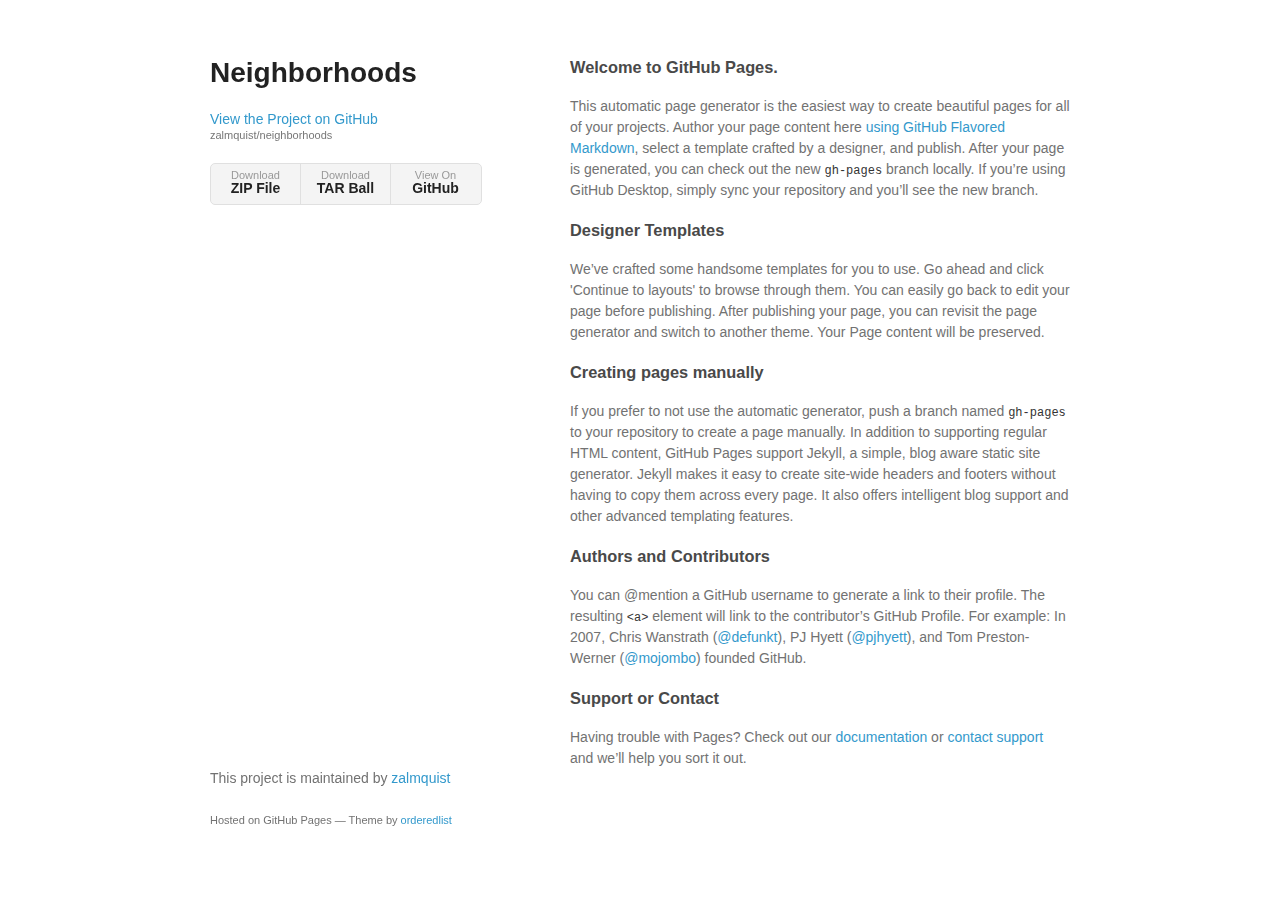
==== index.html @ a9c46924 "Create gh-pages branch via GitHub" ====
<!doctype html>
<html>
  <head>
    <meta charset="utf-8">
    <meta http-equiv="X-UA-Compatible" content="chrome=1">
    <title>Neighborhoods by zalmquist</title>

    <link rel="stylesheet" href="stylesheets/styles.css">
    <link rel="stylesheet" href="stylesheets/github-light.css">
    <meta name="viewport" content="width=device-width">
    <!--[if lt IE 9]>
    <script src="//html5shiv.googlecode.com/svn/trunk/html5.js"></script>
    <![endif]-->
  </head>
  <body>
    <div class="wrapper">
      <header>
        <h1>Neighborhoods</h1>
        <p></p>

        <p class="view"><a href="https://github.com/zalmquist/neighborhoods">View the Project on GitHub <small>zalmquist/neighborhoods</small></a></p>


        <ul>
          <li><a href="https://github.com/zalmquist/neighborhoods/zipball/master">Download <strong>ZIP File</strong></a></li>
          <li><a href="https://github.com/zalmquist/neighborhoods/tarball/master">Download <strong>TAR Ball</strong></a></li>
          <li><a href="https://github.com/zalmquist/neighborhoods">View On <strong>GitHub</strong></a></li>
        </ul>
      </header>
      <section>
        <h3>
<a id="welcome-to-github-pages" class="anchor" href="#welcome-to-github-pages" aria-hidden="true"><span aria-hidden="true" class="octicon octicon-link"></span></a>Welcome to GitHub Pages.</h3>

<p>This automatic page generator is the easiest way to create beautiful pages for all of your projects. Author your page content here <a href="https://guides.github.com/features/mastering-markdown/">using GitHub Flavored Markdown</a>, select a template crafted by a designer, and publish. After your page is generated, you can check out the new <code>gh-pages</code> branch locally. If you’re using GitHub Desktop, simply sync your repository and you’ll see the new branch.</p>

<h3>
<a id="designer-templates" class="anchor" href="#designer-templates" aria-hidden="true"><span aria-hidden="true" class="octicon octicon-link"></span></a>Designer Templates</h3>

<p>We’ve crafted some handsome templates for you to use. Go ahead and click 'Continue to layouts' to browse through them. You can easily go back to edit your page before publishing. After publishing your page, you can revisit the page generator and switch to another theme. Your Page content will be preserved.</p>

<h3>
<a id="creating-pages-manually" class="anchor" href="#creating-pages-manually" aria-hidden="true"><span aria-hidden="true" class="octicon octicon-link"></span></a>Creating pages manually</h3>

<p>If you prefer to not use the automatic generator, push a branch named <code>gh-pages</code> to your repository to create a page manually. In addition to supporting regular HTML content, GitHub Pages support Jekyll, a simple, blog aware static site generator. Jekyll makes it easy to create site-wide headers and footers without having to copy them across every page. It also offers intelligent blog support and other advanced templating features.</p>

<h3>
<a id="authors-and-contributors" class="anchor" href="#authors-and-contributors" aria-hidden="true"><span aria-hidden="true" class="octicon octicon-link"></span></a>Authors and Contributors</h3>

<p>You can @mention a GitHub username to generate a link to their profile. The resulting <code>&lt;a&gt;</code> element will link to the contributor’s GitHub Profile. For example: In 2007, Chris Wanstrath (<a href="https://github.com/defunkt" class="user-mention">@defunkt</a>), PJ Hyett (<a href="https://github.com/pjhyett" class="user-mention">@pjhyett</a>), and Tom Preston-Werner (<a href="https://github.com/mojombo" class="user-mention">@mojombo</a>) founded GitHub.</p>

<h3>
<a id="support-or-contact" class="anchor" href="#support-or-contact" aria-hidden="true"><span aria-hidden="true" class="octicon octicon-link"></span></a>Support or Contact</h3>

<p>Having trouble with Pages? Check out our <a href="https://help.github.com/pages">documentation</a> or <a href="https://github.com/contact">contact support</a> and we’ll help you sort it out.</p>
      </section>
      <footer>
        <p>This project is maintained by <a href="https://github.com/zalmquist">zalmquist</a></p>
        <p><small>Hosted on GitHub Pages &mdash; Theme by <a href="https://github.com/orderedlist">orderedlist</a></small></p>
      </footer>
    </div>
    <script src="javascripts/scale.fix.js"></script>
    
  </body>
</html>
---- stylesheets/styles.css ----
@font-face {
  font-family: 'Noto Sans';
  font-weight: 400;
  font-style: normal;
  src: url('../fonts/Noto-Sans-regular/Noto-Sans-regular.eot');
  src: url('../fonts/Noto-Sans-regular/Noto-Sans-regular.eot?#iefix') format('embedded-opentype'),
       local('Noto Sans'),
       local('Noto-Sans-regular'),
       url('../fonts/Noto-Sans-regular/Noto-Sans-regular.woff2') format('woff2'),
       url('../fonts/Noto-Sans-regular/Noto-Sans-regular.woff') format('woff'),
       url('../fonts/Noto-Sans-regular/Noto-Sans-regular.ttf') format('truetype'),
       url('../fonts/Noto-Sans-regular/Noto-Sans-regular.svg#NotoSans') format('svg');
}

@font-face {
  font-family: 'Noto Sans';
  font-weight: 700;
  font-style: normal;
  src: url('../fonts/Noto-Sans-700/Noto-Sans-700.eot');
  src: url('../fonts/Noto-Sans-700/Noto-Sans-700.eot?#iefix') format('embedded-opentype'),
       local('Noto Sans Bold'),
       local('Noto-Sans-700'),
       url('../fonts/Noto-Sans-700/Noto-Sans-700.woff2') format('woff2'),
       url('../fonts/Noto-Sans-700/Noto-Sans-700.woff') format('woff'),
       url('../fonts/Noto-Sans-700/Noto-Sans-700.ttf') format('truetype'),
       url('../fonts/Noto-Sans-700/Noto-Sans-700.svg#NotoSans') format('svg');
}

@font-face {
  font-family: 'Noto Sans';
  font-weight: 400;
  font-style: italic;
  src: url('../fonts/Noto-Sans-italic/Noto-Sans-italic.eot');
  src: url('../fonts/Noto-Sans-italic/Noto-Sans-italic.eot?#iefix') format('embedded-opentype'),
       local('Noto Sans Italic'),
       local('Noto-Sans-italic'),
       url('../fonts/Noto-Sans-italic/Noto-Sans-italic.woff2') format('woff2'),
       url('../fonts/Noto-Sans-italic/Noto-Sans-italic.woff') format('woff'),
       url('../fonts/Noto-Sans-italic/Noto-Sans-italic.ttf') format('truetype'),
       url('../fonts/Noto-Sans-italic/Noto-Sans-italic.svg#NotoSans') format('svg');
}

@font-face {
  font-family: 'Noto Sans';
  font-weight: 700;
  font-style: italic;
  src: url('../fonts/Noto-Sans-700italic/Noto-Sans-700italic.eot');
  src: url('../fonts/Noto-Sans-700italic/Noto-Sans-700italic.eot?#iefix') format('embedded-opentype'),
       local('Noto Sans Bold Italic'),
       local('Noto-Sans-700italic'),
       url('../fonts/Noto-Sans-700italic/Noto-Sans-700italic.woff2') format('woff2'),
       url('../fonts/Noto-Sans-700italic/Noto-Sans-700italic.woff') format('woff'),
       url('../fonts/Noto-Sans-700italic/Noto-Sans-700italic.ttf') format('truetype'),
       url('../fonts/Noto-Sans-700italic/Noto-Sans-700italic.svg#NotoSans') format('svg');
}

body {
  background-color: #fff;
  padding:50px;
  font: 14px/1.5 "Noto Sans", "Helvetica Neue", Helvetica, Arial, sans-serif;
  color:#727272;
  font-weight:400;
}

h1, h2, h3, h4, h5, h6 {
  color:#222;
  margin:0 0 20px;
}

p, ul, ol, table, pre, dl {
  margin:0 0 20px;
}

h1, h2, h3 {
  line-height:1.1;
}

h1 {
  font-size:28px;
}

h2 {
  color:#393939;
}

h3, h4, h5, h6 {
  color:#494949;
}

a {
  color:#39c;
  text-decoration:none;
}

a:hover {
  color:#069;
}

a small {
  font-size:11px;
  color:#777;
  margin-top:-0.3em;
  display:block;
}

a:hover small {
  color:#777;
}

.wrapper {
  width:860px;
  margin:0 auto;
}

blockquote {
  border-left:1px solid #e5e5e5;
  margin:0;
  padding:0 0 0 20px;
  font-style:italic;
}

code, pre {
  font-family:Monaco, Bitstream Vera Sans Mono, Lucida Console, Terminal, Consolas, Liberation Mono, DejaVu Sans Mono, Courier New, monospace;
  color:#333;
  font-size:12px;
}

pre {
  padding:8px 15px;
  background: #f8f8f8;
  border-radius:5px;
  border:1px solid #e5e5e5;
  overflow-x: auto;
}

table {
  width:100%;
  border-collapse:collapse;
}

th, td {
  text-align:left;
  padding:5px 10px;
  border-bottom:1px solid #e5e5e5;
}

dt {
  color:#444;
  font-weight:700;
}

th {
  color:#444;
}

img {
  max-width:100%;
}

header {
  width:270px;
  float:left;
  position:fixed;
  -webkit-font-smoothing:subpixel-antialiased;
}

header ul {
  list-style:none;
  height:40px;
  padding:0;
  background: #f4f4f4;
  border-radius:5px;
  border:1px solid #e0e0e0;
  width:270px;
}

header li {
  width:89px;
  float:left;
  border-right:1px solid #e0e0e0;
  height:40px;
}

header li:first-child a {
  border-radius:5px 0 0 5px;
}

header li:last-child a {
  border-radius:0 5px 5px 0;
}

header ul a {
  line-height:1;
  font-size:11px;
  color:#999;
  display:block;
  text-align:center;
  padding-top:6px;
  height:34px;
}

header ul a:hover {
  color:#999;
}

header ul a:active {
  background-color:#f0f0f0;
}

strong {
  color:#222;
  font-weight:700;
}

header ul li + li + li {
  border-right:none;
  width:89px;
}

header ul a strong {
  font-size:14px;
  display:block;
  color:#222;
}

section {
  width:500px;
  float:right;
  padding-bottom:50px;
}

small {
  font-size:11px;
}

hr {
  border:0;
  background:#e5e5e5;
  height:1px;
  margin:0 0 20px;
}

footer {
  width:270px;
  float:left;
  position:fixed;
  bottom:50px;
  -webkit-font-smoothing:subpixel-antialiased;
}

@media print, screen and (max-width: 960px) {

  div.wrapper {
    width:auto;
    margin:0;
  }

  header, section, footer {
    float:none;
    position:static;
    width:auto;
  }

  header {
    padding-right:320px;
  }

  section {
    border:1px solid #e5e5e5;
    border-width:1px 0;
    padding:20px 0;
    margin:0 0 20px;
  }

  header a small {
    display:inline;
  }

  header ul {
    position:absolute;
    right:50px;
    top:52px;
  }
}

@media print, screen and (max-width: 720px) {
  body {
    word-wrap:break-word;
  }

  header {
    padding:0;
  }

  header ul, header p.view {
    position:static;
  }

  pre, code {
    word-wrap:normal;
  }
}

@media print, screen and (max-width: 480px) {
  body {
    padding:15px;
  }

  header ul {
    width:99%;
  }

  header li, header ul li + li + li {
    width:33%;
  }
}

@media print {
  body {
    padding:0.4in;
    font-size:12pt;
    color:#444;
  }
}
---- stylesheets/github-light.css ----
/*
The MIT License (MIT)

Copyright (c) 2016 GitHub, Inc.

Permission is hereby granted, free of charge, to any person obtaining a copy
of this software and associated documentation files (the "Software"), to deal
in the Software without restriction, including without limitation the rights
to use, copy, modify, merge, publish, distribute, sublicense, and/or sell
copies of the Software, and to permit persons to whom the Software is
furnished to do so, subject to the following conditions:

The above copyright notice and this permission notice shall be included in all
copies or substantial portions of the Software.

THE SOFTWARE IS PROVIDED "AS IS", WITHOUT WARRANTY OF ANY KIND, EXPRESS OR
IMPLIED, INCLUDING BUT NOT LIMITED TO THE WARRANTIES OF MERCHANTABILITY,
FITNESS FOR A PARTICULAR PURPOSE AND NONINFRINGEMENT. IN NO EVENT SHALL THE
AUTHORS OR COPYRIGHT HOLDERS BE LIABLE FOR ANY CLAIM, DAMAGES OR OTHER
LIABILITY, WHETHER IN AN ACTION OF CONTRACT, TORT OR OTHERWISE, ARISING FROM,
OUT OF OR IN CONNECTION WITH THE SOFTWARE OR THE USE OR OTHER DEALINGS IN THE
SOFTWARE.

*/

.pl-c /* comment */ {
  color: #969896;
}

.pl-c1 /* constant, variable.other.constant, support, meta.property-name, support.constant, support.variable, meta.module-reference, markup.raw, meta.diff.header */,
.pl-s .pl-v /* string variable */ {
  color: #0086b3;
}

.pl-e /* entity */,
.pl-en /* entity.name */ {
  color: #795da3;
}

.pl-smi /* variable.parameter.function, storage.modifier.package, storage.modifier.import, storage.type.java, variable.other */,
.pl-s .pl-s1 /* string source */ {
  color: #333;
}

.pl-ent /* entity.name.tag */ {
  color: #63a35c;
}

.pl-k /* keyword, storage, storage.type */ {
  color: #a71d5d;
}

.pl-s /* string */,
.pl-pds /* punctuation.definition.string, string.regexp.character-class */,
.pl-s .pl-pse .pl-s1 /* string punctuation.section.embedded source */,
.pl-sr /* string.regexp */,
.pl-sr .pl-cce /* string.regexp constant.character.escape */,
.pl-sr .pl-sre /* string.regexp source.ruby.embedded */,
.pl-sr .pl-sra /* string.regexp string.regexp.arbitrary-repitition */ {
  color: #183691;
}

.pl-v /* variable */ {
  color: #ed6a43;
}

.pl-id /* invalid.deprecated */ {
  color: #b52a1d;
}

.pl-ii /* invalid.illegal */ {
  color: #f8f8f8;
  background-color: #b52a1d;
}

.pl-sr .pl-cce /* string.regexp constant.character.escape */ {
  font-weight: bold;
  color: #63a35c;
}

.pl-ml /* markup.list */ {
  color: #693a17;
}

.pl-mh /* markup.heading */,
.pl-mh .pl-en /* markup.heading entity.name */,
.pl-ms /* meta.separator */ {
  font-weight: bold;
  color: #1d3e81;
}

.pl-mq /* markup.quote */ {
  color: #008080;
}

.pl-mi /* markup.italic */ {
  font-style: italic;
  color: #333;
}

.pl-mb /* markup.bold */ {
  font-weight: bold;
  color: #333;
}

.pl-md /* markup.deleted, meta.diff.header.from-file */ {
  color: #bd2c00;
  background-color: #ffecec;
}

.pl-mi1 /* markup.inserted, meta.diff.header.to-file */ {
  color: #55a532;
  background-color: #eaffea;
}

.pl-mdr /* meta.diff.range */ {
  font-weight: bold;
  color: #795da3;
}

.pl-mo /* meta.output */ {
  color: #1d3e81;
}
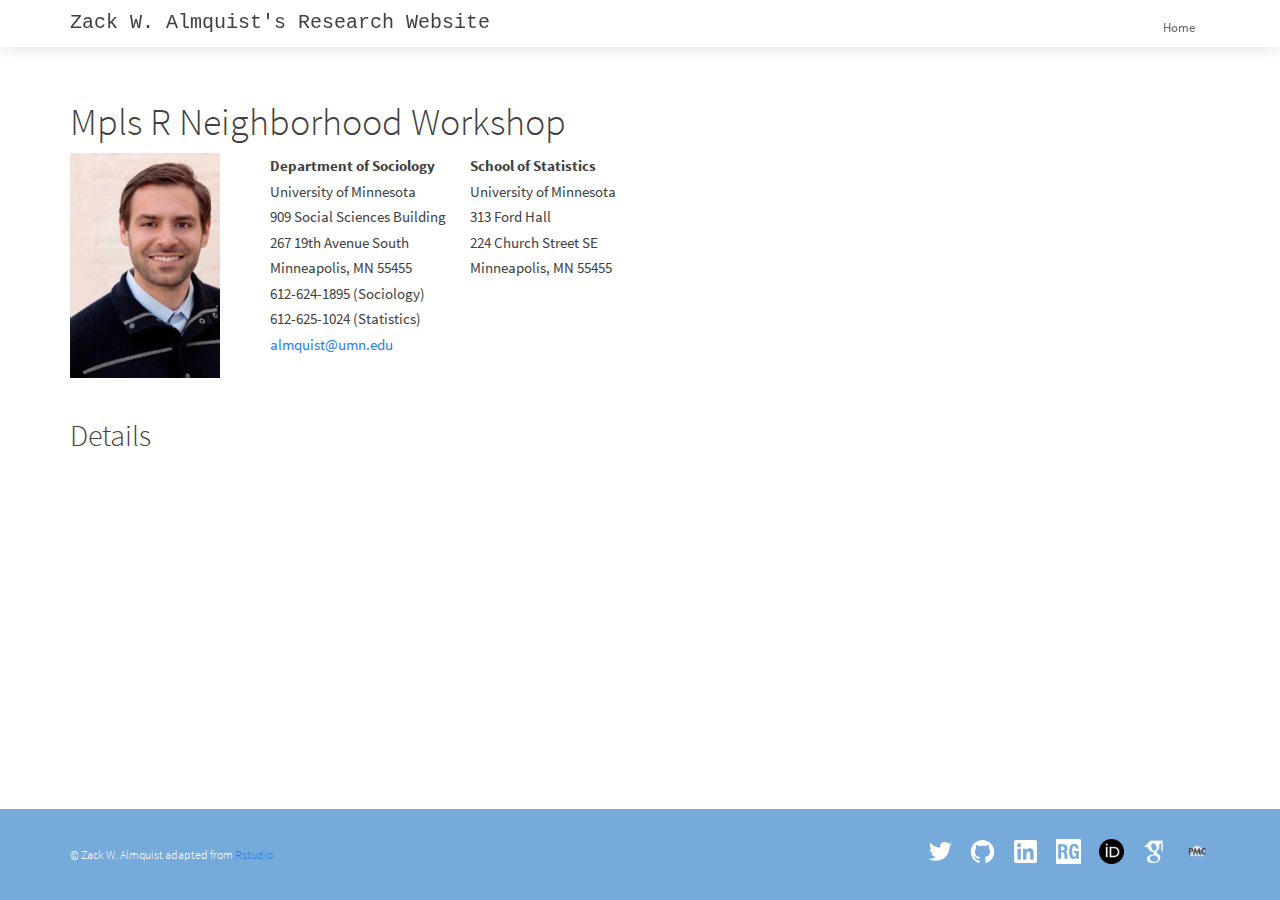
==== commit 4a71dca3: "update webpage" ====
--- a/index.html
+++ b/index.html
@@ -1,64 +1,223 @@
-<!doctype html>
-<html>
-  <head>
-    <meta charset="utf-8">
-    <meta http-equiv="X-UA-Compatible" content="chrome=1">
-    <title>Neighborhoods by zalmquist</title>
-
-    <link rel="stylesheet" href="stylesheets/styles.css">
-    <link rel="stylesheet" href="stylesheets/github-light.css">
-    <meta name="viewport" content="width=device-width">
-    <!--[if lt IE 9]>
-    <script src="//html5shiv.googlecode.com/svn/trunk/html5.js"></script>
-    <![endif]-->
-  </head>
-  <body>
-    <div class="wrapper">
-      <header>
-        <h1>Neighborhoods</h1>
-        <p></p>
-
-        <p class="view"><a href="https://github.com/zalmquist/neighborhoods">View the Project on GitHub <small>zalmquist/neighborhoods</small></a></p>
-
-
-        <ul>
-          <li><a href="https://github.com/zalmquist/neighborhoods/zipball/master">Download <strong>ZIP File</strong></a></li>
-          <li><a href="https://github.com/zalmquist/neighborhoods/tarball/master">Download <strong>TAR Ball</strong></a></li>
-          <li><a href="https://github.com/zalmquist/neighborhoods">View On <strong>GitHub</strong></a></li>
-        </ul>
-      </header>
-      <section>
-        <h3>
-<a id="welcome-to-github-pages" class="anchor" href="#welcome-to-github-pages" aria-hidden="true"><span aria-hidden="true" class="octicon octicon-link"></span></a>Welcome to GitHub Pages.</h3>
-
-<p>This automatic page generator is the easiest way to create beautiful pages for all of your projects. Author your page content here <a href="https://guides.github.com/features/mastering-markdown/">using GitHub Flavored Markdown</a>, select a template crafted by a designer, and publish. After your page is generated, you can check out the new <code>gh-pages</code> branch locally. If you’re using GitHub Desktop, simply sync your repository and you’ll see the new branch.</p>
-
-<h3>
-<a id="designer-templates" class="anchor" href="#designer-templates" aria-hidden="true"><span aria-hidden="true" class="octicon octicon-link"></span></a>Designer Templates</h3>
-
-<p>We’ve crafted some handsome templates for you to use. Go ahead and click 'Continue to layouts' to browse through them. You can easily go back to edit your page before publishing. After publishing your page, you can revisit the page generator and switch to another theme. Your Page content will be preserved.</p>
-
-<h3>
-<a id="creating-pages-manually" class="anchor" href="#creating-pages-manually" aria-hidden="true"><span aria-hidden="true" class="octicon octicon-link"></span></a>Creating pages manually</h3>
-
-<p>If you prefer to not use the automatic generator, push a branch named <code>gh-pages</code> to your repository to create a page manually. In addition to supporting regular HTML content, GitHub Pages support Jekyll, a simple, blog aware static site generator. Jekyll makes it easy to create site-wide headers and footers without having to copy them across every page. It also offers intelligent blog support and other advanced templating features.</p>
-
-<h3>
-<a id="authors-and-contributors" class="anchor" href="#authors-and-contributors" aria-hidden="true"><span aria-hidden="true" class="octicon octicon-link"></span></a>Authors and Contributors</h3>
-
-<p>You can @mention a GitHub username to generate a link to their profile. The resulting <code>&lt;a&gt;</code> element will link to the contributor’s GitHub Profile. For example: In 2007, Chris Wanstrath (<a href="https://github.com/defunkt" class="user-mention">@defunkt</a>), PJ Hyett (<a href="https://github.com/pjhyett" class="user-mention">@pjhyett</a>), and Tom Preston-Werner (<a href="https://github.com/mojombo" class="user-mention">@mojombo</a>) founded GitHub.</p>
-
-<h3>
-<a id="support-or-contact" class="anchor" href="#support-or-contact" aria-hidden="true"><span aria-hidden="true" class="octicon octicon-link"></span></a>Support or Contact</h3>
-
-<p>Having trouble with Pages? Check out our <a href="https://help.github.com/pages">documentation</a> or <a href="https://github.com/contact">contact support</a> and we’ll help you sort it out.</p>
-      </section>
-      <footer>
-        <p>This project is maintained by <a href="https://github.com/zalmquist">zalmquist</a></p>
-        <p><small>Hosted on GitHub Pages &mdash; Theme by <a href="https://github.com/orderedlist">orderedlist</a></small></p>
-      </footer>
+<!DOCTYPE html>
+
+<html xmlns="http://www.w3.org/1999/xhtml">
+
+<head>
+
+<meta charset="utf-8">
+<meta http-equiv="Content-Type" content="text/html; charset=utf-8" />
+<meta name="generator" content="pandoc" />
+
+
+
+
+<title>Mpls R Neighborhood Workshop</title>
+
+<script src="site_libs/jquery-1.11.3/jquery.min.js"></script>
+<meta name="viewport" content="width=device-width, initial-scale=1" />
+<link href="site_libs/bootstrap-3.3.5/css/cosmo.min.css" rel="stylesheet" />
+<script src="site_libs/bootstrap-3.3.5/js/bootstrap.min.js"></script>
+<script src="site_libs/bootstrap-3.3.5/shim/html5shiv.min.js"></script>
+<script src="site_libs/bootstrap-3.3.5/shim/respond.min.js"></script>
+
+<link rel="icon" type="image/png" href="images/favicon.png" />
+
+<script type="text/javascript" src="js/rmarkdown.js"></script>
+<script type="text/javascript" src="https://platform.twitter.com/widgets.js"></script>
+
+<style type="text/css">code{white-space: pre;}</style>
+<link rel="stylesheet"
+      href="site_libs/highlight/textmate.css"
+      type="text/css" />
+<script src="site_libs/highlight/highlight.js"></script>
+<style type="text/css">
+  pre:not([class]) {
+    background-color: white;
+  }
+</style>
+<script type="text/javascript">
+if (window.hljs && document.readyState && document.readyState === "complete") {
+   window.setTimeout(function() {
+      hljs.initHighlighting();
+   }, 0);
+}
+</script>
+
+
+
+<style type="text/css">
+h1 {
+  font-size: 34px;
+}
+h1.title {
+  font-size: 38px;
+}
+h2 {
+  font-size: 30px;
+}
+h3 {
+  font-size: 24px;
+}
+h4 {
+  font-size: 18px;
+}
+h5 {
+  font-size: 16px;
+}
+h6 {
+  font-size: 12px;
+}
+.table th:not([align]) {
+  text-align: left;
+}
+</style>
+
+<link rel="stylesheet" href="css/rmarkdown.css" type="text/css" />
+
+</head>
+
+<body>
+
+<style type = "text/css">
+.main-container {
+  max-width: 940px;
+  margin-left: auto;
+  margin-right: auto;
+}
+code {
+  color: inherit;
+  background-color: rgba(0, 0, 0, 0.04);
+}
+img {
+  max-width:100%;
+  height: auto;
+}
+.tabbed-pane {
+  padding-top: 12px;
+}
+button.code-folding-btn:focus {
+  outline: none;
+}
+</style>
+
+
+
+<div class="container-fluid main-container">
+
+<!-- tabsets -->
+<script src="site_libs/navigation-1.1/tabsets.js"></script>
+<script>
+$(document).ready(function () {
+  window.buildTabsets("TOC");
+});
+</script>
+
+<!-- code folding -->
+
+
+
+
+
+
+<div id="rStudioHeader" class="alwaysShrunk">
+  <div class="innards bandContent">
+    <div>
+      <a class="productName" href="index.html">Zack W. Almquist's Research Website</a>
     </div>
-    <script src="javascripts/scale.fix.js"></script>
-    
-  </body>
+
+    <div id="menu">
+      <div id="menuToggler"></div>
+      <div id="menuItems">
+        <a class="menuItem" href="index.html">Home</a>
+<!-- 
+        <a class="menuItem gitHub" href="https://github.com/rstudio/rmarkdown"></a>
+        <a class="menuItem gitHubText" href="https://github.com/rstudio/rmarkdown">Source on GitHub</a>
+ --> 
+      </div>
+    </div>
+  </div>
+</div>
+
+<style type="text/css">
+#TOC {
+  margin-left: 35px;
+  margin-top: 90px;
+}
+</style>
+
+<script type="text/javascript">
+$(".main-container").removeClass("main-container").removeClass("container-fluid").addClass("footerPushDown");
+</script>
+
+
+<div id="pageContent" class="standardPadding">
+  <div class="articleBandContent">
+
+<div class="fluid-row" id="header">
+
+
+
+<h1 class="title toc-ignore">Mpls R Neighborhood Workshop</h1>
+
+</div>
+
+
+<div class="wrapper">
+<div class="left">
+<div class="figure">
+<img src="images/almquistHeadShot.jpg" />
+
+</div>
+</div>
+<div class="left">
+<p><b>Department of Sociology</b> </br> University of Minnesota<br/> 909 Social Sciences Building<br/> 267 19th Avenue South<br/> Minneapolis, MN 55455 <br/> 612-624-1895 (Sociology)<br/> 612-625-1024 (Statistics)<br/> <a href="mailto:email:almquist@umn.edu">almquist@umn.edu</a><br /></p>
+</div>
+<div class="left">
+<p><b>School of Statistics</b> <br/> University of Minnesota <br/> 313 Ford Hall <br/> 224 Church Street SE <br/> Minneapolis, MN 55455 <br/>  <br/>  <br/>  <br/></p>
+</div>
+</div>
+<div class="wrapper">
+<p> <br/></p>
+</div>
+<div id="details" class="section level2">
+<h2>Details</h2>
+</div>
+
+  </div> <!-- articleBandContent -->
+</div> <!-- pageContent -->
+
+<div id="rStudioFooter" class="band full">
+<div class="bandContent">
+  <div id="copyright">© Zack W. Almquist adapted from <a href="https://github.com/rstudio/rmarkdown">Rstudio</a></div>
+  <div id="logos">
+    <a href="https://twitter.com/zack_almquist" class="footerLogo twitter"></a>
+    <a href="https://github.com/zalmquist" class="footerLogo gitHub"></a>
+    <a href="https:www.linkedin.com/in/zalmquist" class="footerLogo linkedIn"></a>
+    <a href="https://www.researchgate.net/profile/Zack_Almquist" class="footerLogo researchgate"></a>
+    <a href="http://orcid.org/0000-0002-1967-123X" class="footerLogo orcid"></a>
+    <a href="https://scholar.google.com/citations?user=mbb7bD4AAAAJ&hl=en" class="footerLogo googlescholar"></a>
+     <a href="http://www.ncbi.nlm.nih.gov/myncbi/browse/collection/42724578/?sort=date&amp;direction=descending" class="footerLogo pmc"></a>
+  </div>
+</div>
+</div>
+
+<!-- bizible -->
+<script type="text/javascript" src="//cdn.bizible.com/scripts/bizible.js" async=""></script>
+
+
+
+</div>
+
+<script>
+
+// add bootstrap table styles to pandoc tables
+$(document).ready(function () {
+  $('tr.header').parent('thead').parent('table').addClass('table table-condensed');
+});
+
+
+</script>
+
+
+</body>
 </html>
--- a/site_libs/bootstrap-3.3.5/css/cosmo.min.css
+++ b/site_libs/bootstrap-3.3.5/css/cosmo.min.css
@@ -0,0 +1,30 @@
+@font-face {
+  font-family: 'Source Sans Pro';
+  font-style: normal;
+  font-weight: 300;
+  src: url(fonts/SourceSansProLight.ttf) format('truetype');
+}
+@font-face {
+  font-family: 'Source Sans Pro';
+  font-style: normal;
+  font-weight: 400;
+  src: url(fonts/SourceSansPro.ttf) format('truetype');
+}
+@font-face {
+  font-family: 'Source Sans Pro';
+  font-style: normal;
+  font-weight: 700;
+  src: url(fonts/SourceSansProBold.ttf) format('truetype');
+}
+
+/*!
+ * bootswatch v3.3.6
+ * Homepage: http://bootswatch.com
+ * Copyright 2012-2015 Thomas Park
+ * Licensed under MIT
+ * Based on Bootstrap
+*//*!
+ * Bootstrap v3.3.6 (http://getbootstrap.com)
+ * Copyright 2011-2015 Twitter, Inc.
+ * Licensed under MIT (https://github.com/twbs/bootstrap/blob/master/LICENSE)
+ *//*! normalize.css v3.0.3 | MIT License | github.com/necolas/normalize.css */html{font-family:sans-serif;-ms-text-size-adjust:100%;-webkit-text-size-adjust:100%}body{margin:0}article,aside,details,figcaption,figure,footer,header,hgroup,main,menu,nav,section,summary{display:block}audio,canvas,progress,video{display:inline-block;vertical-align:baseline}audio:not([controls]){display:none;height:0}[hidden],template{display:none}a{background-color:transparent}a:active,a:hover{outline:0}abbr[title]{border-bottom:1px dotted}b,strong{font-weight:bold}dfn{font-style:italic}h1{font-size:2em;margin:0.67em 0}mark{background:#ff0;color:#000}small{font-size:80%}sub,sup{font-size:75%;line-height:0;position:relative;vertical-align:baseline}sup{top:-0.5em}sub{bottom:-0.25em}img{border:0}svg:not(:root){overflow:hidden}figure{margin:1em 40px}hr{-webkit-box-sizing:content-box;-moz-box-sizing:content-box;box-sizing:content-box;height:0}pre{overflow:auto}code,kbd,pre,samp{font-family:monospace, monospace;font-size:1em}button,input,optgroup,select,textarea{color:inherit;font:inherit;margin:0}button{overflow:visible}button,select{text-transform:none}button,html input[type="button"],input[type="reset"],input[type="submit"]{-webkit-appearance:button;cursor:pointer}button[disabled],html input[disabled]{cursor:default}button::-moz-focus-inner,input::-moz-focus-inner{border:0;padding:0}input{line-height:normal}input[type="checkbox"],input[type="radio"]{-webkit-box-sizing:border-box;-moz-box-sizing:border-box;box-sizing:border-box;padding:0}input[type="number"]::-webkit-inner-spin-button,input[type="number"]::-webkit-outer-spin-button{height:auto}input[type="search"]{-webkit-appearance:textfield;-webkit-box-sizing:content-box;-moz-box-sizing:content-box;box-sizing:content-box}input[type="search"]::-webkit-search-cancel-button,input[type="search"]::-webkit-search-decoration{-webkit-appearance:none}fieldset{border:1px solid #c0c0c0;margin:0 2px;padding:0.35em 0.625em 0.75em}legend{border:0;padding:0}textarea{overflow:auto}optgroup{font-weight:bold}table{border-collapse:collapse;border-spacing:0}td,th{padding:0}/*! Source: https://github.com/h5bp/html5-boilerplate/blob/master/src/css/main.css */@media print{*,*:before,*:after{background:transparent !important;color:#000 !important;-webkit-box-shadow:none !important;box-shadow:none !important;text-shadow:none !important}a,a:visited{text-decoration:underline}a[href]:after{content:" (" attr(href) ")"}abbr[title]:after{content:" (" attr(title) ")"}a[href^="#"]:after,a[href^="javascript:"]:after{content:""}pre,blockquote{border:1px solid #999;page-break-inside:avoid}thead{display:table-header-group}tr,img{page-break-inside:avoid}img{max-width:100% !important}p,h2,h3{orphans:3;widows:3}h2,h3{page-break-after:avoid}.navbar{display:none}.btn>.caret,.dropup>.btn>.caret{border-top-color:#000 !important}.label{border:1px solid #000}.table{border-collapse:collapse !important}.table td,.table th{background-color:#fff !important}.table-bordered th,.table-bordered td{border:1px solid #ddd !important}}@font-face{font-family:'Glyphicons Halflings';src:url('../fonts/glyphicons-halflings-regular.eot');src:url('../fonts/glyphicons-halflings-regular.eot?#iefix') format('embedded-opentype'),url('../fonts/glyphicons-halflings-regular.woff') format('woff'),url('../fonts/glyphicons-halflings-regular.ttf') format('truetype'),url('../fonts/glyphicons-halflings-regular.svg#glyphicons_halflingsregular') format('svg')}.glyphicon{position:relative;top:1px;display:inline-block;font-family:'Glyphicons Halflings';font-style:normal;font-weight:normal;line-height:1;-webkit-font-smoothing:antialiased;-moz-osx-font-smoothing:grayscale}.glyphicon-asterisk:before{content:"\002a"}.glyphicon-plus:before{content:"\002b"}.glyphicon-euro:before,.glyphicon-eur:before{content:"\20ac"}.glyphicon-minus:before{content:"\2212"}.glyphicon-cloud:before{content:"\2601"}.glyphicon-envelope:before{content:"\2709"}.glyphicon-pencil:before{content:"\270f"}.glyphicon-glass:before{content:"\e001"}.glyphicon-music:before{content:"\e002"}.glyphicon-search:before{content:"\e003"}.glyphicon-heart:before{content:"\e005"}.glyphicon-star:before{content:"\e006"}.glyphicon-star-empty:before{content:"\e007"}.glyphicon-user:before{content:"\e008"}.glyphicon-film:before{content:"\e009"}.glyphicon-th-large:before{content:"\e010"}.glyphicon-th:before{content:"\e011"}.glyphicon-th-list:before{content:"\e012"}.glyphicon-ok:before{content:"\e013"}.glyphicon-remove:before{content:"\e014"}.glyphicon-zoom-in:before{content:"\e015"}.glyphicon-zoom-out:before{content:"\e016"}.glyphicon-off:before{content:"\e017"}.glyphicon-signal:before{content:"\e018"}.glyphicon-cog:before{content:"\e019"}.glyphicon-trash:before{content:"\e020"}.glyphicon-home:before{content:"\e021"}.glyphicon-file:before{content:"\e022"}.glyphicon-time:before{content:"\e023"}.glyphicon-road:before{content:"\e024"}.glyphicon-download-alt:before{content:"\e025"}.glyphicon-download:before{content:"\e026"}.glyphicon-upload:before{content:"\e027"}.glyphicon-inbox:before{content:"\e028"}.glyphicon-play-circle:before{content:"\e029"}.glyphicon-repeat:before{content:"\e030"}.glyphicon-refresh:before{content:"\e031"}.glyphicon-list-alt:before{content:"\e032"}.glyphicon-lock:before{content:"\e033"}.glyphicon-flag:before{content:"\e034"}.glyphicon-headphones:before{content:"\e035"}.glyphicon-volume-off:before{content:"\e036"}.glyphicon-volume-down:before{content:"\e037"}.glyphicon-volume-up:before{content:"\e038"}.glyphicon-qrcode:before{content:"\e039"}.glyphicon-barcode:before{content:"\e040"}.glyphicon-tag:before{content:"\e041"}.glyphicon-tags:before{content:"\e042"}.glyphicon-book:before{content:"\e043"}.glyphicon-bookmark:before{content:"\e044"}.glyphicon-print:before{content:"\e045"}.glyphicon-camera:before{content:"\e046"}.glyphicon-font:before{content:"\e047"}.glyphicon-bold:before{content:"\e048"}.glyphicon-italic:before{content:"\e049"}.glyphicon-text-height:before{content:"\e050"}.glyphicon-text-width:before{content:"\e051"}.glyphicon-align-left:before{content:"\e052"}.glyphicon-align-center:before{content:"\e053"}.glyphicon-align-right:before{content:"\e054"}.glyphicon-align-justify:before{content:"\e055"}.glyphicon-list:before{content:"\e056"}.glyphicon-indent-left:before{content:"\e057"}.glyphicon-indent-right:before{content:"\e058"}.glyphicon-facetime-video:before{content:"\e059"}.glyphicon-picture:before{content:"\e060"}.glyphicon-map-marker:before{content:"\e062"}.glyphicon-adjust:before{content:"\e063"}.glyphicon-tint:before{content:"\e064"}.glyphicon-edit:before{content:"\e065"}.glyphicon-share:before{content:"\e066"}.glyphicon-check:before{content:"\e067"}.glyphicon-move:before{content:"\e068"}.glyphicon-step-backward:before{content:"\e069"}.glyphicon-fast-backward:before{content:"\e070"}.glyphicon-backward:before{content:"\e071"}.glyphicon-play:before{content:"\e072"}.glyphicon-pause:before{content:"\e073"}.glyphicon-stop:before{content:"\e074"}.glyphicon-forward:before{content:"\e075"}.glyphicon-fast-forward:before{content:"\e076"}.glyphicon-step-forward:before{content:"\e077"}.glyphicon-eject:before{content:"\e078"}.glyphicon-chevron-left:before{content:"\e079"}.glyphicon-chevron-right:before{content:"\e080"}.glyphicon-plus-sign:before{content:"\e081"}.glyphicon-minus-sign:before{content:"\e082"}.glyphicon-remove-sign:before{content:"\e083"}.glyphicon-ok-sign:before{content:"\e084"}.glyphicon-question-sign:before{content:"\e085"}.glyphicon-info-sign:before{content:"\e086"}.glyphicon-screenshot:before{content:"\e087"}.glyphicon-remove-circle:before{content:"\e088"}.glyphicon-ok-circle:before{content:"\e089"}.glyphicon-ban-circle:before{content:"\e090"}.glyphicon-arrow-left:before{content:"\e091"}.glyphicon-arrow-right:before{content:"\e092"}.glyphicon-arrow-up:before{content:"\e093"}.glyphicon-arrow-down:before{content:"\e094"}.glyphicon-share-alt:before{content:"\e095"}.glyphicon-resize-full:before{content:"\e096"}.glyphicon-resize-small:before{content:"\e097"}.glyphicon-exclamation-sign:before{content:"\e101"}.glyphicon-gift:before{content:"\e102"}.glyphicon-leaf:before{content:"\e103"}.glyphicon-fire:before{content:"\e104"}.glyphicon-eye-open:before{content:"\e105"}.glyphicon-eye-close:before{content:"\e106"}.glyphicon-warning-sign:before{content:"\e107"}.glyphicon-plane:before{content:"\e108"}.glyphicon-calendar:before{content:"\e109"}.glyphicon-random:before{content:"\e110"}.glyphicon-comment:before{content:"\e111"}.glyphicon-magnet:before{content:"\e112"}.glyphicon-chevron-up:before{content:"\e113"}.glyphicon-chevron-down:before{content:"\e114"}.glyphicon-retweet:before{content:"\e115"}.glyphicon-shopping-cart:before{content:"\e116"}.glyphicon-folder-close:before{content:"\e117"}.glyphicon-folder-open:before{content:"\e118"}.glyphicon-resize-vertical:before{content:"\e119"}.glyphicon-resize-horizontal:before{content:"\e120"}.glyphicon-hdd:before{content:"\e121"}.glyphicon-bullhorn:before{content:"\e122"}.glyphicon-bell:before{content:"\e123"}.glyphicon-certificate:before{content:"\e124"}.glyphicon-thumbs-up:before{content:"\e125"}.glyphicon-thumbs-down:before{content:"\e126"}.glyphicon-hand-right:before{content:"\e127"}.glyphicon-hand-left:before{content:"\e128"}.glyphicon-hand-up:before{content:"\e129"}.glyphicon-hand-down:before{content:"\e130"}.glyphicon-circle-arrow-right:before{content:"\e131"}.glyphicon-circle-arrow-left:before{content:"\e132"}.glyphicon-circle-arrow-up:before{content:"\e133"}.glyphicon-circle-arrow-down:before{content:"\e134"}.glyphicon-globe:before{content:"\e135"}.glyphicon-wrench:before{content:"\e136"}.glyphicon-tasks:before{content:"\e137"}.glyphicon-filter:before{content:"\e138"}.glyphicon-briefcase:before{content:"\e139"}.glyphicon-fullscreen:before{content:"\e140"}.glyphicon-dashboard:before{content:"\e141"}.glyphicon-paperclip:before{content:"\e142"}.glyphicon-heart-empty:before{content:"\e143"}.glyphicon-link:before{content:"\e144"}.glyphicon-phone:before{content:"\e145"}.glyphicon-pushpin:before{content:"\e146"}.glyphicon-usd:before{content:"\e148"}.glyphicon-gbp:before{content:"\e149"}.glyphicon-sort:before{content:"\e150"}.glyphicon-sort-by-alphabet:before{content:"\e151"}.glyphicon-sort-by-alphabet-alt:before{content:"\e152"}.glyphicon-sort-by-order:before{content:"\e153"}.glyphicon-sort-by-order-alt:before{content:"\e154"}.glyphicon-sort-by-attributes:before{content:"\e155"}.glyphicon-sort-by-attributes-alt:before{content:"\e156"}.glyphicon-unchecked:before{content:"\e157"}.glyphicon-expand:before{content:"\e158"}.glyphicon-collapse-down:before{content:"\e159"}.glyphicon-collapse-up:before{content:"\e160"}.glyphicon-log-in:before{content:"\e161"}.glyphicon-flash:before{content:"\e162"}.glyphicon-log-out:before{content:"\e163"}.glyphicon-new-window:before{content:"\e164"}.glyphicon-record:before{content:"\e165"}.glyphicon-save:before{content:"\e166"}.glyphicon-open:before{content:"\e167"}.glyphicon-saved:before{content:"\e168"}.glyphicon-import:before{content:"\e169"}.glyphicon-export:before{content:"\e170"}.glyphicon-send:before{content:"\e171"}.glyphicon-floppy-disk:before{content:"\e172"}.glyphicon-floppy-saved:before{content:"\e173"}.glyphicon-floppy-remove:before{content:"\e174"}.glyphicon-floppy-save:before{content:"\e175"}.glyphicon-floppy-open:before{content:"\e176"}.glyphicon-credit-card:before{content:"\e177"}.glyphicon-transfer:before{content:"\e178"}.glyphicon-cutlery:before{content:"\e179"}.glyphicon-header:before{content:"\e180"}.glyphicon-compressed:before{content:"\e181"}.glyphicon-earphone:before{content:"\e182"}.glyphicon-phone-alt:before{content:"\e183"}.glyphicon-tower:before{content:"\e184"}.glyphicon-stats:before{content:"\e185"}.glyphicon-sd-video:before{content:"\e186"}.glyphicon-hd-video:before{content:"\e187"}.glyphicon-subtitles:before{content:"\e188"}.glyphicon-sound-stereo:before{content:"\e189"}.glyphicon-sound-dolby:before{content:"\e190"}.glyphicon-sound-5-1:before{content:"\e191"}.glyphicon-sound-6-1:before{content:"\e192"}.glyphicon-sound-7-1:before{content:"\e193"}.glyphicon-copyright-mark:before{content:"\e194"}.glyphicon-registration-mark:before{content:"\e195"}.glyphicon-cloud-download:before{content:"\e197"}.glyphicon-cloud-upload:before{content:"\e198"}.glyphicon-tree-conifer:before{content:"\e199"}.glyphicon-tree-deciduous:before{content:"\e200"}.glyphicon-cd:before{content:"\e201"}.glyphicon-save-file:before{content:"\e202"}.glyphicon-open-file:before{content:"\e203"}.glyphicon-level-up:before{content:"\e204"}.glyphicon-copy:before{content:"\e205"}.glyphicon-paste:before{content:"\e206"}.glyphicon-alert:before{content:"\e209"}.glyphicon-equalizer:before{content:"\e210"}.glyphicon-king:before{content:"\e211"}.glyphicon-queen:before{content:"\e212"}.glyphicon-pawn:before{content:"\e213"}.glyphicon-bishop:before{content:"\e214"}.glyphicon-knight:before{content:"\e215"}.glyphicon-baby-formula:before{content:"\e216"}.glyphicon-tent:before{content:"\26fa"}.glyphicon-blackboard:before{content:"\e218"}.glyphicon-bed:before{content:"\e219"}.glyphicon-apple:before{content:"\f8ff"}.glyphicon-erase:before{content:"\e221"}.glyphicon-hourglass:before{content:"\231b"}.glyphicon-lamp:before{content:"\e223"}.glyphicon-duplicate:before{content:"\e224"}.glyphicon-piggy-bank:before{content:"\e225"}.glyphicon-scissors:before{content:"\e226"}.glyphicon-bitcoin:before{content:"\e227"}.glyphicon-btc:before{content:"\e227"}.glyphicon-xbt:before{content:"\e227"}.glyphicon-yen:before{content:"\00a5"}.glyphicon-jpy:before{content:"\00a5"}.glyphicon-ruble:before{content:"\20bd"}.glyphicon-rub:before{content:"\20bd"}.glyphicon-scale:before{content:"\e230"}.glyphicon-ice-lolly:before{content:"\e231"}.glyphicon-ice-lolly-tasted:before{content:"\e232"}.glyphicon-education:before{content:"\e233"}.glyphicon-option-horizontal:before{content:"\e234"}.glyphicon-option-vertical:before{content:"\e235"}.glyphicon-menu-hamburger:before{content:"\e236"}.glyphicon-modal-window:before{content:"\e237"}.glyphicon-oil:before{content:"\e238"}.glyphicon-grain:before{content:"\e239"}.glyphicon-sunglasses:before{content:"\e240"}.glyphicon-text-size:before{content:"\e241"}.glyphicon-text-color:before{content:"\e242"}.glyphicon-text-background:before{content:"\e243"}.glyphicon-object-align-top:before{content:"\e244"}.glyphicon-object-align-bottom:before{content:"\e245"}.glyphicon-object-align-horizontal:before{content:"\e246"}.glyphicon-object-align-left:before{content:"\e247"}.glyphicon-object-align-vertical:before{content:"\e248"}.glyphicon-object-align-right:before{content:"\e249"}.glyphicon-triangle-right:before{content:"\e250"}.glyphicon-triangle-left:before{content:"\e251"}.glyphicon-triangle-bottom:before{content:"\e252"}.glyphicon-triangle-top:before{content:"\e253"}.glyphicon-console:before{content:"\e254"}.glyphicon-superscript:before{content:"\e255"}.glyphicon-subscript:before{content:"\e256"}.glyphicon-menu-left:before{content:"\e257"}.glyphicon-menu-right:before{content:"\e258"}.glyphicon-menu-down:before{content:"\e259"}.glyphicon-menu-up:before{content:"\e260"}*{-webkit-box-sizing:border-box;-moz-box-sizing:border-box;box-sizing:border-box}*:before,*:after{-webkit-box-sizing:border-box;-moz-box-sizing:border-box;box-sizing:border-box}html{font-size:10px;-webkit-tap-highlight-color:rgba(0,0,0,0)}body{font-family:"Source Sans Pro",Calibri,Candara,Arial,sans-serif;font-size:15px;line-height:1.42857143;color:#333333;background-color:#ffffff}input,button,select,textarea{font-family:inherit;font-size:inherit;line-height:inherit}a{color:#2780e3;text-decoration:none}a:hover,a:focus{color:#165ba8;text-decoration:underline}a:focus{outline:thin dotted;outline:5px auto -webkit-focus-ring-color;outline-offset:-2px}figure{margin:0}img{vertical-align:middle}.img-responsive,.thumbnail>img,.thumbnail a>img,.carousel-inner>.item>img,.carousel-inner>.item>a>img{display:block;max-width:100%;height:auto}.img-rounded{border-radius:0}.img-thumbnail{padding:4px;line-height:1.42857143;background-color:#ffffff;border:1px solid #dddddd;border-radius:0;-webkit-transition:all .2s ease-in-out;-o-transition:all .2s ease-in-out;transition:all .2s ease-in-out;display:inline-block;max-width:100%;height:auto}.img-circle{border-radius:50%}hr{margin-top:21px;margin-bottom:21px;border:0;border-top:1px solid #e6e6e6}.sr-only{position:absolute;width:1px;height:1px;margin:-1px;padding:0;overflow:hidden;clip:rect(0, 0, 0, 0);border:0}.sr-only-focusable:active,.sr-only-focusable:focus{position:static;width:auto;height:auto;margin:0;overflow:visible;clip:auto}[role="button"]{cursor:pointer}h1,h2,h3,h4,h5,h6,.h1,.h2,.h3,.h4,.h5,.h6{font-family:"Source Sans Pro",Calibri,Candara,Arial,sans-serif;font-weight:300;line-height:1.1;color:inherit}h1 small,h2 small,h3 small,h4 small,h5 small,h6 small,.h1 small,.h2 small,.h3 small,.h4 small,.h5 small,.h6 small,h1 .small,h2 .small,h3 .small,h4 .small,h5 .small,h6 .small,.h1 .small,.h2 .small,.h3 .small,.h4 .small,.h5 .small,.h6 .small{font-weight:normal;line-height:1;color:#999999}h1,.h1,h2,.h2,h3,.h3{margin-top:21px;margin-bottom:10.5px}h1 small,.h1 small,h2 small,.h2 small,h3 small,.h3 small,h1 .small,.h1 .small,h2 .small,.h2 .small,h3 .small,.h3 .small{font-size:65%}h4,.h4,h5,.h5,h6,.h6{margin-top:10.5px;margin-bottom:10.5px}h4 small,.h4 small,h5 small,.h5 small,h6 small,.h6 small,h4 .small,.h4 .small,h5 .small,.h5 .small,h6 .small,.h6 .small{font-size:75%}h1,.h1{font-size:39px}h2,.h2{font-size:32px}h3,.h3{font-size:26px}h4,.h4{font-size:19px}h5,.h5{font-size:15px}h6,.h6{font-size:13px}p{margin:0 0 10.5px}.lead{margin-bottom:21px;font-size:17px;font-weight:300;line-height:1.4}@media (min-width:768px){.lead{font-size:22.5px}}small,.small{font-size:86%}mark,.mark{background-color:#ff7518;padding:.2em}.text-left{text-align:left}.text-right{text-align:right}.text-center{text-align:center}.text-justify{text-align:justify}.text-nowrap{white-space:nowrap}.text-lowercase{text-transform:lowercase}.text-uppercase{text-transform:uppercase}.text-capitalize{text-transform:capitalize}.text-muted{color:#999999}.text-primary{color:#2780e3}a.text-primary:hover,a.text-primary:focus{color:#1967be}.text-success{color:#ffffff}a.text-success:hover,a.text-success:focus{color:#e6e6e6}.text-info{color:#ffffff}a.text-info:hover,a.text-info:focus{color:#e6e6e6}.text-warning{color:#ffffff}a.text-warning:hover,a.text-warning:focus{color:#e6e6e6}.text-danger{color:#ffffff}a.text-danger:hover,a.text-danger:focus{color:#e6e6e6}.bg-primary{color:#fff;background-color:#2780e3}a.bg-primary:hover,a.bg-primary:focus{background-color:#1967be}.bg-success{background-color:#3fb618}a.bg-success:hover,a.bg-success:focus{background-color:#2f8912}.bg-info{background-color:#9954bb}a.bg-info:hover,a.bg-info:focus{background-color:#7e3f9d}.bg-warning{background-color:#ff7518}a.bg-warning:hover,a.bg-warning:focus{background-color:#e45c00}.bg-danger{background-color:#ff0039}a.bg-danger:hover,a.bg-danger:focus{background-color:#cc002e}.page-header{padding-bottom:9.5px;margin:42px 0 21px;border-bottom:1px solid #e6e6e6}ul,ol{margin-top:0;margin-bottom:10.5px}ul ul,ol ul,ul ol,ol ol{margin-bottom:0}.list-unstyled{padding-left:0;list-style:none}.list-inline{padding-left:0;list-style:none;margin-left:-5px}.list-inline>li{display:inline-block;padding-left:5px;padding-right:5px}dl{margin-top:0;margin-bottom:21px}dt,dd{line-height:1.42857143}dt{font-weight:bold}dd{margin-left:0}@media (min-width:768px){.dl-horizontal dt{float:left;width:160px;clear:left;text-align:right;overflow:hidden;text-overflow:ellipsis;white-space:nowrap}.dl-horizontal dd{margin-left:180px}}abbr[title],abbr[data-original-title]{cursor:help;border-bottom:1px dotted #999999}.initialism{font-size:90%;text-transform:uppercase}blockquote{padding:10.5px 21px;margin:0 0 21px;font-size:18.75px;border-left:5px solid #e6e6e6}blockquote p:last-child,blockquote ul:last-child,blockquote ol:last-child{margin-bottom:0}blockquote footer,blockquote small,blockquote .small{display:block;font-size:80%;line-height:1.42857143;color:#999999}blockquote footer:before,blockquote small:before,blockquote .small:before{content:'\2014 \00A0'}.blockquote-reverse,blockquote.pull-right{padding-right:15px;padding-left:0;border-right:5px solid #e6e6e6;border-left:0;text-align:right}.blockquote-reverse footer:before,blockquote.pull-right footer:before,.blockquote-reverse small:before,blockquote.pull-right small:before,.blockquote-reverse .small:before,blockquote.pull-right .small:before{content:''}.blockquote-reverse footer:after,blockquote.pull-right footer:after,.blockquote-reverse small:after,blockquote.pull-right small:after,.blockquote-reverse .small:after,blockquote.pull-right .small:after{content:'\00A0 \2014'}address{margin-bottom:21px;font-style:normal;line-height:1.42857143}code,kbd,pre,samp{font-family:monospace}code{padding:2px 4px;font-size:90%;color:#c7254e;background-color:#f9f2f4;border-radius:0}kbd{padding:2px 4px;font-size:90%;color:#ffffff;background-color:#333333;border-radius:0;-webkit-box-shadow:inset 0 -1px 0 rgba(0,0,0,0.25);box-shadow:inset 0 -1px 0 rgba(0,0,0,0.25)}kbd kbd{padding:0;font-size:100%;font-weight:bold;-webkit-box-shadow:none;box-shadow:none}pre{display:block;padding:10px;margin:0 0 10.5px;font-size:14px;line-height:1.42857143;word-break:break-all;word-wrap:break-word;color:#333333;background-color:#f5f5f5;border:1px solid #cccccc;border-radius:0}pre code{padding:0;font-size:inherit;color:inherit;white-space:pre-wrap;background-color:transparent;border-radius:0}.pre-scrollable{max-height:340px;overflow-y:scroll}.container{margin-right:auto;margin-left:auto;padding-left:15px;padding-right:15px}@media (min-width:768px){.container{width:750px}}@media (min-width:992px){.container{width:970px}}@media (min-width:1200px){.container{width:1170px}}.container-fluid{margin-right:auto;margin-left:auto;padding-left:15px;padding-right:15px}.row{margin-left:-15px;margin-right:-15px}.col-xs-1,.col-sm-1,.col-md-1,.col-lg-1,.col-xs-2,.col-sm-2,.col-md-2,.col-lg-2,.col-xs-3,.col-sm-3,.col-md-3,.col-lg-3,.col-xs-4,.col-sm-4,.col-md-4,.col-lg-4,.col-xs-5,.col-sm-5,.col-md-5,.col-lg-5,.col-xs-6,.col-sm-6,.col-md-6,.col-lg-6,.col-xs-7,.col-sm-7,.col-md-7,.col-lg-7,.col-xs-8,.col-sm-8,.col-md-8,.col-lg-8,.col-xs-9,.col-sm-9,.col-md-9,.col-lg-9,.col-xs-10,.col-sm-10,.col-md-10,.col-lg-10,.col-xs-11,.col-sm-11,.col-md-11,.col-lg-11,.col-xs-12,.col-sm-12,.col-md-12,.col-lg-12{position:relative;min-height:1px;padding-left:15px;padding-right:15px}.col-xs-1,.col-xs-2,.col-xs-3,.col-xs-4,.col-xs-5,.col-xs-6,.col-xs-7,.col-xs-8,.col-xs-9,.col-xs-10,.col-xs-11,.col-xs-12{float:left}.col-xs-12{width:100%}.col-xs-11{width:91.66666667%}.col-xs-10{width:83.33333333%}.col-xs-9{width:75%}.col-xs-8{width:66.66666667%}.col-xs-7{width:58.33333333%}.col-xs-6{width:50%}.col-xs-5{width:41.66666667%}.col-xs-4{width:33.33333333%}.col-xs-3{width:25%}.col-xs-2{width:16.66666667%}.col-xs-1{width:8.33333333%}.col-xs-pull-12{right:100%}.col-xs-pull-11{right:91.66666667%}.col-xs-pull-10{right:83.33333333%}.col-xs-pull-9{right:75%}.col-xs-pull-8{right:66.66666667%}.col-xs-pull-7{right:58.33333333%}.col-xs-pull-6{right:50%}.col-xs-pull-5{right:41.66666667%}.col-xs-pull-4{right:33.33333333%}.col-xs-pull-3{right:25%}.col-xs-pull-2{right:16.66666667%}.col-xs-pull-1{right:8.33333333%}.col-xs-pull-0{right:auto}.col-xs-push-12{left:100%}.col-xs-push-11{left:91.66666667%}.col-xs-push-10{left:83.33333333%}.col-xs-push-9{left:75%}.col-xs-push-8{left:66.66666667%}.col-xs-push-7{left:58.33333333%}.col-xs-push-6{left:50%}.col-xs-push-5{left:41.66666667%}.col-xs-push-4{left:33.33333333%}.col-xs-push-3{left:25%}.col-xs-push-2{left:16.66666667%}.col-xs-push-1{left:8.33333333%}.col-xs-push-0{left:auto}.col-xs-offset-12{margin-left:100%}.col-xs-offset-11{margin-left:91.66666667%}.col-xs-offset-10{margin-left:83.33333333%}.col-xs-offset-9{margin-left:75%}.col-xs-offset-8{margin-left:66.66666667%}.col-xs-offset-7{margin-left:58.33333333%}.col-xs-offset-6{margin-left:50%}.col-xs-offset-5{margin-left:41.66666667%}.col-xs-offset-4{margin-left:33.33333333%}.col-xs-offset-3{margin-left:25%}.col-xs-offset-2{margin-left:16.66666667%}.col-xs-offset-1{margin-left:8.33333333%}.col-xs-offset-0{margin-left:0%}@media (min-width:768px){.col-sm-1,.col-sm-2,.col-sm-3,.col-sm-4,.col-sm-5,.col-sm-6,.col-sm-7,.col-sm-8,.col-sm-9,.col-sm-10,.col-sm-11,.col-sm-12{float:left}.col-sm-12{width:100%}.col-sm-11{width:91.66666667%}.col-sm-10{width:83.33333333%}.col-sm-9{width:75%}.col-sm-8{width:66.66666667%}.col-sm-7{width:58.33333333%}.col-sm-6{width:50%}.col-sm-5{width:41.66666667%}.col-sm-4{width:33.33333333%}.col-sm-3{width:25%}.col-sm-2{width:16.66666667%}.col-sm-1{width:8.33333333%}.col-sm-pull-12{right:100%}.col-sm-pull-11{right:91.66666667%}.col-sm-pull-10{right:83.33333333%}.col-sm-pull-9{right:75%}.col-sm-pull-8{right:66.66666667%}.col-sm-pull-7{right:58.33333333%}.col-sm-pull-6{right:50%}.col-sm-pull-5{right:41.66666667%}.col-sm-pull-4{right:33.33333333%}.col-sm-pull-3{right:25%}.col-sm-pull-2{right:16.66666667%}.col-sm-pull-1{right:8.33333333%}.col-sm-pull-0{right:auto}.col-sm-push-12{left:100%}.col-sm-push-11{left:91.66666667%}.col-sm-push-10{left:83.33333333%}.col-sm-push-9{left:75%}.col-sm-push-8{left:66.66666667%}.col-sm-push-7{left:58.33333333%}.col-sm-push-6{left:50%}.col-sm-push-5{left:41.66666667%}.col-sm-push-4{left:33.33333333%}.col-sm-push-3{left:25%}.col-sm-push-2{left:16.66666667%}.col-sm-push-1{left:8.33333333%}.col-sm-push-0{left:auto}.col-sm-offset-12{margin-left:100%}.col-sm-offset-11{margin-left:91.66666667%}.col-sm-offset-10{margin-left:83.33333333%}.col-sm-offset-9{margin-left:75%}.col-sm-offset-8{margin-left:66.66666667%}.col-sm-offset-7{margin-left:58.33333333%}.col-sm-offset-6{margin-left:50%}.col-sm-offset-5{margin-left:41.66666667%}.col-sm-offset-4{margin-left:33.33333333%}.col-sm-offset-3{margin-left:25%}.col-sm-offset-2{margin-left:16.66666667%}.col-sm-offset-1{margin-left:8.33333333%}.col-sm-offset-0{margin-left:0%}}@media (min-width:992px){.col-md-1,.col-md-2,.col-md-3,.col-md-4,.col-md-5,.col-md-6,.col-md-7,.col-md-8,.col-md-9,.col-md-10,.col-md-11,.col-md-12{float:left}.col-md-12{width:100%}.col-md-11{width:91.66666667%}.col-md-10{width:83.33333333%}.col-md-9{width:75%}.col-md-8{width:66.66666667%}.col-md-7{width:58.33333333%}.col-md-6{width:50%}.col-md-5{width:41.66666667%}.col-md-4{width:33.33333333%}.col-md-3{width:25%}.col-md-2{width:16.66666667%}.col-md-1{width:8.33333333%}.col-md-pull-12{right:100%}.col-md-pull-11{right:91.66666667%}.col-md-pull-10{right:83.33333333%}.col-md-pull-9{right:75%}.col-md-pull-8{right:66.66666667%}.col-md-pull-7{right:58.33333333%}.col-md-pull-6{right:50%}.col-md-pull-5{right:41.66666667%}.col-md-pull-4{right:33.33333333%}.col-md-pull-3{right:25%}.col-md-pull-2{right:16.66666667%}.col-md-pull-1{right:8.33333333%}.col-md-pull-0{right:auto}.col-md-push-12{left:100%}.col-md-push-11{left:91.66666667%}.col-md-push-10{left:83.33333333%}.col-md-push-9{left:75%}.col-md-push-8{left:66.66666667%}.col-md-push-7{left:58.33333333%}.col-md-push-6{left:50%}.col-md-push-5{left:41.66666667%}.col-md-push-4{left:33.33333333%}.col-md-push-3{left:25%}.col-md-push-2{left:16.66666667%}.col-md-push-1{left:8.33333333%}.col-md-push-0{left:auto}.col-md-offset-12{margin-left:100%}.col-md-offset-11{margin-left:91.66666667%}.col-md-offset-10{margin-left:83.33333333%}.col-md-offset-9{margin-left:75%}.col-md-offset-8{margin-left:66.66666667%}.col-md-offset-7{margin-left:58.33333333%}.col-md-offset-6{margin-left:50%}.col-md-offset-5{margin-left:41.66666667%}.col-md-offset-4{margin-left:33.33333333%}.col-md-offset-3{margin-left:25%}.col-md-offset-2{margin-left:16.66666667%}.col-md-offset-1{margin-left:8.33333333%}.col-md-offset-0{margin-left:0%}}@media (min-width:1200px){.col-lg-1,.col-lg-2,.col-lg-3,.col-lg-4,.col-lg-5,.col-lg-6,.col-lg-7,.col-lg-8,.col-lg-9,.col-lg-10,.col-lg-11,.col-lg-12{float:left}.col-lg-12{width:100%}.col-lg-11{width:91.66666667%}.col-lg-10{width:83.33333333%}.col-lg-9{width:75%}.col-lg-8{width:66.66666667%}.col-lg-7{width:58.33333333%}.col-lg-6{width:50%}.col-lg-5{width:41.66666667%}.col-lg-4{width:33.33333333%}.col-lg-3{width:25%}.col-lg-2{width:16.66666667%}.col-lg-1{width:8.33333333%}.col-lg-pull-12{right:100%}.col-lg-pull-11{right:91.66666667%}.col-lg-pull-10{right:83.33333333%}.col-lg-pull-9{right:75%}.col-lg-pull-8{right:66.66666667%}.col-lg-pull-7{right:58.33333333%}.col-lg-pull-6{right:50%}.col-lg-pull-5{right:41.66666667%}.col-lg-pull-4{right:33.33333333%}.col-lg-pull-3{right:25%}.col-lg-pull-2{right:16.66666667%}.col-lg-pull-1{right:8.33333333%}.col-lg-pull-0{right:auto}.col-lg-push-12{left:100%}.col-lg-push-11{left:91.66666667%}.col-lg-push-10{left:83.33333333%}.col-lg-push-9{left:75%}.col-lg-push-8{left:66.66666667%}.col-lg-push-7{left:58.33333333%}.col-lg-push-6{left:50%}.col-lg-push-5{left:41.66666667%}.col-lg-push-4{left:33.33333333%}.col-lg-push-3{left:25%}.col-lg-push-2{left:16.66666667%}.col-lg-push-1{left:8.33333333%}.col-lg-push-0{left:auto}.col-lg-offset-12{margin-left:100%}.col-lg-offset-11{margin-left:91.66666667%}.col-lg-offset-10{margin-left:83.33333333%}.col-lg-offset-9{margin-left:75%}.col-lg-offset-8{margin-left:66.66666667%}.col-lg-offset-7{margin-left:58.33333333%}.col-lg-offset-6{margin-left:50%}.col-lg-offset-5{margin-left:41.66666667%}.col-lg-offset-4{margin-left:33.33333333%}.col-lg-offset-3{margin-left:25%}.col-lg-offset-2{margin-left:16.66666667%}.col-lg-offset-1{margin-left:8.33333333%}.col-lg-offset-0{margin-left:0%}}table{background-color:transparent}caption{padding-top:8px;padding-bottom:8px;color:#999999;text-align:left}th{}.table{width:100%;max-width:100%;margin-bottom:21px}.table>thead>tr>th,.table>tbody>tr>th,.table>tfoot>tr>th,.table>thead>tr>td,.table>tbody>tr>td,.table>tfoot>tr>td{padding:8px;line-height:1.42857143;vertical-align:top;border-top:1px solid #dddddd}.table>thead>tr>th{vertical-align:bottom;border-bottom:2px solid #dddddd}.table>caption+thead>tr:first-child>th,.table>colgroup+thead>tr:first-child>th,.table>thead:first-child>tr:first-child>th,.table>caption+thead>tr:first-child>td,.table>colgroup+thead>tr:first-child>td,.table>thead:first-child>tr:first-child>td{border-top:0}.table>tbody+tbody{border-top:2px solid #dddddd}.table .table{background-color:#ffffff}.table-condensed>thead>tr>th,.table-condensed>tbody>tr>th,.table-condensed>tfoot>tr>th,.table-condensed>thead>tr>td,.table-condensed>tbody>tr>td,.table-condensed>tfoot>tr>td{padding:5px}.table-bordered{border:1px solid #dddddd}.table-bordered>thead>tr>th,.table-bordered>tbody>tr>th,.table-bordered>tfoot>tr>th,.table-bordered>thead>tr>td,.table-bordered>tbody>tr>td,.table-bordered>tfoot>tr>td{border:1px solid #dddddd}.table-bordered>thead>tr>th,.table-bordered>thead>tr>td{border-bottom-width:2px}.table-striped>tbody>tr:nth-of-type(odd){background-color:#f9f9f9}.table-hover>tbody>tr:hover{background-color:#f5f5f5}table col[class*="col-"]{position:static;float:none;display:table-column}table td[class*="col-"],table th[class*="col-"]{position:static;float:none;display:table-cell}.table>thead>tr>td.active,.table>tbody>tr>td.active,.table>tfoot>tr>td.active,.table>thead>tr>th.active,.table>tbody>tr>th.active,.table>tfoot>tr>th.active,.table>thead>tr.active>td,.table>tbody>tr.active>td,.table>tfoot>tr.active>td,.table>thead>tr.active>th,.table>tbody>tr.active>th,.table>tfoot>tr.active>th{background-color:#f5f5f5}.table-hover>tbody>tr>td.active:hover,.table-hover>tbody>tr>th.active:hover,.table-hover>tbody>tr.active:hover>td,.table-hover>tbody>tr:hover>.active,.table-hover>tbody>tr.active:hover>th{background-color:#e8e8e8}.table>thead>tr>td.success,.table>tbody>tr>td.success,.table>tfoot>tr>td.success,.table>thead>tr>th.success,.table>tbody>tr>th.success,.table>tfoot>tr>th.success,.table>thead>tr.success>td,.table>tbody>tr.success>td,.table>tfoot>tr.success>td,.table>thead>tr.success>th,.table>tbody>tr.success>th,.table>tfoot>tr.success>th{background-color:#3fb618}.table-hover>tbody>tr>td.success:hover,.table-hover>tbody>tr>th.success:hover,.table-hover>tbody>tr.success:hover>td,.table-hover>tbody>tr:hover>.success,.table-hover>tbody>tr.success:hover>th{background-color:#379f15}.table>thead>tr>td.info,.table>tbody>tr>td.info,.table>tfoot>tr>td.info,.table>thead>tr>th.info,.table>tbody>tr>th.info,.table>tfoot>tr>th.info,.table>thead>tr.info>td,.table>tbody>tr.info>td,.table>tfoot>tr.info>td,.table>thead>tr.info>th,.table>tbody>tr.info>th,.table>tfoot>tr.info>th{background-color:#9954bb}.table-hover>tbody>tr>td.info:hover,.table-hover>tbody>tr>th.info:hover,.table-hover>tbody>tr.info:hover>td,.table-hover>tbody>tr:hover>.info,.table-hover>tbody>tr.info:hover>th{background-color:#8d46b0}.table>thead>tr>td.warning,.table>tbody>tr>td.warning,.table>tfoot>tr>td.warning,.table>thead>tr>th.warning,.table>tbody>tr>th.warning,.table>tfoot>tr>th.warning,.table>thead>tr.warning>td,.table>tbody>tr.warning>td,.table>tfoot>tr.warning>td,.table>thead>tr.warning>th,.table>tbody>tr.warning>th,.table>tfoot>tr.warning>th{background-color:#ff7518}.table-hover>tbody>tr>td.warning:hover,.table-hover>tbody>tr>th.warning:hover,.table-hover>tbody>tr.warning:hover>td,.table-hover>tbody>tr:hover>.warning,.table-hover>tbody>tr.warning:hover>th{background-color:#fe6600}.table>thead>tr>td.danger,.table>tbody>tr>td.danger,.table>tfoot>tr>td.danger,.table>thead>tr>th.danger,.table>tbody>tr>th.danger,.table>tfoot>tr>th.danger,.table>thead>tr.danger>td,.table>tbody>tr.danger>td,.table>tfoot>tr.danger>td,.table>thead>tr.danger>th,.table>tbody>tr.danger>th,.table>tfoot>tr.danger>th{background-color:#ff0039}.table-hover>tbody>tr>td.danger:hover,.table-hover>tbody>tr>th.danger:hover,.table-hover>tbody>tr.danger:hover>td,.table-hover>tbody>tr:hover>.danger,.table-hover>tbody>tr.danger:hover>th{background-color:#e60033}.table-responsive{overflow-x:auto;min-height:0.01%}@media screen and (max-width:767px){.table-responsive{width:100%;margin-bottom:15.75px;overflow-y:hidden;-ms-overflow-style:-ms-autohiding-scrollbar;border:1px solid #dddddd}.table-responsive>.table{margin-bottom:0}.table-responsive>.table>thead>tr>th,.table-responsive>.table>tbody>tr>th,.table-responsive>.table>tfoot>tr>th,.table-responsive>.table>thead>tr>td,.table-responsive>.table>tbody>tr>td,.table-responsive>.table>tfoot>tr>td{white-space:nowrap}.table-responsive>.table-bordered{border:0}.table-responsive>.table-bordered>thead>tr>th:first-child,.table-responsive>.table-bordered>tbody>tr>th:first-child,.table-responsive>.table-bordered>tfoot>tr>th:first-child,.table-responsive>.table-bordered>thead>tr>td:first-child,.table-responsive>.table-bordered>tbody>tr>td:first-child,.table-responsive>.table-bordered>tfoot>tr>td:first-child{border-left:0}.table-responsive>.table-bordered>thead>tr>th:last-child,.table-responsive>.table-bordered>tbody>tr>th:last-child,.table-responsive>.table-bordered>tfoot>tr>th:last-child,.table-responsive>.table-bordered>thead>tr>td:last-child,.table-responsive>.table-bordered>tbody>tr>td:last-child,.table-responsive>.table-bordered>tfoot>tr>td:last-child{border-right:0}.table-responsive>.table-bordered>tbody>tr:last-child>th,.table-responsive>.table-bordered>tfoot>tr:last-child>th,.table-responsive>.table-bordered>tbody>tr:last-child>td,.table-responsive>.table-bordered>tfoot>tr:last-child>td{border-bottom:0}}fieldset{padding:0;margin:0;border:0;min-width:0}legend{display:block;width:100%;padding:0;margin-bottom:21px;font-size:22.5px;line-height:inherit;color:#333333;border:0;border-bottom:1px solid #e5e5e5}label{display:inline-block;max-width:100%;margin-bottom:5px;font-weight:bold}input[type="search"]{-webkit-box-sizing:border-box;-moz-box-sizing:border-box;box-sizing:border-box}input[type="radio"],input[type="checkbox"]{margin:4px 0 0;margin-top:1px \9;line-height:normal}input[type="file"]{display:block}input[type="range"]{display:block;width:100%}select[multiple],select[size]{height:auto}input[type="file"]:focus,input[type="radio"]:focus,input[type="checkbox"]:focus{outline:thin dotted;outline:5px auto -webkit-focus-ring-color;outline-offset:-2px}output{display:block;padding-top:11px;font-size:15px;line-height:1.42857143;color:#333333}.form-control{display:block;width:100%;height:43px;padding:10px 18px;font-size:15px;line-height:1.42857143;color:#333333;background-color:#ffffff;background-image:none;border:1px solid #cccccc;border-radius:0;-webkit-box-shadow:inset 0 1px 1px rgba(0,0,0,0.075);box-shadow:inset 0 1px 1px rgba(0,0,0,0.075);-webkit-transition:border-color ease-in-out .15s,-webkit-box-shadow ease-in-out .15s;-o-transition:border-color ease-in-out .15s,box-shadow ease-in-out .15s;transition:border-color ease-in-out .15s,box-shadow ease-in-out .15s}.form-control:focus{border-color:#66afe9;outline:0;-webkit-box-shadow:inset 0 1px 1px rgba(0,0,0,0.075),0 0 8px rgba(102,175,233,0.6);box-shadow:inset 0 1px 1px rgba(0,0,0,0.075),0 0 8px rgba(102,175,233,0.6)}.form-control::-moz-placeholder{color:#999999;opacity:1}.form-control:-ms-input-placeholder{color:#999999}.form-control::-webkit-input-placeholder{color:#999999}.form-control::-ms-expand{border:0;background-color:transparent}.form-control[disabled],.form-control[readonly],fieldset[disabled] .form-control{background-color:#e6e6e6;opacity:1}.form-control[disabled],fieldset[disabled] .form-control{cursor:not-allowed}textarea.form-control{height:auto}input[type="search"]{-webkit-appearance:none}@media screen and (-webkit-min-device-pixel-ratio:0){input[type="date"].form-control,input[type="time"].form-control,input[type="datetime-local"].form-control,input[type="month"].form-control{line-height:43px}input[type="date"].input-sm,input[type="time"].input-sm,input[type="datetime-local"].input-sm,input[type="month"].input-sm,.input-group-sm input[type="date"],.input-group-sm input[type="time"],.input-group-sm input[type="datetime-local"],.input-group-sm input[type="month"]{line-height:31px}input[type="date"].input-lg,input[type="time"].input-lg,input[type="datetime-local"].input-lg,input[type="month"].input-lg,.input-group-lg input[type="date"],.input-group-lg input[type="time"],.input-group-lg input[type="datetime-local"],.input-group-lg input[type="month"]{line-height:64px}}.form-group{margin-bottom:15px}.radio,.checkbox{position:relative;display:block;margin-top:10px;margin-bottom:10px}.radio label,.checkbox label{min-height:21px;padding-left:20px;margin-bottom:0;font-weight:normal;cursor:pointer}.radio input[type="radio"],.radio-inline input[type="radio"],.checkbox input[type="checkbox"],.checkbox-inline input[type="checkbox"]{position:absolute;margin-left:-20px;margin-top:4px \9}.radio+.radio,.checkbox+.checkbox{margin-top:-5px}.radio-inline,.checkbox-inline{position:relative;display:inline-block;padding-left:20px;margin-bottom:0;vertical-align:middle;font-weight:normal;cursor:pointer}.radio-inline+.radio-inline,.checkbox-inline+.checkbox-inline{margin-top:0;margin-left:10px}input[type="radio"][disabled],input[type="checkbox"][disabled],input[type="radio"].disabled,input[type="checkbox"].disabled,fieldset[disabled] input[type="radio"],fieldset[disabled] input[type="checkbox"]{cursor:not-allowed}.radio-inline.disabled,.checkbox-inline.disabled,fieldset[disabled] .radio-inline,fieldset[disabled] .checkbox-inline{cursor:not-allowed}.radio.disabled label,.checkbox.disabled label,fieldset[disabled] .radio label,fieldset[disabled] .checkbox label{cursor:not-allowed}.form-control-static{padding-top:11px;padding-bottom:11px;margin-bottom:0;min-height:36px}.form-control-static.input-lg,.form-control-static.input-sm{padding-left:0;padding-right:0}.input-sm{height:31px;padding:5px 10px;font-size:13px;line-height:1.5;border-radius:0}select.input-sm{height:31px;line-height:31px}textarea.input-sm,select[multiple].input-sm{height:auto}.form-group-sm .form-control{height:31px;padding:5px 10px;font-size:13px;line-height:1.5;border-radius:0}.form-group-sm select.form-control{height:31px;line-height:31px}.form-group-sm textarea.form-control,.form-group-sm select[multiple].form-control{height:auto}.form-group-sm .form-control-static{height:31px;min-height:34px;padding:6px 10px;font-size:13px;line-height:1.5}.input-lg{height:64px;padding:18px 30px;font-size:19px;line-height:1.3333333;border-radius:0}select.input-lg{height:64px;line-height:64px}textarea.input-lg,select[multiple].input-lg{height:auto}.form-group-lg .form-control{height:64px;padding:18px 30px;font-size:19px;line-height:1.3333333;border-radius:0}.form-group-lg select.form-control{height:64px;line-height:64px}.form-group-lg textarea.form-control,.form-group-lg select[multiple].form-control{height:auto}.form-group-lg .form-control-static{height:64px;min-height:40px;padding:19px 30px;font-size:19px;line-height:1.3333333}.has-feedback{position:relative}.has-feedback .form-control{padding-right:53.75px}.form-control-feedback{position:absolute;top:0;right:0;z-index:2;display:block;width:43px;height:43px;line-height:43px;text-align:center;pointer-events:none}.input-lg+.form-control-feedback,.input-group-lg+.form-control-feedback,.form-group-lg .form-control+.form-control-feedback{width:64px;height:64px;line-height:64px}.input-sm+.form-control-feedback,.input-group-sm+.form-control-feedback,.form-group-sm .form-control+.form-control-feedback{width:31px;height:31px;line-height:31px}.has-success .help-block,.has-success .control-label,.has-success .radio,.has-success .checkbox,.has-success .radio-inline,.has-success .checkbox-inline,.has-success.radio label,.has-success.checkbox label,.has-success.radio-inline label,.has-success.checkbox-inline label{color:#ffffff}.has-success .form-control{border-color:#ffffff;-webkit-box-shadow:inset 0 1px 1px rgba(0,0,0,0.075);box-shadow:inset 0 1px 1px rgba(0,0,0,0.075)}.has-success .form-control:focus{border-color:#e6e6e6;-webkit-box-shadow:inset 0 1px 1px rgba(0,0,0,0.075),0 0 6px #fff;box-shadow:inset 0 1px 1px rgba(0,0,0,0.075),0 0 6px #fff}.has-success .input-group-addon{color:#ffffff;border-color:#ffffff;background-color:#3fb618}.has-success .form-control-feedback{color:#ffffff}.has-warning .help-block,.has-warning .control-label,.has-warning .radio,.has-warning .checkbox,.has-warning .radio-inline,.has-warning .checkbox-inline,.has-warning.radio label,.has-warning.checkbox label,.has-warning.radio-inline label,.has-warning.checkbox-inline label{color:#ffffff}.has-warning .form-control{border-color:#ffffff;-webkit-box-shadow:inset 0 1px 1px rgba(0,0,0,0.075);box-shadow:inset 0 1px 1px rgba(0,0,0,0.075)}.has-warning .form-control:focus{border-color:#e6e6e6;-webkit-box-shadow:inset 0 1px 1px rgba(0,0,0,0.075),0 0 6px #fff;box-shadow:inset 0 1px 1px rgba(0,0,0,0.075),0 0 6px #fff}.has-warning .input-group-addon{color:#ffffff;border-color:#ffffff;background-color:#ff7518}.has-warning .form-control-feedback{color:#ffffff}.has-error .help-block,.has-error .control-label,.has-error .radio,.has-error .checkbox,.has-error .radio-inline,.has-error .checkbox-inline,.has-error.radio label,.has-error.checkbox label,.has-error.radio-inline label,.has-error.checkbox-inline label{color:#ffffff}.has-error .form-control{border-color:#ffffff;-webkit-box-shadow:inset 0 1px 1px rgba(0,0,0,0.075);box-shadow:inset 0 1px 1px rgba(0,0,0,0.075)}.has-error .form-control:focus{border-color:#e6e6e6;-webkit-box-shadow:inset 0 1px 1px rgba(0,0,0,0.075),0 0 6px #fff;box-shadow:inset 0 1px 1px rgba(0,0,0,0.075),0 0 6px #fff}.has-error .input-group-addon{color:#ffffff;border-color:#ffffff;background-color:#ff0039}.has-error .form-control-feedback{color:#ffffff}.has-feedback label~.form-control-feedback{top:26px}.has-feedback label.sr-only~.form-control-feedback{top:0}.help-block{display:block;margin-top:5px;margin-bottom:10px;color:#737373}@media (min-width:768px){.form-inline .form-group{display:inline-block;margin-bottom:0;vertical-align:middle}.form-inline .form-control{display:inline-block;width:auto;vertical-align:middle}.form-inline .form-control-static{display:inline-block}.form-inline .input-group{display:inline-table;vertical-align:middle}.form-inline .input-group .input-group-addon,.form-inline .input-group .input-group-btn,.form-inline .input-group .form-control{width:auto}.form-inline .input-group>.form-control{width:100%}.form-inline .control-label{margin-bottom:0;vertical-align:middle}.form-inline .radio,.form-inline .checkbox{display:inline-block;margin-top:0;margin-bottom:0;vertical-align:middle}.form-inline .radio label,.form-inline .checkbox label{padding-left:0}.form-inline .radio input[type="radio"],.form-inline .checkbox input[type="checkbox"]{position:relative;margin-left:0}.form-inline .has-feedback .form-control-feedback{top:0}}.form-horizontal .radio,.form-horizontal .checkbox,.form-horizontal .radio-inline,.form-horizontal .checkbox-inline{margin-top:0;margin-bottom:0;padding-top:11px}.form-horizontal .radio,.form-horizontal .checkbox{min-height:32px}.form-horizontal .form-group{margin-left:-15px;margin-right:-15px}@media (min-width:768px){.form-horizontal .control-label{text-align:right;margin-bottom:0;padding-top:11px}}.form-horizontal .has-feedback .form-control-feedback{right:15px}@media (min-width:768px){.form-horizontal .form-group-lg .control-label{padding-top:19px;font-size:19px}}@media (min-width:768px){.form-horizontal .form-group-sm .control-label{padding-top:6px;font-size:13px}}.btn{display:inline-block;margin-bottom:0;font-weight:normal;text-align:center;vertical-align:middle;-ms-touch-action:manipulation;touch-action:manipulation;cursor:pointer;background-image:none;border:1px solid transparent;white-space:nowrap;padding:10px 18px;font-size:15px;line-height:1.42857143;border-radius:0;-webkit-user-select:none;-moz-user-select:none;-ms-user-select:none;user-select:none}.btn:focus,.btn:active:focus,.btn.active:focus,.btn.focus,.btn:active.focus,.btn.active.focus{outline:thin dotted;outline:5px auto -webkit-focus-ring-color;outline-offset:-2px}.btn:hover,.btn:focus,.btn.focus{color:#ffffff;text-decoration:none}.btn:active,.btn.active{outline:0;background-image:none;-webkit-box-shadow:inset 0 3px 5px rgba(0,0,0,0.125);box-shadow:inset 0 3px 5px rgba(0,0,0,0.125)}.btn.disabled,.btn[disabled],fieldset[disabled] .btn{cursor:not-allowed;opacity:0.65;filter:alpha(opacity=65);-webkit-box-shadow:none;box-shadow:none}a.btn.disabled,fieldset[disabled] a.btn{pointer-events:none}.btn-default{color:#ffffff;background-color:#222222;border-color:#222222}.btn-default:focus,.btn-default.focus{color:#ffffff;background-color:#090909;border-color:#000000}.btn-default:hover{color:#ffffff;background-color:#090909;border-color:#040404}.btn-default:active,.btn-default.active,.open>.dropdown-toggle.btn-default{color:#ffffff;background-color:#090909;border-color:#040404}.btn-default:active:hover,.btn-default.active:hover,.open>.dropdown-toggle.btn-default:hover,.btn-default:active:focus,.btn-default.active:focus,.open>.dropdown-toggle.btn-default:focus,.btn-default:active.focus,.btn-default.active.focus,.open>.dropdown-toggle.btn-default.focus{color:#ffffff;background-color:#000000;border-color:#000000}.btn-default:active,.btn-default.active,.open>.dropdown-toggle.btn-default{background-image:none}.btn-default.disabled:hover,.btn-default[disabled]:hover,fieldset[disabled] .btn-default:hover,.btn-default.disabled:focus,.btn-default[disabled]:focus,fieldset[disabled] .btn-default:focus,.btn-default.disabled.focus,.btn-default[disabled].focus,fieldset[disabled] .btn-default.focus{background-color:#222222;border-color:#222222}.btn-default .badge{color:#222222;background-color:#ffffff}.btn-primary{color:#ffffff;background-color:#2780e3;border-color:#2780e3}.btn-primary:focus,.btn-primary.focus{color:#ffffff;background-color:#1967be;border-color:#10427b}.btn-primary:hover{color:#ffffff;background-color:#1967be;border-color:#1862b5}.btn-primary:active,.btn-primary.active,.open>.dropdown-toggle.btn-primary{color:#ffffff;background-color:#1967be;border-color:#1862b5}.btn-primary:active:hover,.btn-primary.active:hover,.open>.dropdown-toggle.btn-primary:hover,.btn-primary:active:focus,.btn-primary.active:focus,.open>.dropdown-toggle.btn-primary:focus,.btn-primary:active.focus,.btn-primary.active.focus,.open>.dropdown-toggle.btn-primary.focus{color:#ffffff;background-color:#15569f;border-color:#10427b}.btn-primary:active,.btn-primary.active,.open>.dropdown-toggle.btn-primary{background-image:none}.btn-primary.disabled:hover,.btn-primary[disabled]:hover,fieldset[disabled] .btn-primary:hover,.btn-primary.disabled:focus,.btn-primary[disabled]:focus,fieldset[disabled] .btn-primary:focus,.btn-primary.disabled.focus,.btn-primary[disabled].focus,fieldset[disabled] .btn-primary.focus{background-color:#2780e3;border-color:#2780e3}.btn-primary .badge{color:#2780e3;background-color:#ffffff}.btn-success{color:#ffffff;background-color:#3fb618;border-color:#3fb618}.btn-success:focus,.btn-success.focus{color:#ffffff;background-color:#2f8912;border-color:#184509}.btn-success:hover{color:#ffffff;background-color:#2f8912;border-color:#2c8011}.btn-success:active,.btn-success.active,.open>.dropdown-toggle.btn-success{color:#ffffff;background-color:#2f8912;border-color:#2c8011}.btn-success:active:hover,.btn-success.active:hover,.open>.dropdown-toggle.btn-success:hover,.btn-success:active:focus,.btn-success.active:focus,.open>.dropdown-toggle.btn-success:focus,.btn-success:active.focus,.btn-success.active.focus,.open>.dropdown-toggle.btn-success.focus{color:#ffffff;background-color:#24690e;border-color:#184509}.btn-success:active,.btn-success.active,.open>.dropdown-toggle.btn-success{background-image:none}.btn-success.disabled:hover,.btn-success[disabled]:hover,fieldset[disabled] .btn-success:hover,.btn-success.disabled:focus,.btn-success[disabled]:focus,fieldset[disabled] .btn-success:focus,.btn-success.disabled.focus,.btn-success[disabled].focus,fieldset[disabled] .btn-success.focus{background-color:#3fb618;border-color:#3fb618}.btn-success .badge{color:#3fb618;background-color:#ffffff}.btn-info{color:#ffffff;background-color:#9954bb;border-color:#9954bb}.btn-info:focus,.btn-info.focus{color:#ffffff;background-color:#7e3f9d;border-color:#522967}.btn-info:hover{color:#ffffff;background-color:#7e3f9d;border-color:#783c96}.btn-info:active,.btn-info.active,.open>.dropdown-toggle.btn-info{color:#ffffff;background-color:#7e3f9d;border-color:#783c96}.btn-info:active:hover,.btn-info.active:hover,.open>.dropdown-toggle.btn-info:hover,.btn-info:active:focus,.btn-info.active:focus,.open>.dropdown-toggle.btn-info:focus,.btn-info:active.focus,.btn-info.active.focus,.open>.dropdown-toggle.btn-info.focus{color:#ffffff;background-color:#6a3484;border-color:#522967}.btn-info:active,.btn-info.active,.open>.dropdown-toggle.btn-info{background-image:none}.btn-info.disabled:hover,.btn-info[disabled]:hover,fieldset[disabled] .btn-info:hover,.btn-info.disabled:focus,.btn-info[disabled]:focus,fieldset[disabled] .btn-info:focus,.btn-info.disabled.focus,.btn-info[disabled].focus,fieldset[disabled] .btn-info.focus{background-color:#9954bb;border-color:#9954bb}.btn-info .badge{color:#9954bb;background-color:#ffffff}.btn-warning{color:#ffffff;background-color:#ff7518;border-color:#ff7518}.btn-warning:focus,.btn-warning.focus{color:#ffffff;background-color:#e45c00;border-color:#983d00}.btn-warning:hover{color:#ffffff;background-color:#e45c00;border-color:#da5800}.btn-warning:active,.btn-warning.active,.open>.dropdown-toggle.btn-warning{color:#ffffff;background-color:#e45c00;border-color:#da5800}.btn-warning:active:hover,.btn-warning.active:hover,.open>.dropdown-toggle.btn-warning:hover,.btn-warning:active:focus,.btn-warning.active:focus,.open>.dropdown-toggle.btn-warning:focus,.btn-warning:active.focus,.btn-warning.active.focus,.open>.dropdown-toggle.btn-warning.focus{color:#ffffff;background-color:#c04d00;border-color:#983d00}.btn-warning:active,.btn-warning.active,.open>.dropdown-toggle.btn-warning{background-image:none}.btn-warning.disabled:hover,.btn-warning[disabled]:hover,fieldset[disabled] .btn-warning:hover,.btn-warning.disabled:focus,.btn-warning[disabled]:focus,fieldset[disabled] .btn-warning:focus,.btn-warning.disabled.focus,.btn-warning[disabled].focus,fieldset[disabled] .btn-warning.focus{background-color:#ff7518;border-color:#ff7518}.btn-warning .badge{color:#ff7518;background-color:#ffffff}.btn-danger{color:#ffffff;background-color:#ff0039;border-color:#ff0039}.btn-danger:focus,.btn-danger.focus{color:#ffffff;background-color:#cc002e;border-color:#80001c}.btn-danger:hover{color:#ffffff;background-color:#cc002e;border-color:#c2002b}.btn-danger:active,.btn-danger.active,.open>.dropdown-toggle.btn-danger{color:#ffffff;background-color:#cc002e;border-color:#c2002b}.btn-danger:active:hover,.btn-danger.active:hover,.open>.dropdown-toggle.btn-danger:hover,.btn-danger:active:focus,.btn-danger.active:focus,.open>.dropdown-toggle.btn-danger:focus,.btn-danger:active.focus,.btn-danger.active.focus,.open>.dropdown-toggle.btn-danger.focus{color:#ffffff;background-color:#a80026;border-color:#80001c}.btn-danger:active,.btn-danger.active,.open>.dropdown-toggle.btn-danger{background-image:none}.btn-danger.disabled:hover,.btn-danger[disabled]:hover,fieldset[disabled] .btn-danger:hover,.btn-danger.disabled:focus,.btn-danger[disabled]:focus,fieldset[disabled] .btn-danger:focus,.btn-danger.disabled.focus,.btn-danger[disabled].focus,fieldset[disabled] .btn-danger.focus{background-color:#ff0039;border-color:#ff0039}.btn-danger .badge{color:#ff0039;background-color:#ffffff}.btn-link{color:#2780e3;font-weight:normal;border-radius:0}.btn-link,.btn-link:active,.btn-link.active,.btn-link[disabled],fieldset[disabled] .btn-link{background-color:transparent;-webkit-box-shadow:none;box-shadow:none}.btn-link,.btn-link:hover,.btn-link:focus,.btn-link:active{border-color:transparent}.btn-link:hover,.btn-link:focus{color:#165ba8;text-decoration:underline;background-color:transparent}.btn-link[disabled]:hover,fieldset[disabled] .btn-link:hover,.btn-link[disabled]:focus,fieldset[disabled] .btn-link:focus{color:#999999;text-decoration:none}.btn-lg,.btn-group-lg>.btn{padding:18px 30px;font-size:19px;line-height:1.3333333;border-radius:0}.btn-sm,.btn-group-sm>.btn{padding:5px 10px;font-size:13px;line-height:1.5;border-radius:0}.btn-xs,.btn-group-xs>.btn{padding:1px 5px;font-size:13px;line-height:1.5;border-radius:0}.btn-block{display:block;width:100%}.btn-block+.btn-block{margin-top:5px}input[type="submit"].btn-block,input[type="reset"].btn-block,input[type="button"].btn-block{width:100%}.fade{opacity:0;-webkit-transition:opacity 0.15s linear;-o-transition:opacity 0.15s linear;transition:opacity 0.15s linear}.fade.in{opacity:1}.collapse{display:none}.collapse.in{display:block}tr.collapse.in{display:table-row}tbody.collapse.in{display:table-row-group}.collapsing{position:relative;height:0;overflow:hidden;-webkit-transition-property:height, visibility;-o-transition-property:height, visibility;transition-property:height, visibility;-webkit-transition-duration:0.35s;-o-transition-duration:0.35s;transition-duration:0.35s;-webkit-transition-timing-function:ease;-o-transition-timing-function:ease;transition-timing-function:ease}.caret{display:inline-block;width:0;height:0;margin-left:2px;vertical-align:middle;border-top:4px dashed;border-top:4px solid \9;border-right:4px solid transparent;border-left:4px solid transparent}.dropup,.dropdown{position:relative}.dropdown-toggle:focus{outline:0}.dropdown-menu{position:absolute;top:100%;left:0;z-index:1000;display:none;float:left;min-width:160px;padding:5px 0;margin:2px 0 0;list-style:none;font-size:15px;text-align:left;background-color:#ffffff;border:1px solid #cccccc;border:1px solid rgba(0,0,0,0.15);border-radius:0;-webkit-box-shadow:0 6px 12px rgba(0,0,0,0.175);box-shadow:0 6px 12px rgba(0,0,0,0.175);-webkit-background-clip:padding-box;background-clip:padding-box}.dropdown-menu.pull-right{right:0;left:auto}.dropdown-menu .divider{height:1px;margin:9.5px 0;overflow:hidden;background-color:#e5e5e5}.dropdown-menu>li>a{display:block;padding:3px 20px;clear:both;font-weight:normal;line-height:1.42857143;color:#333333;white-space:nowrap}.dropdown-menu>li>a:hover,.dropdown-menu>li>a:focus{text-decoration:none;color:#ffffff;background-color:#2780e3}.dropdown-menu>.active>a,.dropdown-menu>.active>a:hover,.dropdown-menu>.active>a:focus{color:#ffffff;text-decoration:none;outline:0;background-color:#2780e3}.dropdown-menu>.disabled>a,.dropdown-menu>.disabled>a:hover,.dropdown-menu>.disabled>a:focus{color:#999999}.dropdown-menu>.disabled>a:hover,.dropdown-menu>.disabled>a:focus{text-decoration:none;background-color:transparent;background-image:none;filter:progid:DXImageTransform.Microsoft.gradient(enabled=false);cursor:not-allowed}.open>.dropdown-menu{display:block}.open>a{outline:0}.dropdown-menu-right{left:auto;right:0}.dropdown-menu-left{left:0;right:auto}.dropdown-header{display:block;padding:3px 20px;font-size:13px;line-height:1.42857143;color:#999999;white-space:nowrap}.dropdown-backdrop{position:fixed;left:0;right:0;bottom:0;top:0;z-index:990}.pull-right>.dropdown-menu{right:0;left:auto}.dropup .caret,.navbar-fixed-bottom .dropdown .caret{border-top:0;border-bottom:4px dashed;border-bottom:4px solid \9;content:""}.dropup .dropdown-menu,.navbar-fixed-bottom .dropdown .dropdown-menu{top:auto;bottom:100%;margin-bottom:2px}@media (min-width:768px){.navbar-right .dropdown-menu{left:auto;right:0}.navbar-right .dropdown-menu-left{left:0;right:auto}}.btn-group,.btn-group-vertical{position:relative;display:inline-block;vertical-align:middle}.btn-group>.btn,.btn-group-vertical>.btn{position:relative;float:left}.btn-group>.btn:hover,.btn-group-vertical>.btn:hover,.btn-group>.btn:focus,.btn-group-vertical>.btn:focus,.btn-group>.btn:active,.btn-group-vertical>.btn:active,.btn-group>.btn.active,.btn-group-vertical>.btn.active{z-index:2}.btn-group .btn+.btn,.btn-group .btn+.btn-group,.btn-group .btn-group+.btn,.btn-group .btn-group+.btn-group{margin-left:-1px}.btn-toolbar{margin-left:-5px}.btn-toolbar .btn,.btn-toolbar .btn-group,.btn-toolbar .input-group{float:left}.btn-toolbar>.btn,.btn-toolbar>.btn-group,.btn-toolbar>.input-group{margin-left:5px}.btn-group>.btn:not(:first-child):not(:last-child):not(.dropdown-toggle){border-radius:0}.btn-group>.btn:first-child{margin-left:0}.btn-group>.btn:first-child:not(:last-child):not(.dropdown-toggle){border-bottom-right-radius:0;border-top-right-radius:0}.btn-group>.btn:last-child:not(:first-child),.btn-group>.dropdown-toggle:not(:first-child){border-bottom-left-radius:0;border-top-left-radius:0}.btn-group>.btn-group{float:left}.btn-group>.btn-group:not(:first-child):not(:last-child)>.btn{border-radius:0}.btn-group>.btn-group:first-child:not(:last-child)>.btn:last-child,.btn-group>.btn-group:first-child:not(:last-child)>.dropdown-toggle{border-bottom-right-radius:0;border-top-right-radius:0}.btn-group>.btn-group:last-child:not(:first-child)>.btn:first-child{border-bottom-left-radius:0;border-top-left-radius:0}.btn-group .dropdown-toggle:active,.btn-group.open .dropdown-toggle{outline:0}.btn-group>.btn+.dropdown-toggle{padding-left:8px;padding-right:8px}.btn-group>.btn-lg+.dropdown-toggle{padding-left:12px;padding-right:12px}.btn-group.open .dropdown-toggle{-webkit-box-shadow:inset 0 3px 5px rgba(0,0,0,0.125);box-shadow:inset 0 3px 5px rgba(0,0,0,0.125)}.btn-group.open .dropdown-toggle.btn-link{-webkit-box-shadow:none;box-shadow:none}.btn .caret{margin-left:0}.btn-lg .caret{border-width:5px 5px 0;border-bottom-width:0}.dropup .btn-lg .caret{border-width:0 5px 5px}.btn-group-vertical>.btn,.btn-group-vertical>.btn-group,.btn-group-vertical>.btn-group>.btn{display:block;float:none;width:100%;max-width:100%}.btn-group-vertical>.btn-group>.btn{float:none}.btn-group-vertical>.btn+.btn,.btn-group-vertical>.btn+.btn-group,.btn-group-vertical>.btn-group+.btn,.btn-group-vertical>.btn-group+.btn-group{margin-top:-1px;margin-left:0}.btn-group-vertical>.btn:not(:first-child):not(:last-child){border-radius:0}.btn-group-vertical>.btn:first-child:not(:last-child){border-top-right-radius:0;border-top-left-radius:0;border-bottom-right-radius:0;border-bottom-left-radius:0}.btn-group-vertical>.btn:last-child:not(:first-child){border-top-right-radius:0;border-top-left-radius:0;border-bottom-right-radius:0;border-bottom-left-radius:0}.btn-group-vertical>.btn-group:not(:first-child):not(:last-child)>.btn{border-radius:0}.btn-group-vertical>.btn-group:first-child:not(:last-child)>.btn:last-child,.btn-group-vertical>.btn-group:first-child:not(:last-child)>.dropdown-toggle{border-bottom-right-radius:0;border-bottom-left-radius:0}.btn-group-vertical>.btn-group:last-child:not(:first-child)>.btn:first-child{border-top-right-radius:0;border-top-left-radius:0}.btn-group-justified{display:table;width:100%;table-layout:fixed;border-collapse:separate}.btn-group-justified>.btn,.btn-group-justified>.btn-group{float:none;display:table-cell;width:1%}.btn-group-justified>.btn-group .btn{width:100%}.btn-group-justified>.btn-group .dropdown-menu{left:auto}[data-toggle="buttons"]>.btn input[type="radio"],[data-toggle="buttons"]>.btn-group>.btn input[type="radio"],[data-toggle="buttons"]>.btn input[type="checkbox"],[data-toggle="buttons"]>.btn-group>.btn input[type="checkbox"]{position:absolute;clip:rect(0, 0, 0, 0);pointer-events:none}.input-group{position:relative;display:table;border-collapse:separate}.input-group[class*="col-"]{float:none;padding-left:0;padding-right:0}.input-group .form-control{position:relative;z-index:2;float:left;width:100%;margin-bottom:0}.input-group .form-control:focus{z-index:3}.input-group-lg>.form-control,.input-group-lg>.input-group-addon,.input-group-lg>.input-group-btn>.btn{height:64px;padding:18px 30px;font-size:19px;line-height:1.3333333;border-radius:0}select.input-group-lg>.form-control,select.input-group-lg>.input-group-addon,select.input-group-lg>.input-group-btn>.btn{height:64px;line-height:64px}textarea.input-group-lg>.form-control,textarea.input-group-lg>.input-group-addon,textarea.input-group-lg>.input-group-btn>.btn,select[multiple].input-group-lg>.form-control,select[multiple].input-group-lg>.input-group-addon,select[multiple].input-group-lg>.input-group-btn>.btn{height:auto}.input-group-sm>.form-control,.input-group-sm>.input-group-addon,.input-group-sm>.input-group-btn>.btn{height:31px;padding:5px 10px;font-size:13px;line-height:1.5;border-radius:0}select.input-group-sm>.form-control,select.input-group-sm>.input-group-addon,select.input-group-sm>.input-group-btn>.btn{height:31px;line-height:31px}textarea.input-group-sm>.form-control,textarea.input-group-sm>.input-group-addon,textarea.input-group-sm>.input-group-btn>.btn,select[multiple].input-group-sm>.form-control,select[multiple].input-group-sm>.input-group-addon,select[multiple].input-group-sm>.input-group-btn>.btn{height:auto}.input-group-addon,.input-group-btn,.input-group .form-control{display:table-cell}.input-group-addon:not(:first-child):not(:last-child),.input-group-btn:not(:first-child):not(:last-child),.input-group .form-control:not(:first-child):not(:last-child){border-radius:0}.input-group-addon,.input-group-btn{width:1%;white-space:nowrap;vertical-align:middle}.input-group-addon{padding:10px 18px;font-size:15px;font-weight:normal;line-height:1;color:#333333;text-align:center;background-color:#e6e6e6;border:1px solid #cccccc;border-radius:0}.input-group-addon.input-sm{padding:5px 10px;font-size:13px;border-radius:0}.input-group-addon.input-lg{padding:18px 30px;font-size:19px;border-radius:0}.input-group-addon input[type="radio"],.input-group-addon input[type="checkbox"]{margin-top:0}.input-group .form-control:first-child,.input-group-addon:first-child,.input-group-btn:first-child>.btn,.input-group-btn:first-child>.btn-group>.btn,.input-group-btn:first-child>.dropdown-toggle,.input-group-btn:last-child>.btn:not(:last-child):not(.dropdown-toggle),.input-group-btn:last-child>.btn-group:not(:last-child)>.btn{border-bottom-right-radius:0;border-top-right-radius:0}.input-group-addon:first-child{border-right:0}.input-group .form-control:last-child,.input-group-addon:last-child,.input-group-btn:last-child>.btn,.input-group-btn:last-child>.btn-group>.btn,.input-group-btn:last-child>.dropdown-toggle,.input-group-btn:first-child>.btn:not(:first-child),.input-group-btn:first-child>.btn-group:not(:first-child)>.btn{border-bottom-left-radius:0;border-top-left-radius:0}.input-group-addon:last-child{border-left:0}.input-group-btn{position:relative;font-size:0;white-space:nowrap}.input-group-btn>.btn{position:relative}.input-group-btn>.btn+.btn{margin-left:-1px}.input-group-btn>.btn:hover,.input-group-btn>.btn:focus,.input-group-btn>.btn:active{z-index:2}.input-group-btn:first-child>.btn,.input-group-btn:first-child>.btn-group{margin-right:-1px}.input-group-btn:last-child>.btn,.input-group-btn:last-child>.btn-group{z-index:2;margin-left:-1px}.nav{margin-bottom:0;padding-left:0;list-style:none}.nav>li{position:relative;display:block}.nav>li>a{position:relative;display:block;padding:10px 15px}.nav>li>a:hover,.nav>li>a:focus{text-decoration:none;background-color:#e6e6e6}.nav>li.disabled>a{color:#999999}.nav>li.disabled>a:hover,.nav>li.disabled>a:focus{color:#999999;text-decoration:none;background-color:transparent;cursor:not-allowed}.nav .open>a,.nav .open>a:hover,.nav .open>a:focus{background-color:#e6e6e6;border-color:#2780e3}.nav .nav-divider{height:1px;margin:9.5px 0;overflow:hidden;background-color:#e5e5e5}.nav>li>a>img{max-width:none}.nav-tabs{border-bottom:1px solid #dddddd}.nav-tabs>li{float:left;margin-bottom:-1px}.nav-tabs>li>a{margin-right:2px;line-height:1.42857143;border:1px solid transparent;border-radius:0 0 0 0}.nav-tabs>li>a:hover{border-color:#e6e6e6 #e6e6e6 #dddddd}.nav-tabs>li.active>a,.nav-tabs>li.active>a:hover,.nav-tabs>li.active>a:focus{color:#555555;background-color:#ffffff;border:1px solid #dddddd;border-bottom-color:transparent;cursor:default}.nav-tabs.nav-justified{width:100%;border-bottom:0}.nav-tabs.nav-justified>li{float:none}.nav-tabs.nav-justified>li>a{text-align:center;margin-bottom:5px}.nav-tabs.nav-justified>.dropdown .dropdown-menu{top:auto;left:auto}@media (min-width:768px){.nav-tabs.nav-justified>li{display:table-cell;width:1%}.nav-tabs.nav-justified>li>a{margin-bottom:0}}.nav-tabs.nav-justified>li>a{margin-right:0;border-radius:0}.nav-tabs.nav-justified>.active>a,.nav-tabs.nav-justified>.active>a:hover,.nav-tabs.nav-justified>.active>a:focus{border:1px solid #dddddd}@media (min-width:768px){.nav-tabs.nav-justified>li>a{border-bottom:1px solid #dddddd;border-radius:0 0 0 0}.nav-tabs.nav-justified>.active>a,.nav-tabs.nav-justified>.active>a:hover,.nav-tabs.nav-justified>.active>a:focus{border-bottom-color:#ffffff}}.nav-pills>li{float:left}.nav-pills>li>a{border-radius:0}.nav-pills>li+li{margin-left:2px}.nav-pills>li.active>a,.nav-pills>li.active>a:hover,.nav-pills>li.active>a:focus{color:#ffffff;background-color:#2780e3}.nav-stacked>li{float:none}.nav-stacked>li+li{margin-top:2px;margin-left:0}.nav-justified{width:100%}.nav-justified>li{float:none}.nav-justified>li>a{text-align:center;margin-bottom:5px}.nav-justified>.dropdown .dropdown-menu{top:auto;left:auto}@media (min-width:768px){.nav-justified>li{display:table-cell;width:1%}.nav-justified>li>a{margin-bottom:0}}.nav-tabs-justified{border-bottom:0}.nav-tabs-justified>li>a{margin-right:0;border-radius:0}.nav-tabs-justified>.active>a,.nav-tabs-justified>.active>a:hover,.nav-tabs-justified>.active>a:focus{border:1px solid #dddddd}@media (min-width:768px){.nav-tabs-justified>li>a{border-bottom:1px solid #dddddd;border-radius:0 0 0 0}.nav-tabs-justified>.active>a,.nav-tabs-justified>.active>a:hover,.nav-tabs-justified>.active>a:focus{border-bottom-color:#ffffff}}.tab-content>.tab-pane{display:none}.tab-content>.active{display:block}.nav-tabs .dropdown-menu{margin-top:-1px;border-top-right-radius:0;border-top-left-radius:0}.navbar{position:relative;min-height:50px;margin-bottom:21px;border:1px solid transparent}@media (min-width:768px){.navbar{border-radius:0}}@media (min-width:768px){.navbar-header{float:left}}.navbar-collapse{overflow-x:visible;padding-right:15px;padding-left:15px;border-top:1px solid transparent;-webkit-box-shadow:inset 0 1px 0 rgba(255,255,255,0.1);box-shadow:inset 0 1px 0 rgba(255,255,255,0.1);-webkit-overflow-scrolling:touch}.navbar-collapse.in{overflow-y:auto}@media (min-width:768px){.navbar-collapse{width:auto;border-top:0;-webkit-box-shadow:none;box-shadow:none}.navbar-collapse.collapse{display:block !important;height:auto !important;padding-bottom:0;overflow:visible !important}.navbar-collapse.in{overflow-y:visible}.navbar-fixed-top .navbar-collapse,.navbar-static-top .navbar-collapse,.navbar-fixed-bottom .navbar-collapse{padding-left:0;padding-right:0}}.navbar-fixed-top .navbar-collapse,.navbar-fixed-bottom .navbar-collapse{max-height:340px}@media (max-device-width:480px) and (orientation:landscape){.navbar-fixed-top .navbar-collapse,.navbar-fixed-bottom .navbar-collapse{max-height:200px}}.container>.navbar-header,.container-fluid>.navbar-header,.container>.navbar-collapse,.container-fluid>.navbar-collapse{margin-right:-15px;margin-left:-15px}@media (min-width:768px){.container>.navbar-header,.container-fluid>.navbar-header,.container>.navbar-collapse,.container-fluid>.navbar-collapse{margin-right:0;margin-left:0}}.navbar-static-top{z-index:1000;border-width:0 0 1px}@media (min-width:768px){.navbar-static-top{border-radius:0}}.navbar-fixed-top,.navbar-fixed-bottom{position:fixed;right:0;left:0;z-index:1030}@media (min-width:768px){.navbar-fixed-top,.navbar-fixed-bottom{border-radius:0}}.navbar-fixed-top{top:0;border-width:0 0 1px}.navbar-fixed-bottom{bottom:0;margin-bottom:0;border-width:1px 0 0}.navbar-brand{float:left;padding:14.5px 15px;font-size:19px;line-height:21px;height:50px}.navbar-brand:hover,.navbar-brand:focus{text-decoration:none}.navbar-brand>img{display:block}@media (min-width:768px){.navbar>.container .navbar-brand,.navbar>.container-fluid .navbar-brand{margin-left:-15px}}.navbar-toggle{position:relative;float:right;margin-right:15px;padding:9px 10px;margin-top:8px;margin-bottom:8px;background-color:transparent;background-image:none;border:1px solid transparent;border-radius:0}.navbar-toggle:focus{outline:0}.navbar-toggle .icon-bar{display:block;width:22px;height:2px;border-radius:1px}.navbar-toggle .icon-bar+.icon-bar{margin-top:4px}@media (min-width:768px){.navbar-toggle{display:none}}.navbar-nav{margin:7.25px -15px}.navbar-nav>li>a{padding-top:10px;padding-bottom:10px;line-height:21px}@media (max-width:767px){.navbar-nav .open .dropdown-menu{position:static;float:none;width:auto;margin-top:0;background-color:transparent;border:0;-webkit-box-shadow:none;box-shadow:none}.navbar-nav .open .dropdown-menu>li>a,.navbar-nav .open .dropdown-menu .dropdown-header{padding:5px 15px 5px 25px}.navbar-nav .open .dropdown-menu>li>a{line-height:21px}.navbar-nav .open .dropdown-menu>li>a:hover,.navbar-nav .open .dropdown-menu>li>a:focus{background-image:none}}@media (min-width:768px){.navbar-nav{float:left;margin:0}.navbar-nav>li{float:left}.navbar-nav>li>a{padding-top:14.5px;padding-bottom:14.5px}}.navbar-form{margin-left:-15px;margin-right:-15px;padding:10px 15px;border-top:1px solid transparent;border-bottom:1px solid transparent;-webkit-box-shadow:inset 0 1px 0 rgba(255,255,255,0.1),0 1px 0 rgba(255,255,255,0.1);box-shadow:inset 0 1px 0 rgba(255,255,255,0.1),0 1px 0 rgba(255,255,255,0.1);margin-top:3.5px;margin-bottom:3.5px}@media (min-width:768px){.navbar-form .form-group{display:inline-block;margin-bottom:0;vertical-align:middle}.navbar-form .form-control{display:inline-block;width:auto;vertical-align:middle}.navbar-form .form-control-static{display:inline-block}.navbar-form .input-group{display:inline-table;vertical-align:middle}.navbar-form .input-group .input-group-addon,.navbar-form .input-group .input-group-btn,.navbar-form .input-group .form-control{width:auto}.navbar-form .input-group>.form-control{width:100%}.navbar-form .control-label{margin-bottom:0;vertical-align:middle}.navbar-form .radio,.navbar-form .checkbox{display:inline-block;margin-top:0;margin-bottom:0;vertical-align:middle}.navbar-form .radio label,.navbar-form .checkbox label{padding-left:0}.navbar-form .radio input[type="radio"],.navbar-form .checkbox input[type="checkbox"]{position:relative;margin-left:0}.navbar-form .has-feedback .form-control-feedback{top:0}}@media (max-width:767px){.navbar-form .form-group{margin-bottom:5px}.navbar-form .form-group:last-child{margin-bottom:0}}@media (min-width:768px){.navbar-form{width:auto;border:0;margin-left:0;margin-right:0;padding-top:0;padding-bottom:0;-webkit-box-shadow:none;box-shadow:none}}.navbar-nav>li>.dropdown-menu{margin-top:0;border-top-right-radius:0;border-top-left-radius:0}.navbar-fixed-bottom .navbar-nav>li>.dropdown-menu{margin-bottom:0;border-top-right-radius:0;border-top-left-radius:0;border-bottom-right-radius:0;border-bottom-left-radius:0}.navbar-btn{margin-top:3.5px;margin-bottom:3.5px}.navbar-btn.btn-sm{margin-top:9.5px;margin-bottom:9.5px}.navbar-btn.btn-xs{margin-top:14px;margin-bottom:14px}.navbar-text{margin-top:14.5px;margin-bottom:14.5px}@media (min-width:768px){.navbar-text{float:left;margin-left:15px;margin-right:15px}}@media (min-width:768px){.navbar-left{float:left !important}.navbar-right{float:right !important;margin-right:-15px}.navbar-right~.navbar-right{margin-right:0}}.navbar-default{background-color:#222222;border-color:#121212}.navbar-default .navbar-brand{color:#ffffff}.navbar-default .navbar-brand:hover,.navbar-default .navbar-brand:focus{color:#ffffff;background-color:none}.navbar-default .navbar-text{color:#ffffff}.navbar-default .navbar-nav>li>a{color:#ffffff}.navbar-default .navbar-nav>li>a:hover,.navbar-default .navbar-nav>li>a:focus{color:#ffffff;background-color:#090909}.navbar-default .navbar-nav>.active>a,.navbar-default .navbar-nav>.active>a:hover,.navbar-default .navbar-nav>.active>a:focus{color:#ffffff;background-color:#090909}.navbar-default .navbar-nav>.disabled>a,.navbar-default .navbar-nav>.disabled>a:hover,.navbar-default .navbar-nav>.disabled>a:focus{color:#cccccc;background-color:transparent}.navbar-default .navbar-toggle{border-color:transparent}.navbar-default .navbar-toggle:hover,.navbar-default .navbar-toggle:focus{background-color:#090909}.navbar-default .navbar-toggle .icon-bar{background-color:#ffffff}.navbar-default .navbar-collapse,.navbar-default .navbar-form{border-color:#121212}.navbar-default .navbar-nav>.open>a,.navbar-default .navbar-nav>.open>a:hover,.navbar-default .navbar-nav>.open>a:focus{background-color:#090909;color:#ffffff}@media (max-width:767px){.navbar-default .navbar-nav .open .dropdown-menu>li>a{color:#ffffff}.navbar-default .navbar-nav .open .dropdown-menu>li>a:hover,.navbar-default .navbar-nav .open .dropdown-menu>li>a:focus{color:#ffffff;background-color:#090909}.navbar-default .navbar-nav .open .dropdown-menu>.active>a,.navbar-default .navbar-nav .open .dropdown-menu>.active>a:hover,.navbar-default .navbar-nav .open .dropdown-menu>.active>a:focus{color:#ffffff;background-color:#090909}.navbar-default .navbar-nav .open .dropdown-menu>.disabled>a,.navbar-default .navbar-nav .open .dropdown-menu>.disabled>a:hover,.navbar-default .navbar-nav .open .dropdown-menu>.disabled>a:focus{color:#cccccc;background-color:transparent}}.navbar-default .navbar-link{color:#ffffff}.navbar-default .navbar-link:hover{color:#ffffff}.navbar-default .btn-link{color:#ffffff}.navbar-default .btn-link:hover,.navbar-default .btn-link:focus{color:#ffffff}.navbar-default .btn-link[disabled]:hover,fieldset[disabled] .navbar-default .btn-link:hover,.navbar-default .btn-link[disabled]:focus,fieldset[disabled] .navbar-default .btn-link:focus{color:#cccccc}.navbar-inverse{background-color:#2780e3;border-color:#1967be}.navbar-inverse .navbar-brand{color:#ffffff}.navbar-inverse .navbar-brand:hover,.navbar-inverse .navbar-brand:focus{color:#ffffff;background-color:none}.navbar-inverse .navbar-text{color:#ffffff}.navbar-inverse .navbar-nav>li>a{color:#ffffff}.navbar-inverse .navbar-nav>li>a:hover,.navbar-inverse .navbar-nav>li>a:focus{color:#ffffff;background-color:#1967be}.navbar-inverse .navbar-nav>.active>a,.navbar-inverse .navbar-nav>.active>a:hover,.navbar-inverse .navbar-nav>.active>a:focus{color:#ffffff;background-color:#1967be}.navbar-inverse .navbar-nav>.disabled>a,.navbar-inverse .navbar-nav>.disabled>a:hover,.navbar-inverse .navbar-nav>.disabled>a:focus{color:#ffffff;background-color:transparent}.navbar-inverse .navbar-toggle{border-color:transparent}.navbar-inverse .navbar-toggle:hover,.navbar-inverse .navbar-toggle:focus{background-color:#1967be}.navbar-inverse .navbar-toggle .icon-bar{background-color:#ffffff}.navbar-inverse .navbar-collapse,.navbar-inverse .navbar-form{border-color:#1a6ecc}.navbar-inverse .navbar-nav>.open>a,.navbar-inverse .navbar-nav>.open>a:hover,.navbar-inverse .navbar-nav>.open>a:focus{background-color:#1967be;color:#ffffff}@media (max-width:767px){.navbar-inverse .navbar-nav .open .dropdown-menu>.dropdown-header{border-color:#1967be}.navbar-inverse .navbar-nav .open .dropdown-menu .divider{background-color:#1967be}.navbar-inverse .navbar-nav .open .dropdown-menu>li>a{color:#ffffff}.navbar-inverse .navbar-nav .open .dropdown-menu>li>a:hover,.navbar-inverse .navbar-nav .open .dropdown-menu>li>a:focus{color:#ffffff;background-color:#1967be}.navbar-inverse .navbar-nav .open .dropdown-menu>.active>a,.navbar-inverse .navbar-nav .open .dropdown-menu>.active>a:hover,.navbar-inverse .navbar-nav .open .dropdown-menu>.active>a:focus{color:#ffffff;background-color:#1967be}.navbar-inverse .navbar-nav .open .dropdown-menu>.disabled>a,.navbar-inverse .navbar-nav .open .dropdown-menu>.disabled>a:hover,.navbar-inverse .navbar-nav .open .dropdown-menu>.disabled>a:focus{color:#ffffff;background-color:transparent}}.navbar-inverse .navbar-link{color:#ffffff}.navbar-inverse .navbar-link:hover{color:#ffffff}.navbar-inverse .btn-link{color:#ffffff}.navbar-inverse .btn-link:hover,.navbar-inverse .btn-link:focus{color:#ffffff}.navbar-inverse .btn-link[disabled]:hover,fieldset[disabled] .navbar-inverse .btn-link:hover,.navbar-inverse .btn-link[disabled]:focus,fieldset[disabled] .navbar-inverse .btn-link:focus{color:#ffffff}.breadcrumb{padding:8px 15px;margin-bottom:21px;list-style:none;background-color:#f5f5f5;border-radius:0}.breadcrumb>li{display:inline-block}.breadcrumb>li+li:before{content:"/\00a0";padding:0 5px;color:#cccccc}.breadcrumb>.active{color:#999999}.pagination{display:inline-block;padding-left:0;margin:21px 0;border-radius:0}.pagination>li{display:inline}.pagination>li>a,.pagination>li>span{position:relative;float:left;padding:10px 18px;line-height:1.42857143;text-decoration:none;color:#2780e3;background-color:#ffffff;border:1px solid #dddddd;margin-left:-1px}.pagination>li:first-child>a,.pagination>li:first-child>span{margin-left:0;border-bottom-left-radius:0;border-top-left-radius:0}.pagination>li:last-child>a,.pagination>li:last-child>span{border-bottom-right-radius:0;border-top-right-radius:0}.pagination>li>a:hover,.pagination>li>span:hover,.pagination>li>a:focus,.pagination>li>span:focus{z-index:2;color:#165ba8;background-color:#e6e6e6;border-color:#dddddd}.pagination>.active>a,.pagination>.active>span,.pagination>.active>a:hover,.pagination>.active>span:hover,.pagination>.active>a:focus,.pagination>.active>span:focus{z-index:3;color:#999999;background-color:#f5f5f5;border-color:#dddddd;cursor:default}.pagination>.disabled>span,.pagination>.disabled>span:hover,.pagination>.disabled>span:focus,.pagination>.disabled>a,.pagination>.disabled>a:hover,.pagination>.disabled>a:focus{color:#999999;background-color:#ffffff;border-color:#dddddd;cursor:not-allowed}.pagination-lg>li>a,.pagination-lg>li>span{padding:18px 30px;font-size:19px;line-height:1.3333333}.pagination-lg>li:first-child>a,.pagination-lg>li:first-child>span{border-bottom-left-radius:0;border-top-left-radius:0}.pagination-lg>li:last-child>a,.pagination-lg>li:last-child>span{border-bottom-right-radius:0;border-top-right-radius:0}.pagination-sm>li>a,.pagination-sm>li>span{padding:5px 10px;font-size:13px;line-height:1.5}.pagination-sm>li:first-child>a,.pagination-sm>li:first-child>span{border-bottom-left-radius:0;border-top-left-radius:0}.pagination-sm>li:last-child>a,.pagination-sm>li:last-child>span{border-bottom-right-radius:0;border-top-right-radius:0}.pager{padding-left:0;margin:21px 0;list-style:none;text-align:center}.pager li{display:inline}.pager li>a,.pager li>span{display:inline-block;padding:5px 14px;background-color:#ffffff;border:1px solid #dddddd;border-radius:0}.pager li>a:hover,.pager li>a:focus{text-decoration:none;background-color:#e6e6e6}.pager .next>a,.pager .next>span{float:right}.pager .previous>a,.pager .previous>span{float:left}.pager .disabled>a,.pager .disabled>a:hover,.pager .disabled>a:focus,.pager .disabled>span{color:#999999;background-color:#ffffff;cursor:not-allowed}.label{display:inline;padding:.2em .6em .3em;font-size:75%;font-weight:bold;line-height:1;color:#ffffff;text-align:center;white-space:nowrap;vertical-align:baseline;border-radius:.25em}a.label:hover,a.label:focus{color:#ffffff;text-decoration:none;cursor:pointer}.label:empty{display:none}.btn .label{position:relative;top:-1px}.label-default{background-color:#222222}.label-default[href]:hover,.label-default[href]:focus{background-color:#090909}.label-primary{background-color:#2780e3}.label-primary[href]:hover,.label-primary[href]:focus{background-color:#1967be}.label-success{background-color:#3fb618}.label-success[href]:hover,.label-success[href]:focus{background-color:#2f8912}.label-info{background-color:#9954bb}.label-info[href]:hover,.label-info[href]:focus{background-color:#7e3f9d}.label-warning{background-color:#ff7518}.label-warning[href]:hover,.label-warning[href]:focus{background-color:#e45c00}.label-danger{background-color:#ff0039}.label-danger[href]:hover,.label-danger[href]:focus{background-color:#cc002e}.badge{display:inline-block;min-width:10px;padding:3px 7px;font-size:13px;font-weight:bold;color:#ffffff;line-height:1;vertical-align:middle;white-space:nowrap;text-align:center;background-color:#2780e3;border-radius:10px}.badge:empty{display:none}.btn .badge{position:relative;top:-1px}.btn-xs .badge,.btn-group-xs>.btn .badge{top:0;padding:1px 5px}a.badge:hover,a.badge:focus{color:#ffffff;text-decoration:none;cursor:pointer}.list-group-item.active>.badge,.nav-pills>.active>a>.badge{color:#2780e3;background-color:#ffffff}.list-group-item>.badge{float:right}.list-group-item>.badge+.badge{margin-right:5px}.nav-pills>li>a>.badge{margin-left:3px}.jumbotron{padding-top:30px;padding-bottom:30px;margin-bottom:30px;color:inherit;background-color:#e6e6e6}.jumbotron h1,.jumbotron .h1{color:inherit}.jumbotron p{margin-bottom:15px;font-size:23px;font-weight:200}.jumbotron>hr{border-top-color:#cccccc}.container .jumbotron,.container-fluid .jumbotron{border-radius:0;padding-left:15px;padding-right:15px}.jumbotron .container{max-width:100%}@media screen and (min-width:768px){.jumbotron{padding-top:48px;padding-bottom:48px}.container .jumbotron,.container-fluid .jumbotron{padding-left:60px;padding-right:60px}.jumbotron h1,.jumbotron .h1{font-size:68px}}.thumbnail{display:block;padding:4px;margin-bottom:21px;line-height:1.42857143;background-color:#ffffff;border:1px solid #dddddd;border-radius:0;-webkit-transition:border .2s ease-in-out;-o-transition:border .2s ease-in-out;transition:border .2s ease-in-out}.thumbnail>img,.thumbnail a>img{margin-left:auto;margin-right:auto}a.thumbnail:hover,a.thumbnail:focus,a.thumbnail.active{border-color:#2780e3}.thumbnail .caption{padding:9px;color:#333333}.alert{padding:15px;margin-bottom:21px;border:1px solid transparent;border-radius:0}.alert h4{margin-top:0;color:inherit}.alert .alert-link{font-weight:bold}.alert>p,.alert>ul{margin-bottom:0}.alert>p+p{margin-top:5px}.alert-dismissable,.alert-dismissible{padding-right:35px}.alert-dismissable .close,.alert-dismissible .close{position:relative;top:-2px;right:-21px;color:inherit}.alert-success{background-color:#3fb618;border-color:#4e9f15;color:#ffffff}.alert-success hr{border-top-color:#438912}.alert-success .alert-link{color:#e6e6e6}.alert-info{background-color:#9954bb;border-color:#7643a8;color:#ffffff}.alert-info hr{border-top-color:#693c96}.alert-info .alert-link{color:#e6e6e6}.alert-warning{background-color:#ff7518;border-color:#ff4309;color:#ffffff}.alert-warning hr{border-top-color:#ee3800}.alert-warning .alert-link{color:#e6e6e6}.alert-danger{background-color:#ff0039;border-color:#f0005e;color:#ffffff}.alert-danger hr{border-top-color:#d60054}.alert-danger .alert-link{color:#e6e6e6}@-webkit-keyframes progress-bar-stripes{from{background-position:40px 0}to{background-position:0 0}}@-o-keyframes progress-bar-stripes{from{background-position:40px 0}to{background-position:0 0}}@keyframes progress-bar-stripes{from{background-position:40px 0}to{background-position:0 0}}.progress{overflow:hidden;height:21px;margin-bottom:21px;background-color:#cccccc;border-radius:0;-webkit-box-shadow:inset 0 1px 2px rgba(0,0,0,0.1);box-shadow:inset 0 1px 2px rgba(0,0,0,0.1)}.progress-bar{float:left;width:0%;height:100%;font-size:13px;line-height:21px;color:#ffffff;text-align:center;background-color:#2780e3;-webkit-box-shadow:inset 0 -1px 0 rgba(0,0,0,0.15);box-shadow:inset 0 -1px 0 rgba(0,0,0,0.15);-webkit-transition:width 0.6s ease;-o-transition:width 0.6s ease;transition:width 0.6s ease}.progress-striped .progress-bar,.progress-bar-striped{background-image:-webkit-linear-gradient(45deg, rgba(255,255,255,0.15) 25%, transparent 25%, transparent 50%, rgba(255,255,255,0.15) 50%, rgba(255,255,255,0.15) 75%, transparent 75%, transparent);background-image:-o-linear-gradient(45deg, rgba(255,255,255,0.15) 25%, transparent 25%, transparent 50%, rgba(255,255,255,0.15) 50%, rgba(255,255,255,0.15) 75%, transparent 75%, transparent);background-image:linear-gradient(45deg, rgba(255,255,255,0.15) 25%, transparent 25%, transparent 50%, rgba(255,255,255,0.15) 50%, rgba(255,255,255,0.15) 75%, transparent 75%, transparent);-webkit-background-size:40px 40px;background-size:40px 40px}.progress.active .progress-bar,.progress-bar.active{-webkit-animation:progress-bar-stripes 2s linear infinite;-o-animation:progress-bar-stripes 2s linear infinite;animation:progress-bar-stripes 2s linear infinite}.progress-bar-success{background-color:#3fb618}.progress-striped .progress-bar-success{background-image:-webkit-linear-gradient(45deg, rgba(255,255,255,0.15) 25%, transparent 25%, transparent 50%, rgba(255,255,255,0.15) 50%, rgba(255,255,255,0.15) 75%, transparent 75%, transparent);background-image:-o-linear-gradient(45deg, rgba(255,255,255,0.15) 25%, transparent 25%, transparent 50%, rgba(255,255,255,0.15) 50%, rgba(255,255,255,0.15) 75%, transparent 75%, transparent);background-image:linear-gradient(45deg, rgba(255,255,255,0.15) 25%, transparent 25%, transparent 50%, rgba(255,255,255,0.15) 50%, rgba(255,255,255,0.15) 75%, transparent 75%, transparent)}.progress-bar-info{background-color:#9954bb}.progress-striped .progress-bar-info{background-image:-webkit-linear-gradient(45deg, rgba(255,255,255,0.15) 25%, transparent 25%, transparent 50%, rgba(255,255,255,0.15) 50%, rgba(255,255,255,0.15) 75%, transparent 75%, transparent);background-image:-o-linear-gradient(45deg, rgba(255,255,255,0.15) 25%, transparent 25%, transparent 50%, rgba(255,255,255,0.15) 50%, rgba(255,255,255,0.15) 75%, transparent 75%, transparent);background-image:linear-gradient(45deg, rgba(255,255,255,0.15) 25%, transparent 25%, transparent 50%, rgba(255,255,255,0.15) 50%, rgba(255,255,255,0.15) 75%, transparent 75%, transparent)}.progress-bar-warning{background-color:#ff7518}.progress-striped .progress-bar-warning{background-image:-webkit-linear-gradient(45deg, rgba(255,255,255,0.15) 25%, transparent 25%, transparent 50%, rgba(255,255,255,0.15) 50%, rgba(255,255,255,0.15) 75%, transparent 75%, transparent);background-image:-o-linear-gradient(45deg, rgba(255,255,255,0.15) 25%, transparent 25%, transparent 50%, rgba(255,255,255,0.15) 50%, rgba(255,255,255,0.15) 75%, transparent 75%, transparent);background-image:linear-gradient(45deg, rgba(255,255,255,0.15) 25%, transparent 25%, transparent 50%, rgba(255,255,255,0.15) 50%, rgba(255,255,255,0.15) 75%, transparent 75%, transparent)}.progress-bar-danger{background-color:#ff0039}.progress-striped .progress-bar-danger{background-image:-webkit-linear-gradient(45deg, rgba(255,255,255,0.15) 25%, transparent 25%, transparent 50%, rgba(255,255,255,0.15) 50%, rgba(255,255,255,0.15) 75%, transparent 75%, transparent);background-image:-o-linear-gradient(45deg, rgba(255,255,255,0.15) 25%, transparent 25%, transparent 50%, rgba(255,255,255,0.15) 50%, rgba(255,255,255,0.15) 75%, transparent 75%, transparent);background-image:linear-gradient(45deg, rgba(255,255,255,0.15) 25%, transparent 25%, transparent 50%, rgba(255,255,255,0.15) 50%, rgba(255,255,255,0.15) 75%, transparent 75%, transparent)}.media{margin-top:15px}.media:first-child{margin-top:0}.media,.media-body{zoom:1;overflow:hidden}.media-body{width:10000px}.media-object{display:block}.media-object.img-thumbnail{max-width:none}.media-right,.media>.pull-right{padding-left:10px}.media-left,.media>.pull-left{padding-right:10px}.media-left,.media-right,.media-body{display:table-cell;vertical-align:top}.media-middle{vertical-align:middle}.media-bottom{vertical-align:bottom}.media-heading{margin-top:0;margin-bottom:5px}.media-list{padding-left:0;list-style:none}.list-group{margin-bottom:20px;padding-left:0}.list-group-item{position:relative;display:block;padding:10px 15px;margin-bottom:-1px;background-color:#ffffff;border:1px solid #dddddd}.list-group-item:first-child{border-top-right-radius:0;border-top-left-radius:0}.list-group-item:last-child{margin-bottom:0;border-bottom-right-radius:0;border-bottom-left-radius:0}a.list-group-item,button.list-group-item{color:#555555}a.list-group-item .list-group-item-heading,button.list-group-item .list-group-item-heading{color:#333333}a.list-group-item:hover,button.list-group-item:hover,a.list-group-item:focus,button.list-group-item:focus{text-decoration:none;color:#555555;background-color:#f5f5f5}button.list-group-item{width:100%;text-align:left}.list-group-item.disabled,.list-group-item.disabled:hover,.list-group-item.disabled:focus{background-color:#e6e6e6;color:#999999;cursor:not-allowed}.list-group-item.disabled .list-group-item-heading,.list-group-item.disabled:hover .list-group-item-heading,.list-group-item.disabled:focus .list-group-item-heading{color:inherit}.list-group-item.disabled .list-group-item-text,.list-group-item.disabled:hover .list-group-item-text,.list-group-item.disabled:focus .list-group-item-text{color:#999999}.list-group-item.active,.list-group-item.active:hover,.list-group-item.active:focus{z-index:2;color:#ffffff;background-color:#2780e3;border-color:#dddddd}.list-group-item.active .list-group-item-heading,.list-group-item.active:hover .list-group-item-heading,.list-group-item.active:focus .list-group-item-heading,.list-group-item.active .list-group-item-heading>small,.list-group-item.active:hover .list-group-item-heading>small,.list-group-item.active:focus .list-group-item-heading>small,.list-group-item.active .list-group-item-heading>.small,.list-group-item.active:hover .list-group-item-heading>.small,.list-group-item.active:focus .list-group-item-heading>.small{color:inherit}.list-group-item.active .list-group-item-text,.list-group-item.active:hover .list-group-item-text,.list-group-item.active:focus .list-group-item-text{color:#dceafa}.list-group-item-success{color:#ffffff;background-color:#3fb618}a.list-group-item-success,button.list-group-item-success{color:#ffffff}a.list-group-item-success .list-group-item-heading,button.list-group-item-success .list-group-item-heading{color:inherit}a.list-group-item-success:hover,button.list-group-item-success:hover,a.list-group-item-success:focus,button.list-group-item-success:focus{color:#ffffff;background-color:#379f15}a.list-group-item-success.active,button.list-group-item-success.active,a.list-group-item-success.active:hover,button.list-group-item-success.active:hover,a.list-group-item-success.active:focus,button.list-group-item-success.active:focus{color:#fff;background-color:#ffffff;border-color:#ffffff}.list-group-item-info{color:#ffffff;background-color:#9954bb}a.list-group-item-info,button.list-group-item-info{color:#ffffff}a.list-group-item-info .list-group-item-heading,button.list-group-item-info .list-group-item-heading{color:inherit}a.list-group-item-info:hover,button.list-group-item-info:hover,a.list-group-item-info:focus,button.list-group-item-info:focus{color:#ffffff;background-color:#8d46b0}a.list-group-item-info.active,button.list-group-item-info.active,a.list-group-item-info.active:hover,button.list-group-item-info.active:hover,a.list-group-item-info.active:focus,button.list-group-item-info.active:focus{color:#fff;background-color:#ffffff;border-color:#ffffff}.list-group-item-warning{color:#ffffff;background-color:#ff7518}a.list-group-item-warning,button.list-group-item-warning{color:#ffffff}a.list-group-item-warning .list-group-item-heading,button.list-group-item-warning .list-group-item-heading{color:inherit}a.list-group-item-warning:hover,button.list-group-item-warning:hover,a.list-group-item-warning:focus,button.list-group-item-warning:focus{color:#ffffff;background-color:#fe6600}a.list-group-item-warning.active,button.list-group-item-warning.active,a.list-group-item-warning.active:hover,button.list-group-item-warning.active:hover,a.list-group-item-warning.active:focus,button.list-group-item-warning.active:focus{color:#fff;background-color:#ffffff;border-color:#ffffff}.list-group-item-danger{color:#ffffff;background-color:#ff0039}a.list-group-item-danger,button.list-group-item-danger{color:#ffffff}a.list-group-item-danger .list-group-item-heading,button.list-group-item-danger .list-group-item-heading{color:inherit}a.list-group-item-danger:hover,button.list-group-item-danger:hover,a.list-group-item-danger:focus,button.list-group-item-danger:focus{color:#ffffff;background-color:#e60033}a.list-group-item-danger.active,button.list-group-item-danger.active,a.list-group-item-danger.active:hover,button.list-group-item-danger.active:hover,a.list-group-item-danger.active:focus,button.list-group-item-danger.active:focus{color:#fff;background-color:#ffffff;border-color:#ffffff}.list-group-item-heading{margin-top:0;margin-bottom:5px}.list-group-item-text{margin-bottom:0;line-height:1.3}.panel{margin-bottom:21px;background-color:#ffffff;border:1px solid transparent;border-radius:0;-webkit-box-shadow:0 1px 1px rgba(0,0,0,0.05);box-shadow:0 1px 1px rgba(0,0,0,0.05)}.panel-body{padding:15px}.panel-heading{padding:10px 15px;border-bottom:1px solid transparent;border-top-right-radius:-1;border-top-left-radius:-1}.panel-heading>.dropdown .dropdown-toggle{color:inherit}.panel-title{margin-top:0;margin-bottom:0;font-size:17px;color:inherit}.panel-title>a,.panel-title>small,.panel-title>.small,.panel-title>small>a,.panel-title>.small>a{color:inherit}.panel-footer{padding:10px 15px;background-color:#f5f5f5;border-top:1px solid #dddddd;border-bottom-right-radius:-1;border-bottom-left-radius:-1}.panel>.list-group,.panel>.panel-collapse>.list-group{margin-bottom:0}.panel>.list-group .list-group-item,.panel>.panel-collapse>.list-group .list-group-item{border-width:1px 0;border-radius:0}.panel>.list-group:first-child .list-group-item:first-child,.panel>.panel-collapse>.list-group:first-child .list-group-item:first-child{border-top:0;border-top-right-radius:-1;border-top-left-radius:-1}.panel>.list-group:last-child .list-group-item:last-child,.panel>.panel-collapse>.list-group:last-child .list-group-item:last-child{border-bottom:0;border-bottom-right-radius:-1;border-bottom-left-radius:-1}.panel>.panel-heading+.panel-collapse>.list-group .list-group-item:first-child{border-top-right-radius:0;border-top-left-radius:0}.panel-heading+.list-group .list-group-item:first-child{border-top-width:0}.list-group+.panel-footer{border-top-width:0}.panel>.table,.panel>.table-responsive>.table,.panel>.panel-collapse>.table{margin-bottom:0}.panel>.table caption,.panel>.table-responsive>.table caption,.panel>.panel-collapse>.table caption{padding-left:15px;padding-right:15px}.panel>.table:first-child,.panel>.table-responsive:first-child>.table:first-child{border-top-right-radius:-1;border-top-left-radius:-1}.panel>.table:first-child>thead:first-child>tr:first-child,.panel>.table-responsive:first-child>.table:first-child>thead:first-child>tr:first-child,.panel>.table:first-child>tbody:first-child>tr:first-child,.panel>.table-responsive:first-child>.table:first-child>tbody:first-child>tr:first-child{border-top-left-radius:-1;border-top-right-radius:-1}.panel>.table:first-child>thead:first-child>tr:first-child td:first-child,.panel>.table-responsive:first-child>.table:first-child>thead:first-child>tr:first-child td:first-child,.panel>.table:first-child>tbody:first-child>tr:first-child td:first-child,.panel>.table-responsive:first-child>.table:first-child>tbody:first-child>tr:first-child td:first-child,.panel>.table:first-child>thead:first-child>tr:first-child th:first-child,.panel>.table-responsive:first-child>.table:first-child>thead:first-child>tr:first-child th:first-child,.panel>.table:first-child>tbody:first-child>tr:first-child th:first-child,.panel>.table-responsive:first-child>.table:first-child>tbody:first-child>tr:first-child th:first-child{border-top-left-radius:-1}.panel>.table:first-child>thead:first-child>tr:first-child td:last-child,.panel>.table-responsive:first-child>.table:first-child>thead:first-child>tr:first-child td:last-child,.panel>.table:first-child>tbody:first-child>tr:first-child td:last-child,.panel>.table-responsive:first-child>.table:first-child>tbody:first-child>tr:first-child td:last-child,.panel>.table:first-child>thead:first-child>tr:first-child th:last-child,.panel>.table-responsive:first-child>.table:first-child>thead:first-child>tr:first-child th:last-child,.panel>.table:first-child>tbody:first-child>tr:first-child th:last-child,.panel>.table-responsive:first-child>.table:first-child>tbody:first-child>tr:first-child th:last-child{border-top-right-radius:-1}.panel>.table:last-child,.panel>.table-responsive:last-child>.table:last-child{border-bottom-right-radius:-1;border-bottom-left-radius:-1}.panel>.table:last-child>tbody:last-child>tr:last-child,.panel>.table-responsive:last-child>.table:last-child>tbody:last-child>tr:last-child,.panel>.table:last-child>tfoot:last-child>tr:last-child,.panel>.table-responsive:last-child>.table:last-child>tfoot:last-child>tr:last-child{border-bottom-left-radius:-1;border-bottom-right-radius:-1}.panel>.table:last-child>tbody:last-child>tr:last-child td:first-child,.panel>.table-responsive:last-child>.table:last-child>tbody:last-child>tr:last-child td:first-child,.panel>.table:last-child>tfoot:last-child>tr:last-child td:first-child,.panel>.table-responsive:last-child>.table:last-child>tfoot:last-child>tr:last-child td:first-child,.panel>.table:last-child>tbody:last-child>tr:last-child th:first-child,.panel>.table-responsive:last-child>.table:last-child>tbody:last-child>tr:last-child th:first-child,.panel>.table:last-child>tfoot:last-child>tr:last-child th:first-child,.panel>.table-responsive:last-child>.table:last-child>tfoot:last-child>tr:last-child th:first-child{border-bottom-left-radius:-1}.panel>.table:last-child>tbody:last-child>tr:last-child td:last-child,.panel>.table-responsive:last-child>.table:last-child>tbody:last-child>tr:last-child td:last-child,.panel>.table:last-child>tfoot:last-child>tr:last-child td:last-child,.panel>.table-responsive:last-child>.table:last-child>tfoot:last-child>tr:last-child td:last-child,.panel>.table:last-child>tbody:last-child>tr:last-child th:last-child,.panel>.table-responsive:last-child>.table:last-child>tbody:last-child>tr:last-child th:last-child,.panel>.table:last-child>tfoot:last-child>tr:last-child th:last-child,.panel>.table-responsive:last-child>.table:last-child>tfoot:last-child>tr:last-child th:last-child{border-bottom-right-radius:-1}.panel>.panel-body+.table,.panel>.panel-body+.table-responsive,.panel>.table+.panel-body,.panel>.table-responsive+.panel-body{border-top:1px solid #dddddd}.panel>.table>tbody:first-child>tr:first-child th,.panel>.table>tbody:first-child>tr:first-child td{border-top:0}.panel>.table-bordered,.panel>.table-responsive>.table-bordered{border:0}.panel>.table-bordered>thead>tr>th:first-child,.panel>.table-responsive>.table-bordered>thead>tr>th:first-child,.panel>.table-bordered>tbody>tr>th:first-child,.panel>.table-responsive>.table-bordered>tbody>tr>th:first-child,.panel>.table-bordered>tfoot>tr>th:first-child,.panel>.table-responsive>.table-bordered>tfoot>tr>th:first-child,.panel>.table-bordered>thead>tr>td:first-child,.panel>.table-responsive>.table-bordered>thead>tr>td:first-child,.panel>.table-bordered>tbody>tr>td:first-child,.panel>.table-responsive>.table-bordered>tbody>tr>td:first-child,.panel>.table-bordered>tfoot>tr>td:first-child,.panel>.table-responsive>.table-bordered>tfoot>tr>td:first-child{border-left:0}.panel>.table-bordered>thead>tr>th:last-child,.panel>.table-responsive>.table-bordered>thead>tr>th:last-child,.panel>.table-bordered>tbody>tr>th:last-child,.panel>.table-responsive>.table-bordered>tbody>tr>th:last-child,.panel>.table-bordered>tfoot>tr>th:last-child,.panel>.table-responsive>.table-bordered>tfoot>tr>th:last-child,.panel>.table-bordered>thead>tr>td:last-child,.panel>.table-responsive>.table-bordered>thead>tr>td:last-child,.panel>.table-bordered>tbody>tr>td:last-child,.panel>.table-responsive>.table-bordered>tbody>tr>td:last-child,.panel>.table-bordered>tfoot>tr>td:last-child,.panel>.table-responsive>.table-bordered>tfoot>tr>td:last-child{border-right:0}.panel>.table-bordered>thead>tr:first-child>td,.panel>.table-responsive>.table-bordered>thead>tr:first-child>td,.panel>.table-bordered>tbody>tr:first-child>td,.panel>.table-responsive>.table-bordered>tbody>tr:first-child>td,.panel>.table-bordered>thead>tr:first-child>th,.panel>.table-responsive>.table-bordered>thead>tr:first-child>th,.panel>.table-bordered>tbody>tr:first-child>th,.panel>.table-responsive>.table-bordered>tbody>tr:first-child>th{border-bottom:0}.panel>.table-bordered>tbody>tr:last-child>td,.panel>.table-responsive>.table-bordered>tbody>tr:last-child>td,.panel>.table-bordered>tfoot>tr:last-child>td,.panel>.table-responsive>.table-bordered>tfoot>tr:last-child>td,.panel>.table-bordered>tbody>tr:last-child>th,.panel>.table-responsive>.table-bordered>tbody>tr:last-child>th,.panel>.table-bordered>tfoot>tr:last-child>th,.panel>.table-responsive>.table-bordered>tfoot>tr:last-child>th{border-bottom:0}.panel>.table-responsive{border:0;margin-bottom:0}.panel-group{margin-bottom:21px}.panel-group .panel{margin-bottom:0;border-radius:0}.panel-group .panel+.panel{margin-top:5px}.panel-group .panel-heading{border-bottom:0}.panel-group .panel-heading+.panel-collapse>.panel-body,.panel-group .panel-heading+.panel-collapse>.list-group{border-top:1px solid #dddddd}.panel-group .panel-footer{border-top:0}.panel-group .panel-footer+.panel-collapse .panel-body{border-bottom:1px solid #dddddd}.panel-default{border-color:#dddddd}.panel-default>.panel-heading{color:#333333;background-color:#f5f5f5;border-color:#dddddd}.panel-default>.panel-heading+.panel-collapse>.panel-body{border-top-color:#dddddd}.panel-default>.panel-heading .badge{color:#f5f5f5;background-color:#333333}.panel-default>.panel-footer+.panel-collapse>.panel-body{border-bottom-color:#dddddd}.panel-primary{border-color:#2780e3}.panel-primary>.panel-heading{color:#ffffff;background-color:#2780e3;border-color:#2780e3}.panel-primary>.panel-heading+.panel-collapse>.panel-body{border-top-color:#2780e3}.panel-primary>.panel-heading .badge{color:#2780e3;background-color:#ffffff}.panel-primary>.panel-footer+.panel-collapse>.panel-body{border-bottom-color:#2780e3}.panel-success{border-color:#4e9f15}.panel-success>.panel-heading{color:#ffffff;background-color:#3fb618;border-color:#4e9f15}.panel-success>.panel-heading+.panel-collapse>.panel-body{border-top-color:#4e9f15}.panel-success>.panel-heading .badge{color:#3fb618;background-color:#ffffff}.panel-success>.panel-footer+.panel-collapse>.panel-body{border-bottom-color:#4e9f15}.panel-info{border-color:#7643a8}.panel-info>.panel-heading{color:#ffffff;background-color:#9954bb;border-color:#7643a8}.panel-info>.panel-heading+.panel-collapse>.panel-body{border-top-color:#7643a8}.panel-info>.panel-heading .badge{color:#9954bb;background-color:#ffffff}.panel-info>.panel-footer+.panel-collapse>.panel-body{border-bottom-color:#7643a8}.panel-warning{border-color:#ff4309}.panel-warning>.panel-heading{color:#ffffff;background-color:#ff7518;border-color:#ff4309}.panel-warning>.panel-heading+.panel-collapse>.panel-body{border-top-color:#ff4309}.panel-warning>.panel-heading .badge{color:#ff7518;background-color:#ffffff}.panel-warning>.panel-footer+.panel-collapse>.panel-body{border-bottom-color:#ff4309}.panel-danger{border-color:#f0005e}.panel-danger>.panel-heading{color:#ffffff;background-color:#ff0039;border-color:#f0005e}.panel-danger>.panel-heading+.panel-collapse>.panel-body{border-top-color:#f0005e}.panel-danger>.panel-heading .badge{color:#ff0039;background-color:#ffffff}.panel-danger>.panel-footer+.panel-collapse>.panel-body{border-bottom-color:#f0005e}.embed-responsive{position:relative;display:block;height:0;padding:0;overflow:hidden}.embed-responsive .embed-responsive-item,.embed-responsive iframe,.embed-responsive embed,.embed-responsive object,.embed-responsive video{position:absolute;top:0;left:0;bottom:0;height:100%;width:100%;border:0}.embed-responsive-16by9{padding-bottom:56.25%}.embed-responsive-4by3{padding-bottom:75%}.well{min-height:20px;padding:19px;margin-bottom:20px;background-color:#f5f5f5;border:1px solid #e3e3e3;border-radius:0;-webkit-box-shadow:inset 0 1px 1px rgba(0,0,0,0.05);box-shadow:inset 0 1px 1px rgba(0,0,0,0.05)}.well blockquote{border-color:#ddd;border-color:rgba(0,0,0,0.15)}.well-lg{padding:24px;border-radius:0}.well-sm{padding:9px;border-radius:0}.close{float:right;font-size:22.5px;font-weight:bold;line-height:1;color:#ffffff;text-shadow:0 1px 0 #ffffff;opacity:0.2;filter:alpha(opacity=20)}.close:hover,.close:focus{color:#ffffff;text-decoration:none;cursor:pointer;opacity:0.5;filter:alpha(opacity=50)}button.close{padding:0;cursor:pointer;background:transparent;border:0;-webkit-appearance:none}.modal-open{overflow:hidden}.modal{display:none;overflow:hidden;position:fixed;top:0;right:0;bottom:0;left:0;z-index:1050;-webkit-overflow-scrolling:touch;outline:0}.modal.fade .modal-dialog{-webkit-transform:translate(0, -25%);-ms-transform:translate(0, -25%);-o-transform:translate(0, -25%);transform:translate(0, -25%);-webkit-transition:-webkit-transform .3s ease-out;-o-transition:-o-transform .3s ease-out;transition:transform .3s ease-out}.modal.in .modal-dialog{-webkit-transform:translate(0, 0);-ms-transform:translate(0, 0);-o-transform:translate(0, 0);transform:translate(0, 0)}.modal-open .modal{overflow-x:hidden;overflow-y:auto}.modal-dialog{position:relative;width:auto;margin:10px}.modal-content{position:relative;background-color:#ffffff;border:1px solid #999999;border:1px solid transparent;border-radius:0;-webkit-box-shadow:0 3px 9px rgba(0,0,0,0.5);box-shadow:0 3px 9px rgba(0,0,0,0.5);-webkit-background-clip:padding-box;background-clip:padding-box;outline:0}.modal-backdrop{position:fixed;top:0;right:0;bottom:0;left:0;z-index:1040;background-color:#000000}.modal-backdrop.fade{opacity:0;filter:alpha(opacity=0)}.modal-backdrop.in{opacity:0.5;filter:alpha(opacity=50)}.modal-header{padding:15px;border-bottom:1px solid #e5e5e5}.modal-header .close{margin-top:-2px}.modal-title{margin:0;line-height:1.42857143}.modal-body{position:relative;padding:20px}.modal-footer{padding:20px;text-align:right;border-top:1px solid #e5e5e5}.modal-footer .btn+.btn{margin-left:5px;margin-bottom:0}.modal-footer .btn-group .btn+.btn{margin-left:-1px}.modal-footer .btn-block+.btn-block{margin-left:0}.modal-scrollbar-measure{position:absolute;top:-9999px;width:50px;height:50px;overflow:scroll}@media (min-width:768px){.modal-dialog{width:600px;margin:30px auto}.modal-content{-webkit-box-shadow:0 5px 15px rgba(0,0,0,0.5);box-shadow:0 5px 15px rgba(0,0,0,0.5)}.modal-sm{width:300px}}@media (min-width:992px){.modal-lg{width:900px}}.tooltip{position:absolute;z-index:1070;display:block;font-family:"Source Sans Pro",Calibri,Candara,Arial,sans-serif;font-style:normal;font-weight:normal;letter-spacing:normal;line-break:auto;line-height:1.42857143;text-align:left;text-align:start;text-decoration:none;text-shadow:none;text-transform:none;white-space:normal;word-break:normal;word-spacing:normal;word-wrap:normal;font-size:13px;opacity:0;filter:alpha(opacity=0)}.tooltip.in{opacity:0.9;filter:alpha(opacity=90)}.tooltip.top{margin-top:-3px;padding:5px 0}.tooltip.right{margin-left:3px;padding:0 5px}.tooltip.bottom{margin-top:3px;padding:5px 0}.tooltip.left{margin-left:-3px;padding:0 5px}.tooltip-inner{max-width:200px;padding:3px 8px;color:#ffffff;text-align:center;background-color:#000000;border-radius:0}.tooltip-arrow{position:absolute;width:0;height:0;border-color:transparent;border-style:solid}.tooltip.top .tooltip-arrow{bottom:0;left:50%;margin-left:-5px;border-width:5px 5px 0;border-top-color:#000000}.tooltip.top-left .tooltip-arrow{bottom:0;right:5px;margin-bottom:-5px;border-width:5px 5px 0;border-top-color:#000000}.tooltip.top-right .tooltip-arrow{bottom:0;left:5px;margin-bottom:-5px;border-width:5px 5px 0;border-top-color:#000000}.tooltip.right .tooltip-arrow{top:50%;left:0;margin-top:-5px;border-width:5px 5px 5px 0;border-right-color:#000000}.tooltip.left .tooltip-arrow{top:50%;right:0;margin-top:-5px;border-width:5px 0 5px 5px;border-left-color:#000000}.tooltip.bottom .tooltip-arrow{top:0;left:50%;margin-left:-5px;border-width:0 5px 5px;border-bottom-color:#000000}.tooltip.bottom-left .tooltip-arrow{top:0;right:5px;margin-top:-5px;border-width:0 5px 5px;border-bottom-color:#000000}.tooltip.bottom-right .tooltip-arrow{top:0;left:5px;margin-top:-5px;border-width:0 5px 5px;border-bottom-color:#000000}.popover{position:absolute;top:0;left:0;z-index:1060;display:none;max-width:276px;padding:1px;font-family:"Source Sans Pro",Calibri,Candara,Arial,sans-serif;font-style:normal;font-weight:normal;letter-spacing:normal;line-break:auto;line-height:1.42857143;text-align:left;text-align:start;text-decoration:none;text-shadow:none;text-transform:none;white-space:normal;word-break:normal;word-spacing:normal;word-wrap:normal;font-size:15px;background-color:#ffffff;-webkit-background-clip:padding-box;background-clip:padding-box;border:1px solid #cccccc;border:1px solid rgba(0,0,0,0.2);border-radius:0;-webkit-box-shadow:0 5px 10px rgba(0,0,0,0.2);box-shadow:0 5px 10px rgba(0,0,0,0.2)}.popover.top{margin-top:-10px}.popover.right{margin-left:10px}.popover.bottom{margin-top:10px}.popover.left{margin-left:-10px}.popover-title{margin:0;padding:8px 14px;font-size:15px;background-color:#f7f7f7;border-bottom:1px solid #ebebeb;border-radius:-1 -1 0 0}.popover-content{padding:9px 14px}.popover>.arrow,.popover>.arrow:after{position:absolute;display:block;width:0;height:0;border-color:transparent;border-style:solid}.popover>.arrow{border-width:11px}.popover>.arrow:after{border-width:10px;content:""}.popover.top>.arrow{left:50%;margin-left:-11px;border-bottom-width:0;border-top-color:#999999;border-top-color:rgba(0,0,0,0.25);bottom:-11px}.popover.top>.arrow:after{content:" ";bottom:1px;margin-left:-10px;border-bottom-width:0;border-top-color:#ffffff}.popover.right>.arrow{top:50%;left:-11px;margin-top:-11px;border-left-width:0;border-right-color:#999999;border-right-color:rgba(0,0,0,0.25)}.popover.right>.arrow:after{content:" ";left:1px;bottom:-10px;border-left-width:0;border-right-color:#ffffff}.popover.bottom>.arrow{left:50%;margin-left:-11px;border-top-width:0;border-bottom-color:#999999;border-bottom-color:rgba(0,0,0,0.25);top:-11px}.popover.bottom>.arrow:after{content:" ";top:1px;margin-left:-10px;border-top-width:0;border-bottom-color:#ffffff}.popover.left>.arrow{top:50%;right:-11px;margin-top:-11px;border-right-width:0;border-left-color:#999999;border-left-color:rgba(0,0,0,0.25)}.popover.left>.arrow:after{content:" ";right:1px;border-right-width:0;border-left-color:#ffffff;bottom:-10px}.carousel{position:relative}.carousel-inner{position:relative;overflow:hidden;width:100%}.carousel-inner>.item{display:none;position:relative;-webkit-transition:.6s ease-in-out left;-o-transition:.6s ease-in-out left;transition:.6s ease-in-out left}.carousel-inner>.item>img,.carousel-inner>.item>a>img{line-height:1}@media all and (transform-3d),(-webkit-transform-3d){.carousel-inner>.item{-webkit-transition:-webkit-transform .6s ease-in-out;-o-transition:-o-transform .6s ease-in-out;transition:transform .6s ease-in-out;-webkit-backface-visibility:hidden;backface-visibility:hidden;-webkit-perspective:1000px;perspective:1000px}.carousel-inner>.item.next,.carousel-inner>.item.active.right{-webkit-transform:translate3d(100%, 0, 0);transform:translate3d(100%, 0, 0);left:0}.carousel-inner>.item.prev,.carousel-inner>.item.active.left{-webkit-transform:translate3d(-100%, 0, 0);transform:translate3d(-100%, 0, 0);left:0}.carousel-inner>.item.next.left,.carousel-inner>.item.prev.right,.carousel-inner>.item.active{-webkit-transform:translate3d(0, 0, 0);transform:translate3d(0, 0, 0);left:0}}.carousel-inner>.active,.carousel-inner>.next,.carousel-inner>.prev{display:block}.carousel-inner>.active{left:0}.carousel-inner>.next,.carousel-inner>.prev{position:absolute;top:0;width:100%}.carousel-inner>.next{left:100%}.carousel-inner>.prev{left:-100%}.carousel-inner>.next.left,.carousel-inner>.prev.right{left:0}.carousel-inner>.active.left{left:-100%}.carousel-inner>.active.right{left:100%}.carousel-control{position:absolute;top:0;left:0;bottom:0;width:15%;opacity:0.5;filter:alpha(opacity=50);font-size:20px;color:#ffffff;text-align:center;text-shadow:0 1px 2px rgba(0,0,0,0.6);background-color:rgba(0,0,0,0)}.carousel-control.left{background-image:-webkit-linear-gradient(left, rgba(0,0,0,0.5) 0, rgba(0,0,0,0.0001) 100%);background-image:-o-linear-gradient(left, rgba(0,0,0,0.5) 0, rgba(0,0,0,0.0001) 100%);background-image:-webkit-gradient(linear, left top, right top, from(rgba(0,0,0,0.5)), to(rgba(0,0,0,0.0001)));background-image:linear-gradient(to right, rgba(0,0,0,0.5) 0, rgba(0,0,0,0.0001) 100%);background-repeat:repeat-x;filter:progid:DXImageTransform.Microsoft.gradient(startColorstr='#80000000', endColorstr='#00000000', GradientType=1)}.carousel-control.right{left:auto;right:0;background-image:-webkit-linear-gradient(left, rgba(0,0,0,0.0001) 0, rgba(0,0,0,0.5) 100%);background-image:-o-linear-gradient(left, rgba(0,0,0,0.0001) 0, rgba(0,0,0,0.5) 100%);background-image:-webkit-gradient(linear, left top, right top, from(rgba(0,0,0,0.0001)), to(rgba(0,0,0,0.5)));background-image:linear-gradient(to right, rgba(0,0,0,0.0001) 0, rgba(0,0,0,0.5) 100%);background-repeat:repeat-x;filter:progid:DXImageTransform.Microsoft.gradient(startColorstr='#00000000', endColorstr='#80000000', GradientType=1)}.carousel-control:hover,.carousel-control:focus{outline:0;color:#ffffff;text-decoration:none;opacity:0.9;filter:alpha(opacity=90)}.carousel-control .icon-prev,.carousel-control .icon-next,.carousel-control .glyphicon-chevron-left,.carousel-control .glyphicon-chevron-right{position:absolute;top:50%;margin-top:-10px;z-index:5;display:inline-block}.carousel-control .icon-prev,.carousel-control .glyphicon-chevron-left{left:50%;margin-left:-10px}.carousel-control .icon-next,.carousel-control .glyphicon-chevron-right{right:50%;margin-right:-10px}.carousel-control .icon-prev,.carousel-control .icon-next{width:20px;height:20px;line-height:1;font-family:serif}.carousel-control .icon-prev:before{content:'\2039'}.carousel-control .icon-next:before{content:'\203a'}.carousel-indicators{position:absolute;bottom:10px;left:50%;z-index:15;width:60%;margin-left:-30%;padding-left:0;list-style:none;text-align:center}.carousel-indicators li{display:inline-block;width:10px;height:10px;margin:1px;text-indent:-999px;border:1px solid #ffffff;border-radius:10px;cursor:pointer;background-color:#000 \9;background-color:rgba(0,0,0,0)}.carousel-indicators .active{margin:0;width:12px;height:12px;background-color:#ffffff}.carousel-caption{position:absolute;left:15%;right:15%;bottom:20px;z-index:10;padding-top:20px;padding-bottom:20px;color:#ffffff;text-align:center;text-shadow:0 1px 2px rgba(0,0,0,0.6)}.carousel-caption .btn{text-shadow:none}@media screen and (min-width:768px){.carousel-control .glyphicon-chevron-left,.carousel-control .glyphicon-chevron-right,.carousel-control .icon-prev,.carousel-control .icon-next{width:30px;height:30px;margin-top:-10px;font-size:30px}.carousel-control .glyphicon-chevron-left,.carousel-control .icon-prev{margin-left:-10px}.carousel-control .glyphicon-chevron-right,.carousel-control .icon-next{margin-right:-10px}.carousel-caption{left:20%;right:20%;padding-bottom:30px}.carousel-indicators{bottom:20px}}.clearfix:before,.clearfix:after,.dl-horizontal dd:before,.dl-horizontal dd:after,.container:before,.container:after,.container-fluid:before,.container-fluid:after,.row:before,.row:after,.form-horizontal .form-group:before,.form-horizontal .form-group:after,.btn-toolbar:before,.btn-toolbar:after,.btn-group-vertical>.btn-group:before,.btn-group-vertical>.btn-group:after,.nav:before,.nav:after,.navbar:before,.navbar:after,.navbar-header:before,.navbar-header:after,.navbar-collapse:before,.navbar-collapse:after,.pager:before,.pager:after,.panel-body:before,.panel-body:after,.modal-header:before,.modal-header:after,.modal-footer:before,.modal-footer:after{content:" ";display:table}.clearfix:after,.dl-horizontal dd:after,.container:after,.container-fluid:after,.row:after,.form-horizontal .form-group:after,.btn-toolbar:after,.btn-group-vertical>.btn-group:after,.nav:after,.navbar:after,.navbar-header:after,.navbar-collapse:after,.pager:after,.panel-body:after,.modal-header:after,.modal-footer:after{clear:both}.center-block{display:block;margin-left:auto;margin-right:auto}.pull-right{float:right !important}.pull-left{float:left !important}.hide{display:none !important}.show{display:block !important}.invisible{visibility:hidden}.text-hide{font:0/0 a;color:transparent;text-shadow:none;background-color:transparent;border:0}.hidden{display:none !important}.affix{position:fixed}@-ms-viewport{width:device-width}.visible-xs,.visible-sm,.visible-md,.visible-lg{display:none !important}.visible-xs-block,.visible-xs-inline,.visible-xs-inline-block,.visible-sm-block,.visible-sm-inline,.visible-sm-inline-block,.visible-md-block,.visible-md-inline,.visible-md-inline-block,.visible-lg-block,.visible-lg-inline,.visible-lg-inline-block{display:none !important}@media (max-width:767px){.visible-xs{display:block !important}table.visible-xs{display:table !important}tr.visible-xs{display:table-row !important}th.visible-xs,td.visible-xs{display:table-cell !important}}@media (max-width:767px){.visible-xs-block{display:block !important}}@media (max-width:767px){.visible-xs-inline{display:inline !important}}@media (max-width:767px){.visible-xs-inline-block{display:inline-block !important}}@media (min-width:768px) and (max-width:991px){.visible-sm{display:block !important}table.visible-sm{display:table !important}tr.visible-sm{display:table-row !important}th.visible-sm,td.visible-sm{display:table-cell !important}}@media (min-width:768px) and (max-width:991px){.visible-sm-block{display:block !important}}@media (min-width:768px) and (max-width:991px){.visible-sm-inline{display:inline !important}}@media (min-width:768px) and (max-width:991px){.visible-sm-inline-block{display:inline-block !important}}@media (min-width:992px) and (max-width:1199px){.visible-md{display:block !important}table.visible-md{display:table !important}tr.visible-md{display:table-row !important}th.visible-md,td.visible-md{display:table-cell !important}}@media (min-width:992px) and (max-width:1199px){.visible-md-block{display:block !important}}@media (min-width:992px) and (max-width:1199px){.visible-md-inline{display:inline !important}}@media (min-width:992px) and (max-width:1199px){.visible-md-inline-block{display:inline-block !important}}@media (min-width:1200px){.visible-lg{display:block !important}table.visible-lg{display:table !important}tr.visible-lg{display:table-row !important}th.visible-lg,td.visible-lg{display:table-cell !important}}@media (min-width:1200px){.visible-lg-block{display:block !important}}@media (min-width:1200px){.visible-lg-inline{display:inline !important}}@media (min-width:1200px){.visible-lg-inline-block{display:inline-block !important}}@media (max-width:767px){.hidden-xs{display:none !important}}@media (min-width:768px) and (max-width:991px){.hidden-sm{display:none !important}}@media (min-width:992px) and (max-width:1199px){.hidden-md{display:none !important}}@media (min-width:1200px){.hidden-lg{display:none !important}}.visible-print{display:none !important}@media print{.visible-print{display:block !important}table.visible-print{display:table !important}tr.visible-print{display:table-row !important}th.visible-print,td.visible-print{display:table-cell !important}}.visible-print-block{display:none !important}@media print{.visible-print-block{display:block !important}}.visible-print-inline{display:none !important}@media print{.visible-print-inline{display:inline !important}}.visible-print-inline-block{display:none !important}@media print{.visible-print-inline-block{display:inline-block !important}}@media print{.hidden-print{display:none !important}}.navbar-inverse .badge{background-color:#fff;color:#2780e3}body{-webkit-font-smoothing:antialiased}.text-primary,.text-primary:hover{color:#2780e3}.text-success,.text-success:hover{color:#3fb618}.text-danger,.text-danger:hover{color:#ff0039}.text-warning,.text-warning:hover{color:#ff7518}.text-info,.text-info:hover{color:#9954bb}table a:not(.btn),.table a:not(.btn){text-decoration:underline}table .dropdown-menu a,.table .dropdown-menu a{text-decoration:none}table .success,.table .success,table .warning,.table .warning,table .danger,.table .danger,table .info,.table .info{color:#fff}table .success a,.table .success a,table .warning a,.table .warning a,table .danger a,.table .danger a,table .info a,.table .info a{color:#fff}.has-warning .help-block,.has-warning .control-label,.has-warning .radio,.has-warning .checkbox,.has-warning .radio-inline,.has-warning .checkbox-inline,.has-warning.radio label,.has-warning.checkbox label,.has-warning.radio-inline label,.has-warning.checkbox-inline label,.has-warning .form-control-feedback{color:#ff7518}.has-warning .form-control,.has-warning .form-control:focus,.has-warning .input-group-addon{border:1px solid #ff7518}.has-error .help-block,.has-error .control-label,.has-error .radio,.has-error .checkbox,.has-error .radio-inline,.has-error .checkbox-inline,.has-error.radio label,.has-error.checkbox label,.has-error.radio-inline label,.has-error.checkbox-inline label,.has-error .form-control-feedback{color:#ff0039}.has-error .form-control,.has-error .form-control:focus,.has-error .input-group-addon{border:1px solid #ff0039}.has-success .help-block,.has-success .control-label,.has-success .radio,.has-success .checkbox,.has-success .radio-inline,.has-success .checkbox-inline,.has-success.radio label,.has-success.checkbox label,.has-success.radio-inline label,.has-success.checkbox-inline label,.has-success .form-control-feedback{color:#3fb618}.has-success .form-control,.has-success .form-control:focus,.has-success .input-group-addon{border:1px solid #3fb618}.nav-pills>li>a{border-radius:0}.dropdown-menu>li>a:hover,.dropdown-menu>li>a:focus{background-image:none}.close{text-decoration:none;text-shadow:none;opacity:0.4}.close:hover,.close:focus{opacity:1}.alert{border:none}.alert .alert-link{text-decoration:underline;color:#fff}.label{border-radius:0}.progress{height:8px;-webkit-box-shadow:none;box-shadow:none}.progress .progress-bar{font-size:8px;line-height:8px}.panel-heading,.panel-footer{border-top-right-radius:0;border-top-left-radius:0}.panel-default .close{color:#333333}a.list-group-item-success.active{background-color:#3fb618}a.list-group-item-success.active:hover,a.list-group-item-success.active:focus{background-color:#379f15}a.list-group-item-warning.active{background-color:#ff7518}a.list-group-item-warning.active:hover,a.list-group-item-warning.active:focus{background-color:#fe6600}a.list-group-item-danger.active{background-color:#ff0039}a.list-group-item-danger.active:hover,a.list-group-item-danger.active:focus{background-color:#e60033}.modal .close{color:#333333}.popover{color:#333333}
--- a/site_libs/highlight/textmate.css
+++ b/site_libs/highlight/textmate.css
@@ -0,0 +1,29 @@
+pre .operator,
+pre .paren {
+  color: rgb(104, 118, 135)
+}
+
+pre .literal {
+  color: rgb(88, 72, 246)
+}
+
+pre .number {
+  color: rgb(0, 0, 205);
+}
+
+pre .comment {
+  color: rgb(76, 136, 107);
+}
+
+pre .keyword {
+  color: rgb(0, 0, 255);
+}
+
+pre .identifier {
+  color: rgb(0, 0, 0);
+}
+
+pre .string {
+  color: rgb(3, 106, 7);
+}
+
--- a/css/rmarkdown.css
+++ b/css/rmarkdown.css
@@ -0,0 +1,891 @@
+body {
+  font-family: "Source Sans Pro", "Helvetica Neue", Helvetica Neue, Helvetica, Arial, sans-serif;
+  background-color:#fff;
+
+  font-weight: normal;
+  color: #404040;
+}
+
+html, body, .footerPushDown {
+  height: 100%;
+}
+
+p {
+  line-height: 1.7em;
+  margin-bottom: 1em;
+}
+
+.band.full {
+  position: relative;
+}
+
+.band.full.first {
+  height: 550px;
+}
+
+.band.full.second {
+  height: 480px;
+
+  overflow: hidden;
+  border-bottom: 1px solid #f8f8f8;
+}
+
+.band.full.third {
+  height: 520px;
+}
+
+.bandContent, .standardPadding .articleBandContent {
+  margin: 0 auto;
+  max-width: 1140px;
+}
+
+.vCenter {
+  position: relative;
+  min-height: 100%;
+  height: 100%;
+  display: flex;
+  flex-direction: column;
+  justify-content: center;
+}
+
+.rightText .vCenter {
+  align-items: flex-end;
+}
+
+.band .imageOne {
+  position: absolute;
+  left: 0px;
+  bottom: -120px;
+  width: 630px;
+  height: auto;
+
+  z-index: 5;
+}
+
+.band .imageTwo {
+  position: absolute;
+  top: 10%;
+  right: 10px;
+  width: 45%;
+  height: auto;
+}
+
+.band .imageThree {
+  position: absolute;
+  left: 10px;
+  bottom: 0px;
+  width: 500px;
+  height: auto;
+
+  z-index: 5;
+}
+
+.left{float:left; width:200px;}
+.wrapper{float:left; width:100%;}
+
+#rStudioHeader {
+  position: fixed;
+  top: 0px;
+  left: 0px;
+  right: 0px;
+  height: auto;
+  z-index: 100;
+  padding: 0 5%;
+/*
+  color: #fff;
+}
+
+#rStudioHeader.shrunk, #rStudioHeader.alwaysShrunk {
+  color: inherit;
+*/
+  background-color: rgba(255, 255, 255, .98);
+
+  -webkit-box-shadow: 0px 3px 15px 0px rgba(0,0,0,0.1);
+  -moz-box-shadow: 0px 3px 15px 0px rgba(0,0,0,0.1);
+  box-shadow: 0px 3px 15px 0px rgba(0,0,0,0.1);
+}
+
+#rStudioHeader .innards {
+  padding: 40px 0;
+  display: flex;
+  justify-content: space-between;
+  align-items: flex-end;
+
+  -webkit-transition-property: padding;
+  -moz-transition-property: padding;
+  -o-transition-property: padding;
+  transition-property: padding;
+
+  -webkit-transition-duration: 0.5s;
+  -moz-transition-duration: 0.5s;
+  -o-transition-duration: 0.5s;
+  transition-duration: 0.5s;
+}
+
+#rStudioHeader.shrunk .innards, #rStudioHeader.alwaysShrunk .innards {
+  padding: 9px 0;
+}
+
+#rStudioHeader .productName {
+  font-family: "Courier New", Courier, monospace;
+  font-weight: normal;
+  font-size: 40px;
+  color: inherit;
+
+  white-space: nowrap;
+
+  -webkit-transition-property: font-size;
+  -moz-transition-property: font-size;
+  -o-transition-property: font-size;
+  transition-property: font-size;
+
+  -webkit-transition-duration: 0.25s;
+  -moz-transition-duration: 0.25s;
+  -o-transition-duration: 0.25s;
+  transition-duration: 0.25s;
+}
+
+#rStudioHeader .productName:hover {
+  text-decoration: none;
+}
+
+#rStudioHeader.shrunk .productName, #rStudioHeader.alwaysShrunk .productName {
+  display: inline-block;
+  font-size: 20px;
+}
+
+#rStudioHeader .rStudio {
+  margin-top: 5px;
+  font-size: 13px;
+  line-height: 25px;
+  font-weight: 200;
+  color: #4d4d4d;
+}
+
+#rStudioHeader .rStudio .logo {
+  display: inline-block;
+  width: 70px;
+  height: 25px;
+  background-image:url(../images/logoRStudio.png);
+  background-size: 100% auto;
+  background-repeat: no-repeat;
+  vertical-align: middle;
+}
+
+#rStudioHeader.shrunk .rStudio, #rStudioHeader.alwaysShrunk .rStudio {
+  display: inline-block;
+  margin-left: 3px;
+}
+
+#rStudioHeader .rStudio a {
+  text-decoration: none;
+  color: inherit;
+}
+
+#rStudioHeader #menu {
+  text-align: right;
+  font-weight: 400;
+  font-size: 13px;
+  line-height: 20px;
+  white-space: nowrap;
+}
+
+#rStudioHeader #menu #menuToggler {
+  display: none;
+}
+
+#rStudioHeader #menu #menuItems {
+  display: block;
+}
+
+#rStudioHeader #menu .menuItem {
+  display: inline-block;
+  padding: 0px 15px;
+
+  opacity: .8;
+  cursor: pointer;
+
+  -webkit-transition-property: opacity;
+  -moz-transition-property: opacity;
+  -o-transition-property: opacity;
+  transition-property: opacity;
+
+  -webkit-transition-duration: .5s;
+  -moz-transition-duration: .5s;
+  -o-transition-duration: .5s;
+  transition-duration: .5s;
+
+  color: inherit;
+}
+
+#rStudioHeader #menu .menuItem:hover {
+  opacity: 1;
+  text-decoration: none;
+}
+
+#rStudioHeader #menu .menuItem.gitHub {
+  width: 20px;
+  height: 20px;
+  padding: 0px;
+  margin: 0px 0px 0px 10px;
+
+  background-image: url(../images/gitHubLogo.svg);
+  background-repeat: no-repeat;
+  background-size: 20px auto;
+  background-position: center center;
+
+  vertical-align: bottom;
+}
+
+#rStudioHeader #menu .menuItem.gitHubText {
+  display: none;
+}
+
+
+#homeContent, #pageContent {
+  position: relative;
+  z-index: 1;
+  min-height: 100%;
+  margin-bottom: -91px;  /* height of footer */
+}
+
+#homeContent:after, #pageContent:after {
+  content: "";
+  height: 91px; /* height of footer */
+  display: block;
+}
+
+.standardPadding {
+  padding: 80px 5%;
+}
+
+#pageContent .pageTitle {
+  font-size: 40px;
+  font-weight: 300;
+}
+
+#pageContent .pageIntro {
+  font-size: 20px;
+  font-weight: 300;
+  margin-bottom: 30px;
+}
+
+#pageContent .columns {
+  display: flex;
+  justify-content: space-between;
+
+  display: -ms-flexbox;
+  -ms-flex-pack: justify;
+}
+
+#pageContent .columns .column2 {
+  max-width: 46%;
+}
+
+#pageContent .linkSection {
+  line-height: 20px;
+  margin-bottom: 20px;
+}
+
+#pageContent .linkSection .linkSectionTitle {
+  font-size: 1.4em;
+  margin-bottom: 12px;
+}
+
+#pageContent .links a {
+  display: block;
+  line-height: 24px;
+  max-width: 500px;
+  padding: 0 0 0 16px;
+  background-repeat: no-repeat;
+  background-position: left 8px;
+  background-size: 8px 8px;
+  background-image: url(../images/link-icon.png);
+}
+
+#pageContent .linkSection .articleBlurb {
+  padding-left: 16px;
+  line-height: 20px;
+  margin-bottom: 10px;
+  display: none;
+}
+
+.gallerySection, .formatSection {
+  margin-bottom: 2em;
+}
+
+.gallerySection .gallerySectionTitle, .formatSection .formatSectionTitle {
+  font-size: 25px;
+  font-weight: 300;
+}
+
+.formatSection .formatSectionTitle {
+  margin-bottom: 10px;
+}
+
+.gallerySection .galleryIntro {
+  margin-bottom: 10px;
+}
+
+.gallerySection .galleryItems {
+  display: flex;
+  justify-content: space-between;
+  align-items: flex-start;
+  flex-wrap: wrap;
+}
+
+.gallerySection .galleryItems .galleryItem {
+  width: 24%;
+
+  border: 1px solid #f0f0f0;
+  margin-bottom: 20px;
+}
+
+.gallerySection .galleryItems .galleryItem:hover {
+
+}
+
+.gallerySection .galleryItems .galleryItem .galleryItemLabel {
+  display: block;
+  cursor: pointer;
+  border-top: 1px solid #f0f0f0;
+  padding: 10px 10px 5px 10px;
+}
+
+.gallerySection .galleryItems .galleryItem .galleryItemImage {
+  width: 100%;
+  height: auto;
+}
+
+.gallerySection .galleryItems .galleryItem .galleryItemDescription {
+  font-size: 12px;
+  padding: 0px 10px 10px 10px;
+}
+
+.formatSection a.doc, .formatSection a.pres, .formatSection a.more {
+  display: inline-block;
+  margin: 0 15px 15px 0;
+
+  color: #fff;
+  font-size: 24px;
+  line-height: 28px;
+  text-align: center;
+
+  display: inline-flex;
+  flex-direction: column;
+  justify-content: center;
+
+  vertical-align: top;
+
+  background-color: #f0f0f0;
+}
+
+.formatTable {
+  display: table;
+  width: 100%;
+}
+
+.formatTable .formatTableRow {
+  display: table-row;
+  text-decoration: none;
+}
+
+.formatTable .formatTableRow:hover {
+  background-color: #f8f8f8;
+}
+
+.formatTable .formatName {
+  display: table-cell;
+  padding: 5px;
+  width: 200px;
+}
+
+.formatTable .formatDescription {
+  display: table-cell;
+  line-height: 15px;
+  padding-bottom: 5px;
+}
+
+.formatTable a.formatTableRow .formatDescription {
+  color: #404040;
+}
+
+
+#homeContent .tagline {
+  padding-top: 100px;
+  font-size: 32px;
+  margin-bottom: 16px;
+}
+
+#homeContent a {
+  text-decoration: none;
+  color: #2780e3;
+}
+
+#homeContent .blue a {
+  color: #fcbf49;
+  font-weight: normal;
+}
+
+#homeContent a:hover {
+  text-decoration: underline;
+}
+
+#homeContent .band {
+  padding: 0 5%;
+}
+
+#homeContent .band.gray1 {
+  background-color: #f8f8f8;
+}
+
+#homeContent .band.blue {
+  background-color: #75aadb;
+  color: #fff;
+}
+
+#homeContent .band.orange {
+  background-color: #e6553a;
+  color: #fff;
+}
+
+#homeContent .band.leftText {
+  text-align: left;
+}
+
+#homeContent .band.rightText {
+  text-align: right;
+}
+
+#homeContent .band .blurb {
+  display: inline-block;
+  text-align: left;
+  max-width: 505px;
+  line-height: 40px;
+  min-height: 160px;
+  font-size: 25px;
+}
+
+#homeContent .band .actions {
+  margin-top: 20px;
+}
+
+#homeContent .band .actions div {
+  display: inline-block;
+}
+
+#homeContent .bigButton {
+  padding: 20px 40px;
+  font-size: 20px;
+  border: none;
+
+  border-radius: 5px;
+
+  margin: 5px;
+}
+
+#homeContent .bigButton.gallery {
+  color: #fff;
+  background-color: #8cb06c;
+}
+
+#homeContent .bigButton.getStarted {
+  color: #fff;
+  background-color: #75aadb;
+}
+
+#rStudioFooter {
+  position: relative;
+  z-index: 2;
+
+  box-sizing: border-box;
+  height: 91px;
+}
+
+#rStudioFooter.band {
+
+  background-color: #75aadb;
+  padding: 30px 5%;
+
+  color: #fff;
+
+  font-weight: 300;
+  font-size: 12px;
+
+  line-height: 25px;
+}
+
+#rStudioFooter .bandContent {
+  color: #fff;
+
+  display: flex;
+  justify-content: space-between;
+  align-items: center;
+
+  line-height: 20px;
+}
+
+#rStudioFooter .bandContent #copyright {
+  flex-shrink: 5;
+}
+
+#rStudioFooter .bandContent #logos {
+  flex-shrink: 1;
+}
+
+#rStudioFooter .bandContent .footerLogo {
+  display: inline-block;
+  height: 25px;
+  width: 25px;
+
+  background-repeat: no-repeat;
+  background-size: 100% auto;
+  background-position: center center;
+
+  margin: 0 8px;
+}
+
+#rStudioFooter .bandContent #logos .footerLogo:last-child {
+  margin-right: 0px;
+}
+
+#rStudioFooter .bandContent .footerLogo.twitter {
+  background-image: url(../images/twitterLogo.svg);
+}
+
+#rStudioFooter .bandContent .footerLogo.gitHub {
+  background-image: url(../images/gitHubLogo2.svg);
+}
+
+#rStudioFooter .bandContent .footerLogo.linkedIn {
+  background-image: url(../images/linkedInLogo.svg);
+}
+
+#rStudioFooter .bandContent .footerLogo.facebook {
+  background-image: url(../images/facebookLogo.svg);
+}
+
+#rStudioFooter .bandContent .footerLogo.researchgate {
+  background-image: url(../images/researchgate-logo.svg);
+}
+
+#rStudioFooter .bandContent .footerLogo.orcid {
+  background-image: url(../images/ORCID_logo.png);
+}
+
+#rStudioFooter .bandContent .footerLogo.googlescholar {
+  background-image: url(../images/google-scholar-logo2.png);
+}
+
+#rStudioFooter .bandContent .footerLogo.pmc {
+  background-image: url(../images/pmc_logo.png);
+}
+
+
+
+
+
+.screenshot {
+  border: 1px solid #ccc;
+}
+
+.notebook-screenshot {
+  border: 1px solid #ccc;
+  margin-bottom: 8px;
+}
+
+/* Don't show link underlines in tables (too busy) */
+table.table td a:only-child:link,
+table.table td a:only-child:visited {
+  text-decoration: none;
+}
+table.table td a:only-child:hover,
+table.table td a:only-child:active {
+  text-decoration: underline;
+}
+
+/* Use the background color from the R logo for the floating toc nav */
+.list-group-item.active, .list-group-item.active:hover, .list-group-item.active:focus {
+  background-color: rgb(97,151,213);
+}
+
+/* offset scroll position for anchor links  */
+
+.section h1 {
+  padding-top: 58px;
+  margin-top: -58px;
+}
+
+.section h2 {
+  padding-top: 58px;
+  margin-top: -58px;
+}
+.section h3 {
+  padding-top: 58px;
+  margin-top: -58px;
+}
+.section h4 {
+  padding-top: 58px;
+  margin-top: -58px;
+}
+.section h5 {
+  padding-top: 58px;
+  margin-top: -58px;
+}
+.section h6 {
+  padding-top: 58px;
+  margin-top: -58px;
+}
+
+.lessonPage {
+  display: flex;
+  display: -ms-flexbox;
+}
+
+.lessonPage .lessonsNav {
+  margin-top: 23px;
+  min-width: 290px;
+  line-height: 40px;
+  padding-right: 30px;
+}
+
+.lessonPage .lessonsNav a {
+  display: block;
+  padding: 0 10px;
+}
+
+.lessonPage .lessonsNav a:hover {
+  text-decoration: none;
+  background-color: #f8f8f8;
+}
+
+.lessonPage .lessonsNav a.current {
+  background-color: #75aadb;
+  color: #fff;
+}
+
+.lessonPage .lessonContent #show-answer h2 {
+  display: inline-block;
+  margin-top: 10px;
+  padding: 7px 20px;
+  background-color: #75aadb;
+  color: #fff;
+
+  border-radius: 5px;
+  cursor: pointer;
+}
+
+.lessonPage .lessonContent #show-answer.showing {
+  display: none;
+}
+
+.lessonPage .lessonContent #model-answer {
+  display: none;
+}
+
+.lessonPage .lessonContent #model-answer.showing {
+  display: block;
+}
+
+.lessonPage .lessonContent #continue-to-next-lesson h2 {
+  margin-top: 10px;
+  font-size: 20px;
+}
+
+.lessonPage .continue-link {
+  font-size: 24px;
+}
+
+/* adjustments for smaller screens */
+
+@media screen and (max-width: 1200px){
+
+  .band .imageOne {
+    width: 490px;
+    bottom: -50px;
+    left: -25px;
+  }
+
+  .band .imageThree {
+    left: 0px;
+  }
+}
+
+@media screen and (max-width: 1023px){
+
+  #rStudioHeader .productName {
+    font-size: 30px;
+  }
+
+  #rStudioHeader .innards {
+    align-items: flex-start;
+  }
+
+  #rStudioHeader #menu #menuToggler {
+    display: inline-block;
+    width: 30px;
+    height: 30px;
+    background-image: url(../images/menuToggler.svg);
+    background-repeat: no-repeat;
+    background-size: 100% auto;
+    background-position: center center;
+  }
+
+  #rStudioHeader #menu #menuItems {
+    display: none;
+  }
+
+  #rStudioHeader #menu #menuItems.showMenu {
+    display: block;
+  }
+
+  #rStudioHeader #menu .menuItem {
+    display: block;
+    line-height: 30px;
+    text-align: left;
+  }
+
+  #rStudioHeader #menu .menuItem.gitHub {
+    display: none;
+  }
+
+  #rStudioHeader #menu .menuItem.gitHubText {
+    display: block;
+  }
+
+  #homeContent {
+    overflow-x: hidden;
+  }
+
+  .band.full.first, .band.full.second, .band.full.third {
+      height: auto;
+  }
+
+  .vCenter {
+    position: relative;
+    height: auto;
+    min-height: 0;
+    display: block;
+    padding: 100px 0px;
+  }
+
+  .third .vCenter {
+    padding-top: 10px;
+  }
+
+  #homeContent .band.rightText, #homeContent .band.leftText {
+    text-align: center;
+  }
+
+  #homeContent .band .blurb {
+    text-align: center;
+  }
+
+  .band .imageOne {
+    position: relative;
+    max-width: 120%;
+    bottom: auto;
+    left: auto;
+    top: -50px;
+  }
+
+  .band .imageTwo {
+    position: relative;
+    top: 0;
+    right: 0;
+    width: 100%;
+    margin-bottom: 100px;
+  }
+
+  .band .imageThree {
+    position: relative;
+    left: auto;
+    bottom: auto;
+    max-width: 100%;
+  }
+
+  #pageContent .pageTitle {
+    font-size: 30px;
+  }
+  #pageContent .pageIntro {
+    font-size: 18px;
+  }
+
+  .gallerySection .galleryItems .galleryItem {
+    width: 49%;
+  }
+
+  .gallerySection .gallerySectionTitle {
+    font-size: 24px;
+  }
+
+  #pageContent .columns {
+    display: block;
+  }
+
+  #pageContent .columns .column2 {
+    max-width: none;
+  }
+
+  .lessonPage .lessonsNav {
+    min-width: 200px;
+  }
+}
+
+@media screen and (max-width: 768px){
+  .lessonPage {
+    display: block;
+  }
+
+  .lessonPage .lessonsNav {
+    display: none;
+  }
+
+}
+
+@media screen and (max-width: 500px){
+  .gallerySection .galleryItems .galleryItem {
+    width: 100%;
+  }
+  .formatTable .formatName {
+    width: 150px;
+  }
+}
+
+@media screen and (max-width: 350px){
+
+    #rStudioHeader .productName {
+      font-size: 26px;
+    }
+
+    #rStudioFooter .bandContent .footerLogo {
+      margin: 0 2px;
+    }
+
+}
+
+iframe.scale65 {
+  width: 154%;
+  border: #ddd 8px solid;
+  overflow: hidden;
+  position: relative;
+  -ms-zoom: 0.65;
+  -moz-transform: scale(0.65);
+  -moz-transform-origin: 0px 0;
+  -o-transform: scale(0.65);
+  -o-transform-origin: 0 0;
+  -webkit-transform: scale(0.65);
+  -webkit-transform-origin: 0 0;
+}
+
+
+.snippet {
+  border: solid 1px #cccccc;
+  margin-bottom: 12px;
+  width: 100%;
+}
+
+.holder {
+  padding-right: 5px;
+  padding-bottom: 5px;
+}
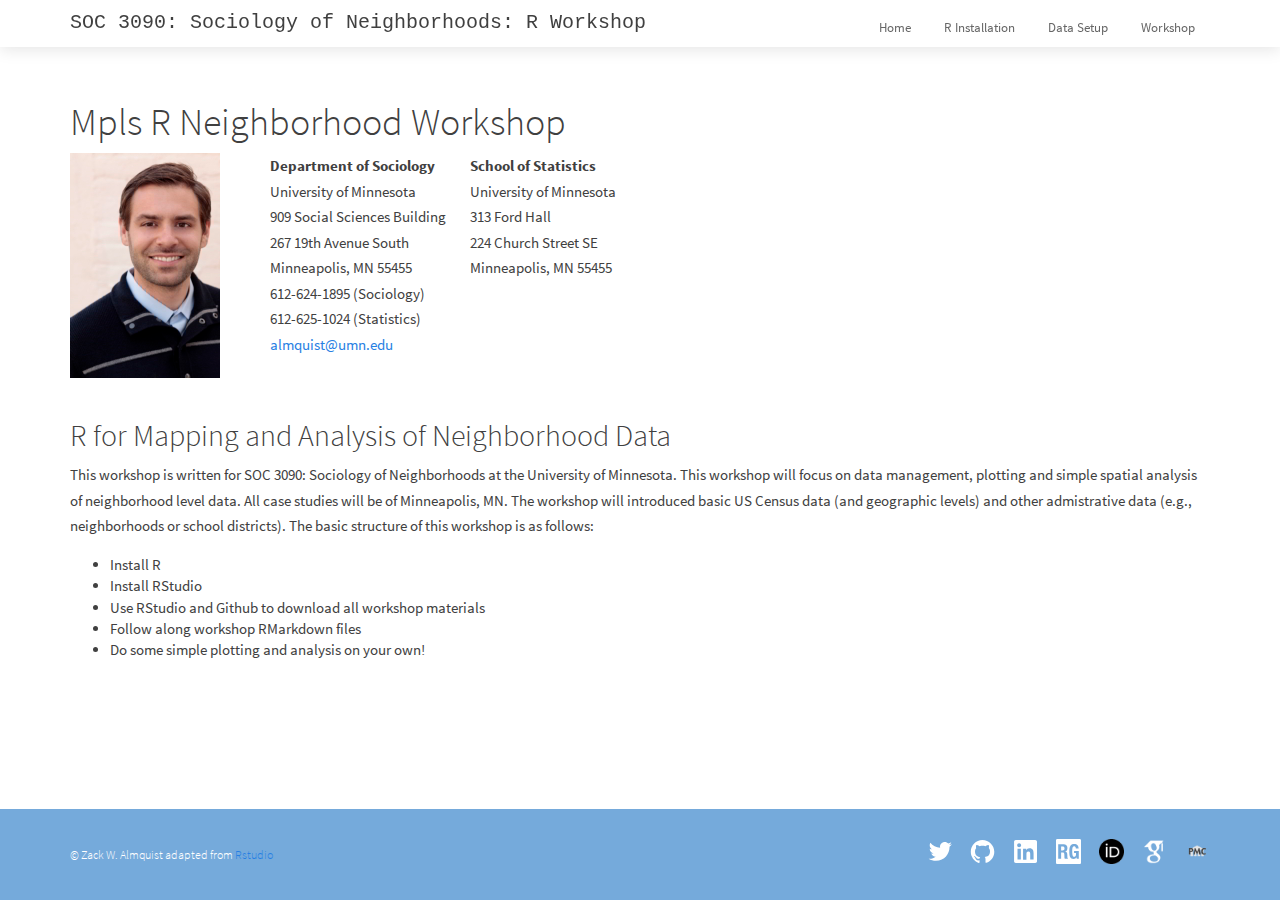
==== commit e2e688cc: "update webpage" ====
--- a/index.html
+++ b/index.html
@@ -122,13 +122,16 @@
 <div id="rStudioHeader" class="alwaysShrunk">
   <div class="innards bandContent">
     <div>
-      <a class="productName" href="index.html">Zack W. Almquist's Research Website</a>
+      <a class="productName" href="index.html">SOC 3090: Sociology of Neighborhoods: R Workshop</a>
     </div>
 
     <div id="menu">
       <div id="menuToggler"></div>
       <div id="menuItems">
         <a class="menuItem" href="index.html">Home</a>
+        <a class="menuItem" href="Rinstall.html">R Installation</a>
+        <a class="menuItem" href="Connecting.html">Data Setup</a>
+        <a class="menuItem" href="workshop.html">Workshop</a>        
 <!-- 
         <a class="menuItem gitHub" href="https://github.com/rstudio/rmarkdown"></a>
         <a class="menuItem gitHubText" href="https://github.com/rstudio/rmarkdown">Source on GitHub</a>
@@ -179,8 +182,16 @@
 <div class="wrapper">
 <p> <br/></p>
 </div>
-<div id="details" class="section level2">
-<h2>Details</h2>
+<div id="r-for-mapping-and-analysis-of-neighborhood-data" class="section level2">
+<h2>R for Mapping and Analysis of Neighborhood Data</h2>
+<p>This workshop is written for SOC 3090: Sociology of Neighborhoods at the University of Minnesota. This workshop will focus on data management, plotting and simple spatial analysis of neighborhood level data. All case studies will be of Minneapolis, MN. The workshop will introduced basic US Census data (and geographic levels) and other admistrative data (e.g., neighborhoods or school districts). The basic structure of this workshop is as follows:</p>
+<ul>
+<li>Install R</li>
+<li>Install RStudio</li>
+<li>Use RStudio and Github to download all workshop materials</li>
+<li>Follow along workshop RMarkdown files</li>
+<li>Do some simple plotting and analysis on your own!</li>
+</ul>
 </div>
 
   </div> <!-- articleBandContent -->
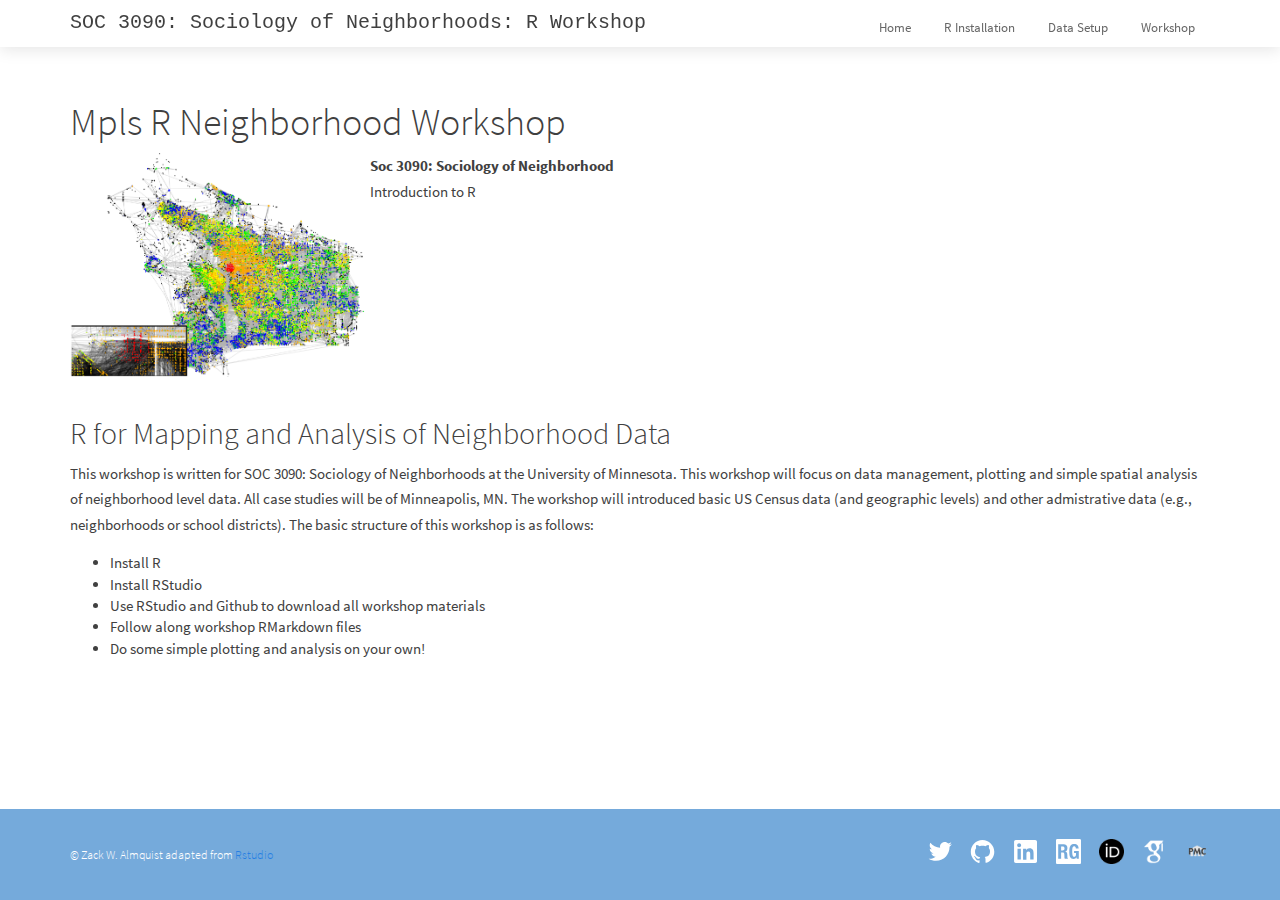
==== commit 56c5faa2: "update webpage" ====
--- a/index.html
+++ b/index.html
@@ -168,15 +168,12 @@
 <div class="wrapper">
 <div class="left">
 <div class="figure">
-<img src="images/almquistHeadShot.jpg" />
+<img src="images/diff_fest3.png" />
 
 </div>
 </div>
 <div class="left">
-<p><b>Department of Sociology</b> </br> University of Minnesota<br/> 909 Social Sciences Building<br/> 267 19th Avenue South<br/> Minneapolis, MN 55455 <br/> 612-624-1895 (Sociology)<br/> 612-625-1024 (Statistics)<br/> <a href="mailto:email:almquist@umn.edu">almquist@umn.edu</a><br /></p>
-</div>
-<div class="left">
-<p><b>School of Statistics</b> <br/> University of Minnesota <br/> 313 Ford Hall <br/> 224 Church Street SE <br/> Minneapolis, MN 55455 <br/>  <br/>  <br/>  <br/></p>
+<p><b>Soc 3090: Sociology of Neighborhood </b> <br> Introduction to R </br></p>
 </div>
 </div>
 <div class="wrapper">
--- a/css/rmarkdown.css
+++ b/css/rmarkdown.css
@@ -80,7 +80,7 @@
   z-index: 5;
 }
 
-.left{float:left; width:200px;}
+.left{float:left; width:300px;}
 .wrapper{float:left; width:100%;}
 
 #rStudioHeader {
